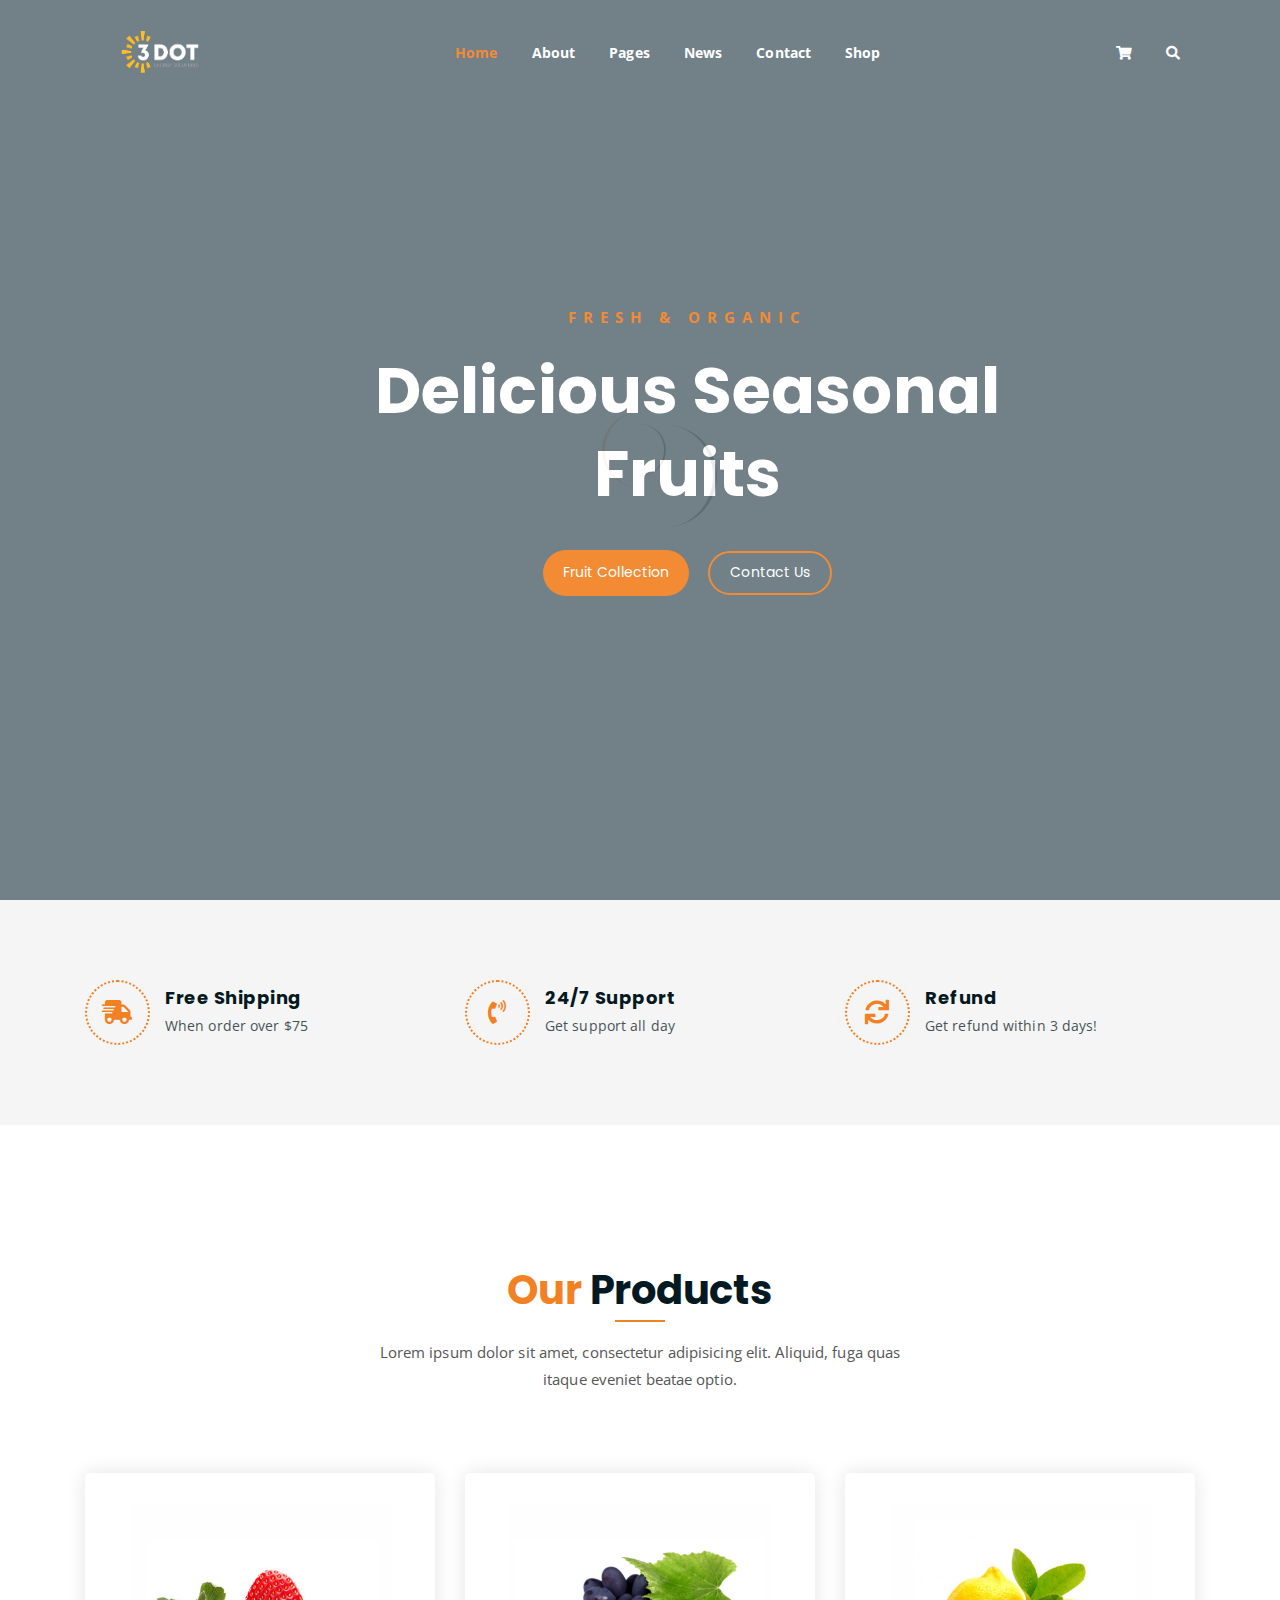
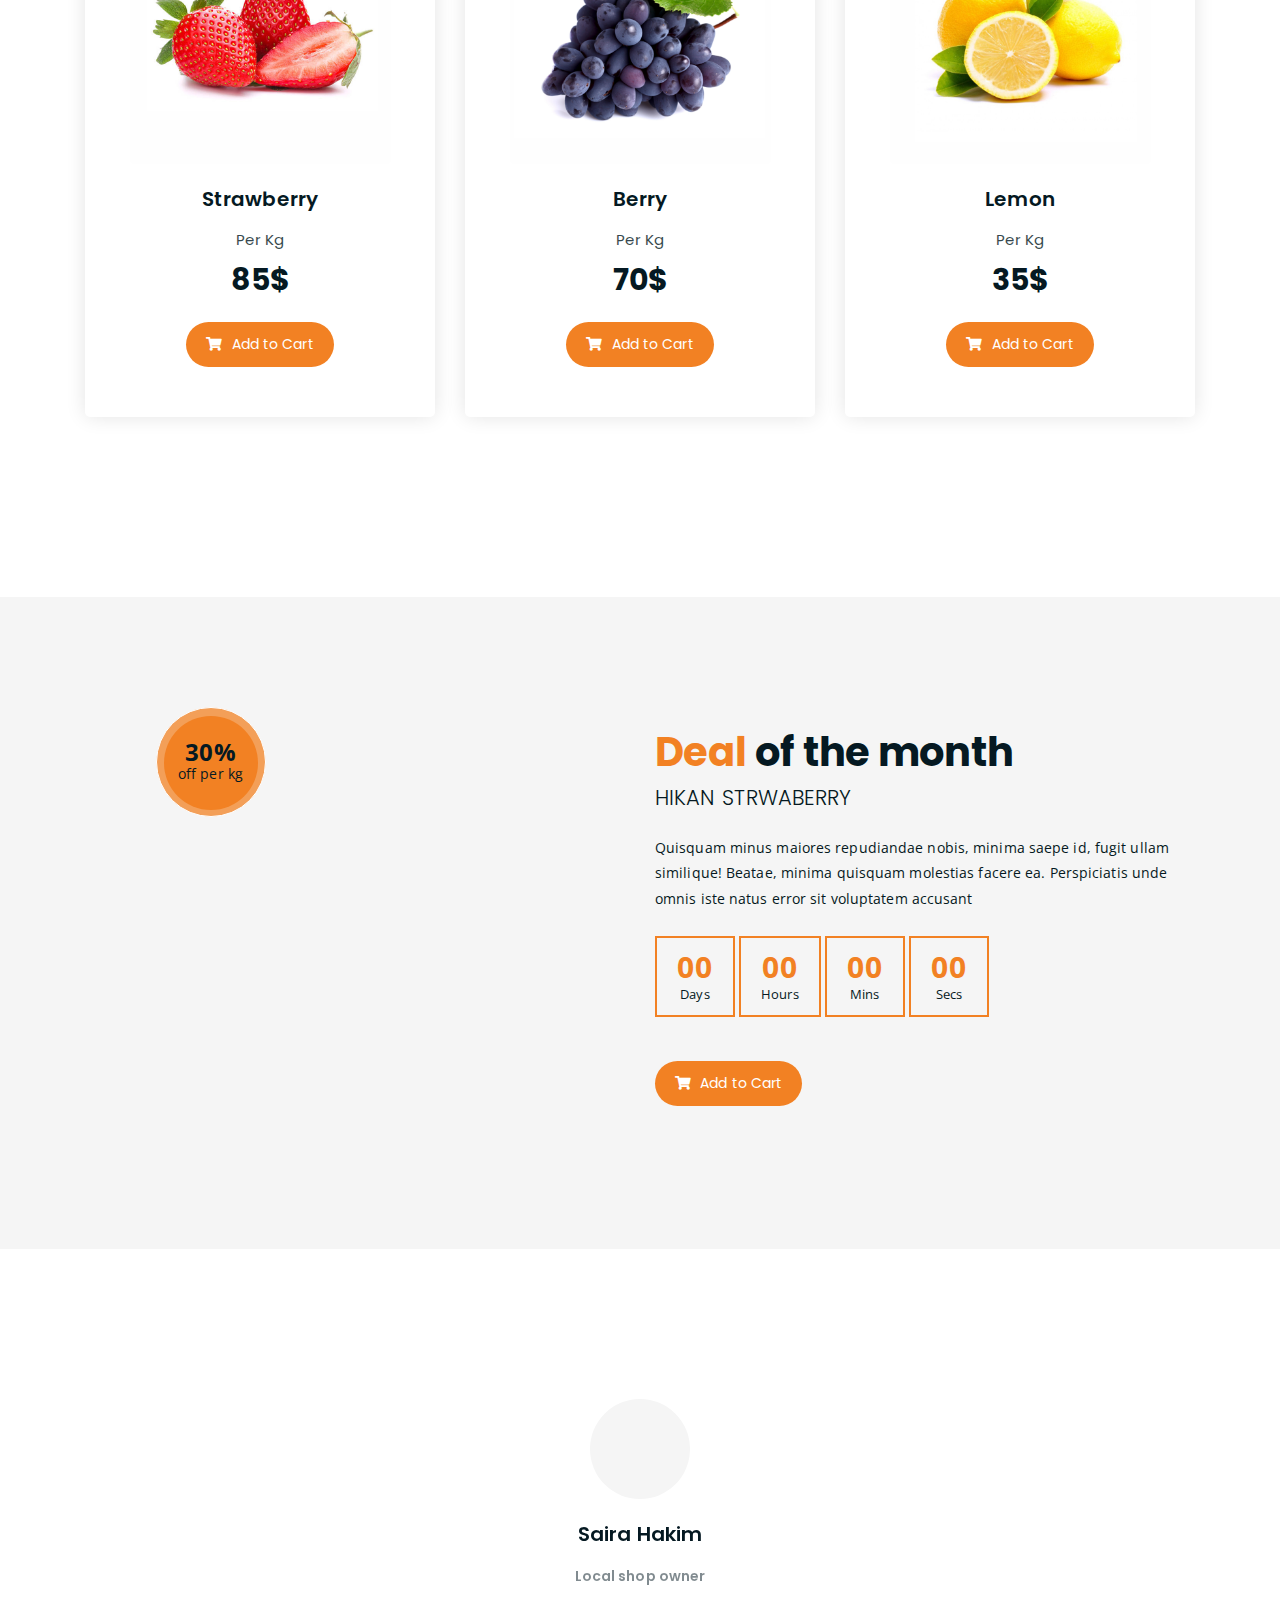
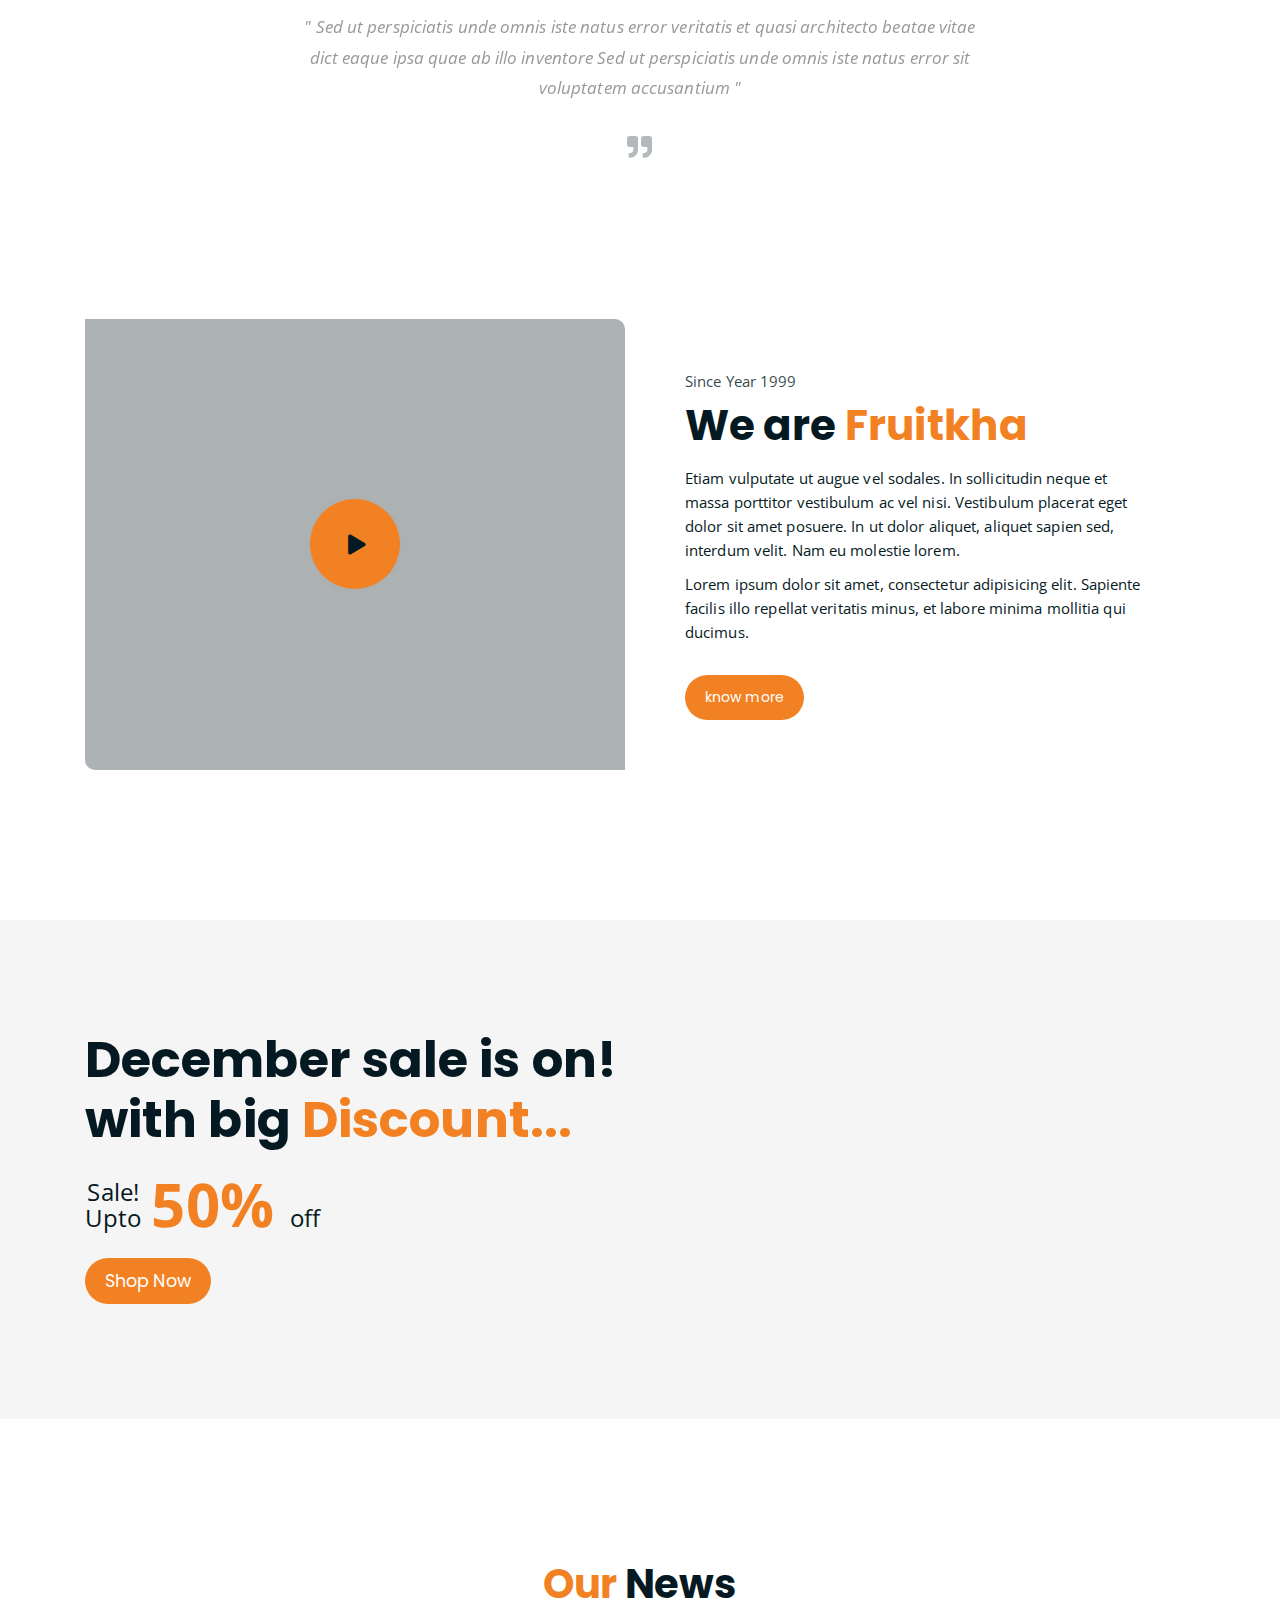
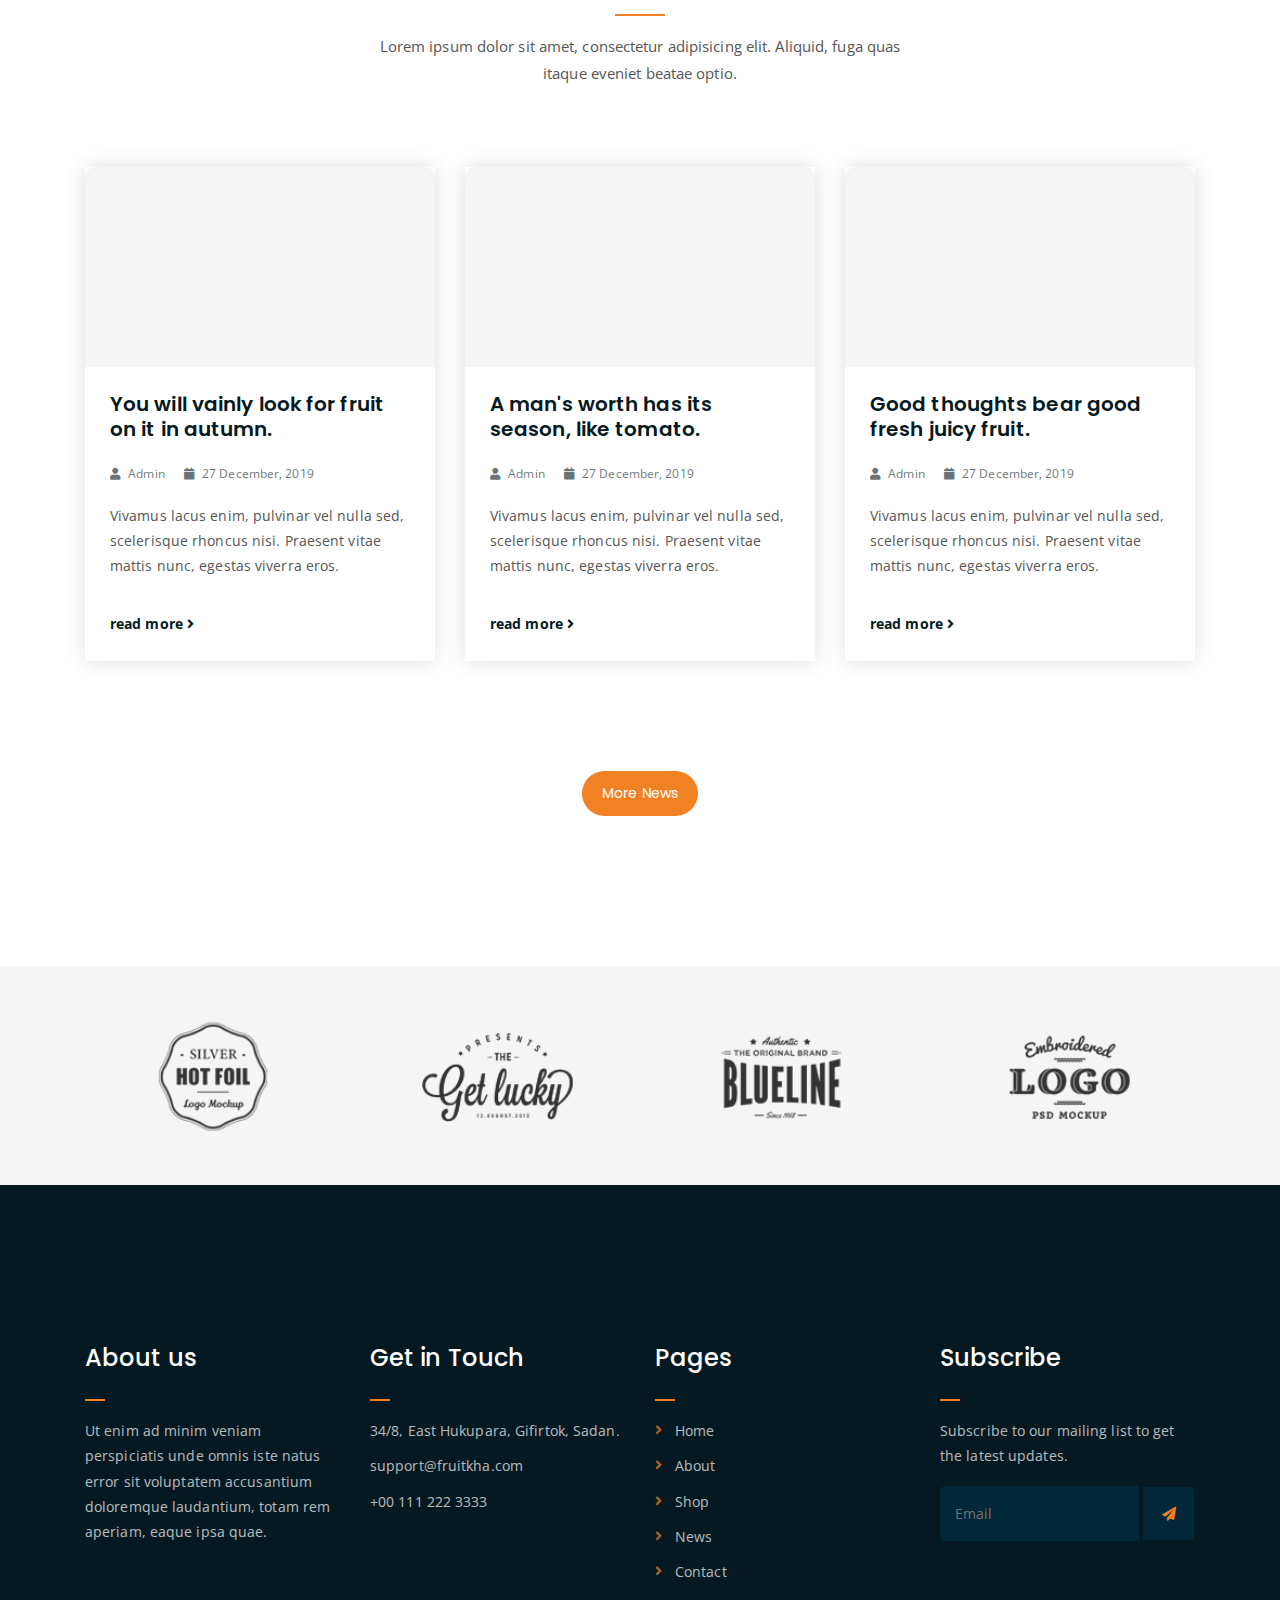
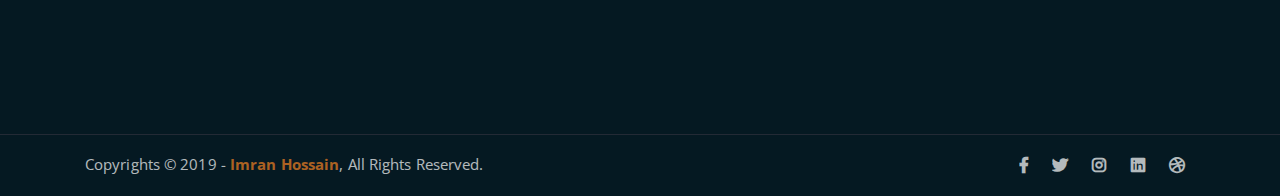
==== index.html @ 37e5f5cc "commit this" ====
<!DOCTYPE html>
<html lang="en">
<head>
	<meta charset="UTF-8">
	<meta http-equiv="X-UA-Compatible" content="IE=edge">
	<meta name="viewport" content="width=device-width, initial-scale=1">
	<meta name="description" content="Responsive Bootstrap4 Shop Template, Created by Imran Hossain from https://imransdesign.com/">

	<!-- title -->
	<title>Fruitkha</title>

	<!-- favicon -->
	<link rel="shortcut icon" type="image/png" href="assets/img/favicon.png">
	<!-- google font -->
	<link href="https://fonts.googleapis.com/css?family=Open+Sans:300,400,700" rel="stylesheet">
	<link href="https://fonts.googleapis.com/css?family=Poppins:400,700&display=swap" rel="stylesheet">
	<!-- fontawesome -->
	<link rel="stylesheet" href="assets/css/all.min.css">
	<!-- bootstrap -->
	<link rel="stylesheet" href="assets/bootstrap/css/bootstrap.min.css">
	<!-- owl carousel -->
	<link rel="stylesheet" href="assets/css/owl.carousel.css">
	<!-- magnific popup -->
	<link rel="stylesheet" href="assets/css/magnific-popup.css">
	<!-- animate css -->
	<link rel="stylesheet" href="assets/css/animate.css">
	<!-- mean menu css -->
	<link rel="stylesheet" href="assets/css/meanmenu.min.css">
	<!-- main style -->
	<link rel="stylesheet" href="assets/css/main.css">
	<!-- responsive -->
	<link rel="stylesheet" href="assets/css/responsive.css">

</head>
<body>
	
	<!--PreLoader-->
    <div class="loader">
        <div class="loader-inner">
            <div class="circle"></div>
        </div>
    </div>
    <!--PreLoader Ends-->
	
	<!-- header -->
	<div class="top-header-area" id="sticker">
		<div class="container">
			<div class="row">
				<div class="col-lg-12 col-sm-12 text-center">
					<div class="main-menu-wrap">
						<!-- logo -->
						<div class="site-logo">
							<a href="index.html">
								<img src="assets/img/logo.png" alt="">
							</a>
						</div>
						<!-- logo -->

						<!-- menu start -->
						<nav class="main-menu">
							<ul>
								<li class="current-list-item"><a href="#">Home</a>
									<ul class="sub-menu">
										<li><a href="index.html">Static Home</a></li>
										<li><a href="index_2.html">Slider Home</a></li>
									</ul>
								</li>
								<li><a href="about.html">About</a></li>
								<li><a href="#">Pages</a>
									<ul class="sub-menu">
										<li><a href="404.html">404 page</a></li>
										<li><a href="about.html">About</a></li>
										<li><a href="cart.html">Cart</a></li>
										<li><a href="checkout.html">Check Out</a></li>
										<li><a href="contact.html">Contact</a></li>
										<li><a href="news.html">News</a></li>
										<li><a href="shop.html">Shop</a></li>
									</ul>
								</li>
								<li><a href="news.html">News</a>
									<ul class="sub-menu">
										<li><a href="news.html">News</a></li>
										<li><a href="single-news.html">Single News</a></li>
									</ul>
								</li>
								<li><a href="contact.html">Contact</a></li>
								<li><a href="shop.html">Shop</a>
									<ul class="sub-menu">
										<li><a href="shop.html">Shop</a></li>
										<li><a href="checkout.html">Check Out</a></li>
										<li><a href="single-product.html">Single Product</a></li>
										<li><a href="cart.html">Cart</a></li>
									</ul>
								</li>
								<li>
									<div class="header-icons">
										<a class="shopping-cart" href="cart.html"><i class="fas fa-shopping-cart"></i></a>
										<a class="mobile-hide search-bar-icon" href="#"><i class="fas fa-search"></i></a>
									</div>
								</li>
							</ul>
						</nav>
						<a class="mobile-show search-bar-icon" href="#"><i class="fas fa-search"></i></a>
						<div class="mobile-menu"></div>
						<!-- menu end -->
					</div>
				</div>
			</div>
		</div>
	</div>
	<!-- end header -->
	
	<!-- search area -->
	<div class="search-area">
		<div class="container">
			<div class="row">
				<div class="col-lg-12">
					<span class="close-btn"><i class="fas fa-window-close"></i></span>
					<div class="search-bar">
						<div class="search-bar-tablecell">
							<h3>Search For:</h3>
							<input type="text" placeholder="Keywords">
							<button type="submit">Search <i class="fas fa-search"></i></button>
						</div>
					</div>
				</div>
			</div>
		</div>
	</div>
	<!-- end search area -->

	<!-- hero area -->
	<div class="hero-area hero-bg">
		<div class="container">
			<div class="row">
				<div class="col-lg-9 offset-lg-2 text-center">
					<div class="hero-text">
						<div class="hero-text-tablecell">
							<p class="subtitle">Fresh & Organic</p>
							<h1>Delicious Seasonal Fruits</h1>
							<div class="hero-btns">
								<a href="shop.html" class="boxed-btn">Fruit Collection</a>
								<a href="contact.html" class="bordered-btn">Contact Us</a>
							</div>
						</div>
					</div>
				</div>
			</div>
		</div>
	</div>
	<!-- end hero area -->

	<!-- features list section -->
	<div class="list-section pt-80 pb-80">
		<div class="container">

			<div class="row">
				<div class="col-lg-4 col-md-6 mb-4 mb-lg-0">
					<div class="list-box d-flex align-items-center">
						<div class="list-icon">
							<i class="fas fa-shipping-fast"></i>
						</div>
						<div class="content">
							<h3>Free Shipping</h3>
							<p>When order over $75</p>
						</div>
					</div>
				</div>
				<div class="col-lg-4 col-md-6 mb-4 mb-lg-0">
					<div class="list-box d-flex align-items-center">
						<div class="list-icon">
							<i class="fas fa-phone-volume"></i>
						</div>
						<div class="content">
							<h3>24/7 Support</h3>
							<p>Get support all day</p>
						</div>
					</div>
				</div>
				<div class="col-lg-4 col-md-6">
					<div class="list-box d-flex justify-content-start align-items-center">
						<div class="list-icon">
							<i class="fas fa-sync"></i>
						</div>
						<div class="content">
							<h3>Refund</h3>
							<p>Get refund within 3 days!</p>
						</div>
					</div>
				</div>
			</div>

		</div>
	</div>
	<!-- end features list section -->

	<!-- product section -->
	<div class="product-section mt-150 mb-150">
		<div class="container">
			<div class="row">
				<div class="col-lg-8 offset-lg-2 text-center">
					<div class="section-title">	
						<h3><span class="orange-text">Our</span> Products</h3>
						<p>Lorem ipsum dolor sit amet, consectetur adipisicing elit. Aliquid, fuga quas itaque eveniet beatae optio.</p>
					</div>
				</div>
			</div>

			<div class="row">
				<div class="col-lg-4 col-md-6 text-center">
					<div class="single-product-item">
						<div class="product-image">
							<a href="single-product.html"><img src="assets/img/products/product-img-1.jpg" alt=""></a>
						</div>
						<h3>Strawberry</h3>
						<p class="product-price"><span>Per Kg</span> 85$ </p>
						<a href="cart.html" class="cart-btn"><i class="fas fa-shopping-cart"></i> Add to Cart</a>
					</div>
				</div>
				<div class="col-lg-4 col-md-6 text-center">
					<div class="single-product-item">
						<div class="product-image">
							<a href="single-product.html"><img src="assets/img/products/product-img-2.jpg" alt=""></a>
						</div>
						<h3>Berry</h3>
						<p class="product-price"><span>Per Kg</span> 70$ </p>
						<a href="cart.html" class="cart-btn"><i class="fas fa-shopping-cart"></i> Add to Cart</a>
					</div>
				</div>
				<div class="col-lg-4 col-md-6 offset-md-3 offset-lg-0 text-center">
					<div class="single-product-item">
						<div class="product-image">
							<a href="single-product.html"><img src="assets/img/products/product-img-3.jpg" alt=""></a>
						</div>
						<h3>Lemon</h3>
						<p class="product-price"><span>Per Kg</span> 35$ </p>
						<a href="cart.html" class="cart-btn"><i class="fas fa-shopping-cart"></i> Add to Cart</a>
					</div>
				</div>
			</div>
		</div>
	</div>
	<!-- end product section -->

	<!-- cart banner section -->
	<section class="cart-banner pt-100 pb-100">
    	<div class="container">
        	<div class="row clearfix">
            	<!--Image Column-->
            	<div class="image-column col-lg-6">
                	<div class="image">
                    	<div class="price-box">
                        	<div class="inner-price">
                                <span class="price">
                                    <strong>30%</strong> <br> off per kg
                                </span>
                            </div>
                        </div>
                    	<img src="assets/img/a.jpg" alt="">
                    </div>
                </div>
                <!--Content Column-->
                <div class="content-column col-lg-6">
					<h3><span class="orange-text">Deal</span> of the month</h3>
                    <h4>Hikan Strwaberry</h4>
                    <div class="text">Quisquam minus maiores repudiandae nobis, minima saepe id, fugit ullam similique! Beatae, minima quisquam molestias facere ea. Perspiciatis unde omnis iste natus error sit voluptatem accusant</div>
                    <!--Countdown Timer-->
                    <div class="time-counter"><div class="time-countdown clearfix" data-countdown="2020/2/01"><div class="counter-column"><div class="inner"><span class="count">00</span>Days</div></div> <div class="counter-column"><div class="inner"><span class="count">00</span>Hours</div></div>  <div class="counter-column"><div class="inner"><span class="count">00</span>Mins</div></div>  <div class="counter-column"><div class="inner"><span class="count">00</span>Secs</div></div></div></div>
                	<a href="cart.html" class="cart-btn mt-3"><i class="fas fa-shopping-cart"></i> Add to Cart</a>
                </div>
            </div>
        </div>
    </section>
    <!-- end cart banner section -->

	<!-- testimonail-section -->
	<div class="testimonail-section mt-150 mb-150">
		<div class="container">
			<div class="row">
				<div class="col-lg-10 offset-lg-1 text-center">
					<div class="testimonial-sliders">
						<div class="single-testimonial-slider">
							<div class="client-avater">
								<img src="assets/img/avaters/avatar1.png" alt="">
							</div>
							<div class="client-meta">
								<h3>Saira Hakim <span>Local shop owner</span></h3>
								<p class="testimonial-body">
									" Sed ut perspiciatis unde omnis iste natus error veritatis et  quasi architecto beatae vitae dict eaque ipsa quae ab illo inventore Sed ut perspiciatis unde omnis iste natus error sit voluptatem accusantium "
								</p>
								<div class="last-icon">
									<i class="fas fa-quote-right"></i>
								</div>
							</div>
						</div>
						<div class="single-testimonial-slider">
							<div class="client-avater">
								<img src="assets/img/avaters/avatar2.png" alt="">
							</div>
							<div class="client-meta">
								<h3>David Niph <span>Local shop owner</span></h3>
								<p class="testimonial-body">
									" Sed ut perspiciatis unde omnis iste natus error veritatis et  quasi architecto beatae vitae dict eaque ipsa quae ab illo inventore Sed ut perspiciatis unde omnis iste natus error sit voluptatem accusantium "
								</p>
								<div class="last-icon">
									<i class="fas fa-quote-right"></i>
								</div>
							</div>
						</div>
						<div class="single-testimonial-slider">
							<div class="client-avater">
								<img src="assets/img/avaters/avatar3.png" alt="">
							</div>
							<div class="client-meta">
								<h3>Jacob Sikim <span>Local shop owner</span></h3>
								<p class="testimonial-body">
									" Sed ut perspiciatis unde omnis iste natus error veritatis et  quasi architecto beatae vitae dict eaque ipsa quae ab illo inventore Sed ut perspiciatis unde omnis iste natus error sit voluptatem accusantium "
								</p>
								<div class="last-icon">
									<i class="fas fa-quote-right"></i>
								</div>
							</div>
						</div>
					</div>
				</div>
			</div>
		</div>
	</div>
	<!-- end testimonail-section -->
	
	<!-- advertisement section -->
	<div class="abt-section mb-150">
		<div class="container">
			<div class="row">
				<div class="col-lg-6 col-md-12">
					<div class="abt-bg">
						<a href="https://www.youtube.com/watch?v=DBLlFWYcIGQ" class="video-play-btn popup-youtube"><i class="fas fa-play"></i></a>
					</div>
				</div>
				<div class="col-lg-6 col-md-12">
					<div class="abt-text">
						<p class="top-sub">Since Year 1999</p>
						<h2>We are <span class="orange-text">Fruitkha</span></h2>
						<p>Etiam vulputate ut augue vel sodales. In sollicitudin neque et massa porttitor vestibulum ac vel nisi. Vestibulum placerat eget dolor sit amet posuere. In ut dolor aliquet, aliquet sapien sed, interdum velit. Nam eu molestie lorem.</p>
						<p>Lorem ipsum dolor sit amet, consectetur adipisicing elit. Sapiente facilis illo repellat veritatis minus, et labore minima mollitia qui ducimus.</p>
						<a href="about.html" class="boxed-btn mt-4">know more</a>
					</div>
				</div>
			</div>
		</div>
	</div>
	<!-- end advertisement section -->
	
	<!-- shop banner -->
	<section class="shop-banner">
    	<div class="container">
        	<h3>December sale is on! <br> with big <span class="orange-text">Discount...</span></h3>
            <div class="sale-percent"><span>Sale! <br> Upto</span>50% <span>off</span></div>
            <a href="shop.html" class="cart-btn btn-lg">Shop Now</a>
        </div>
    </section>
	<!-- end shop banner -->

	<!-- latest news -->
	<div class="latest-news pt-150 pb-150">
		<div class="container">

			<div class="row">
				<div class="col-lg-8 offset-lg-2 text-center">
					<div class="section-title">	
						<h3><span class="orange-text">Our</span> News</h3>
						<p>Lorem ipsum dolor sit amet, consectetur adipisicing elit. Aliquid, fuga quas itaque eveniet beatae optio.</p>
					</div>
				</div>
			</div>

			<div class="row">
				<div class="col-lg-4 col-md-6">
					<div class="single-latest-news">
						<a href="single-news.html"><div class="latest-news-bg news-bg-1"></div></a>
						<div class="news-text-box">
							<h3><a href="single-news.html">You will vainly look for fruit on it in autumn.</a></h3>
							<p class="blog-meta">
								<span class="author"><i class="fas fa-user"></i> Admin</span>
								<span class="date"><i class="fas fa-calendar"></i> 27 December, 2019</span>
							</p>
							<p class="excerpt">Vivamus lacus enim, pulvinar vel nulla sed, scelerisque rhoncus nisi. Praesent vitae mattis nunc, egestas viverra eros.</p>
							<a href="single-news.html" class="read-more-btn">read more <i class="fas fa-angle-right"></i></a>
						</div>
					</div>
				</div>
				<div class="col-lg-4 col-md-6">
					<div class="single-latest-news">
						<a href="single-news.html"><div class="latest-news-bg news-bg-2"></div></a>
						<div class="news-text-box">
							<h3><a href="single-news.html">A man's worth has its season, like tomato.</a></h3>
							<p class="blog-meta">
								<span class="author"><i class="fas fa-user"></i> Admin</span>
								<span class="date"><i class="fas fa-calendar"></i> 27 December, 2019</span>
							</p>
							<p class="excerpt">Vivamus lacus enim, pulvinar vel nulla sed, scelerisque rhoncus nisi. Praesent vitae mattis nunc, egestas viverra eros.</p>
							<a href="single-news.html" class="read-more-btn">read more <i class="fas fa-angle-right"></i></a>
						</div>
					</div>
				</div>
				<div class="col-lg-4 col-md-6 offset-md-3 offset-lg-0">
					<div class="single-latest-news">
						<a href="single-news.html"><div class="latest-news-bg news-bg-3"></div></a>
						<div class="news-text-box">
							<h3><a href="single-news.html">Good thoughts bear good fresh juicy fruit.</a></h3>
							<p class="blog-meta">
								<span class="author"><i class="fas fa-user"></i> Admin</span>
								<span class="date"><i class="fas fa-calendar"></i> 27 December, 2019</span>
							</p>
							<p class="excerpt">Vivamus lacus enim, pulvinar vel nulla sed, scelerisque rhoncus nisi. Praesent vitae mattis nunc, egestas viverra eros.</p>
							<a href="single-news.html" class="read-more-btn">read more <i class="fas fa-angle-right"></i></a>
						</div>
					</div>
				</div>
			</div>
			<div class="row">
				<div class="col-lg-12 text-center">
					<a href="news.html" class="boxed-btn">More News</a>
				</div>
			</div>
		</div>
	</div>
	<!-- end latest news -->

	<!-- logo carousel -->
	<div class="logo-carousel-section">
		<div class="container">
			<div class="row">
				<div class="col-lg-12">
					<div class="logo-carousel-inner">
						<div class="single-logo-item">
							<img src="assets/img/company-logos/1.png" alt="">
						</div>
						<div class="single-logo-item">
							<img src="assets/img/company-logos/2.png" alt="">
						</div>
						<div class="single-logo-item">
							<img src="assets/img/company-logos/3.png" alt="">
						</div>
						<div class="single-logo-item">
							<img src="assets/img/company-logos/4.png" alt="">
						</div>
						<div class="single-logo-item">
							<img src="assets/img/company-logos/5.png" alt="">
						</div>
					</div>
				</div>
			</div>
		</div>
	</div>
	<!-- end logo carousel -->

	<!-- footer -->
	<div class="footer-area">
		<div class="container">
			<div class="row">
				<div class="col-lg-3 col-md-6">
					<div class="footer-box about-widget">
						<h2 class="widget-title">About us</h2>
						<p>Ut enim ad minim veniam perspiciatis unde omnis iste natus error sit voluptatem accusantium doloremque laudantium, totam rem aperiam, eaque ipsa quae.</p>
					</div>
				</div>
				<div class="col-lg-3 col-md-6">
					<div class="footer-box get-in-touch">
						<h2 class="widget-title">Get in Touch</h2>
						<ul>
							<li>34/8, East Hukupara, Gifirtok, Sadan.</li>
							<li>support@fruitkha.com</li>
							<li>+00 111 222 3333</li>
						</ul>
					</div>
				</div>
				<div class="col-lg-3 col-md-6">
					<div class="footer-box pages">
						<h2 class="widget-title">Pages</h2>
						<ul>
							<li><a href="index.html">Home</a></li>
							<li><a href="about.html">About</a></li>
							<li><a href="services.html">Shop</a></li>
							<li><a href="news.html">News</a></li>
							<li><a href="contact.html">Contact</a></li>
						</ul>
					</div>
				</div>
				<div class="col-lg-3 col-md-6">
					<div class="footer-box subscribe">
						<h2 class="widget-title">Subscribe</h2>
						<p>Subscribe to our mailing list to get the latest updates.</p>
						<form action="index.html">
							<input type="email" placeholder="Email">
							<button type="submit"><i class="fas fa-paper-plane"></i></button>
						</form>
					</div>
				</div>
			</div>
		</div>
	</div>
	<!-- end footer -->
	
	<!-- copyright -->
	<div class="copyright">
		<div class="container">
			<div class="row">
				<div class="col-lg-6 col-md-12">
					<p>Copyrights &copy; 2019 - <a href="https://imransdesign.com/">Imran Hossain</a>,  All Rights Reserved.</p>
				</div>
				<div class="col-lg-6 text-right col-md-12">
					<div class="social-icons">
						<ul>
							<li><a href="#" target="_blank"><i class="fab fa-facebook-f"></i></a></li>
							<li><a href="#" target="_blank"><i class="fab fa-twitter"></i></a></li>
							<li><a href="#" target="_blank"><i class="fab fa-instagram"></i></a></li>
							<li><a href="#" target="_blank"><i class="fab fa-linkedin"></i></a></li>
							<li><a href="#" target="_blank"><i class="fab fa-dribbble"></i></a></li>
						</ul>
					</div>
				</div>
			</div>
		</div>
	</div>
	<!-- end copyright -->
	
	<!-- jquery -->
	<script src="assets/js/jquery-1.11.3.min.js"></script>
	<!-- bootstrap -->
	<script src="assets/bootstrap/js/bootstrap.min.js"></script>
	<!-- count down -->
	<script src="assets/js/jquery.countdown.js"></script>
	<!-- isotope -->
	<script src="assets/js/jquery.isotope-3.0.6.min.js"></script>
	<!-- waypoints -->
	<script src="assets/js/waypoints.js"></script>
	<!-- owl carousel -->
	<script src="assets/js/owl.carousel.min.js"></script>
	<!-- magnific popup -->
	<script src="assets/js/jquery.magnific-popup.min.js"></script>
	<!-- mean menu -->
	<script src="assets/js/jquery.meanmenu.min.js"></script>
	<!-- sticker js -->
	<script src="assets/js/sticker.js"></script>
	<!-- main js -->
	<script src="assets/js/main.js"></script>

</body>
</html>
---- assets/css/all.min.css ----
.fa,.fab,.fal,.far,.fas{-moz-osx-font-smoothing:grayscale;-webkit-font-smoothing:antialiased;display:inline-block;font-style:normal;font-variant:normal;text-rendering:auto;line-height:1}.fa-lg{font-size:1.33333em;line-height:.75em;vertical-align:-.0667em}.fa-xs{font-size:.75em}.fa-sm{font-size:.875em}.fa-1x{font-size:1em}.fa-2x{font-size:2em}.fa-3x{font-size:3em}.fa-4x{font-size:4em}.fa-5x{font-size:5em}.fa-6x{font-size:6em}.fa-7x{font-size:7em}.fa-8x{font-size:8em}.fa-9x{font-size:9em}.fa-10x{font-size:10em}.fa-fw{text-align:center;width:1.25em}.fa-ul{list-style-type:none;margin-left:2.5em;padding-left:0}.fa-ul>li{position:relative}.fa-li{left:-2em;position:absolute;text-align:center;width:2em;line-height:inherit}.fa-border{border:.08em solid #eee;border-radius:.1em;padding:.2em .25em .15em}.fa-pull-left{float:left}.fa-pull-right{float:right}.fa.fa-pull-left,.fab.fa-pull-left,.fal.fa-pull-left,.far.fa-pull-left,.fas.fa-pull-left{margin-right:.3em}.fa.fa-pull-right,.fab.fa-pull-right,.fal.fa-pull-right,.far.fa-pull-right,.fas.fa-pull-right{margin-left:.3em}.fa-spin{animation:fa-spin 2s infinite linear}.fa-pulse{animation:fa-spin 1s infinite steps(8)}@keyframes fa-spin{0%{transform:rotate(0deg)}to{transform:rotate(1turn)}}.fa-rotate-90{-ms-filter:"progid:DXImageTransform.Microsoft.BasicImage(rotation=1)";transform:rotate(90deg)}.fa-rotate-180{-ms-filter:"progid:DXImageTransform.Microsoft.BasicImage(rotation=2)";transform:rotate(180deg)}.fa-rotate-270{-ms-filter:"progid:DXImageTransform.Microsoft.BasicImage(rotation=3)";transform:rotate(270deg)}.fa-flip-horizontal{-ms-filter:"progid:DXImageTransform.Microsoft.BasicImage(rotation=0, mirror=1)";transform:scaleX(-1)}.fa-flip-vertical{transform:scaleY(-1)}.fa-flip-horizontal.fa-flip-vertical,.fa-flip-vertical{-ms-filter:"progid:DXImageTransform.Microsoft.BasicImage(rotation=2, mirror=1)"}.fa-flip-horizontal.fa-flip-vertical{transform:scale(-1)}:root .fa-flip-horizontal,:root .fa-flip-vertical,:root .fa-rotate-90,:root .fa-rotate-180,:root .fa-rotate-270{filter:none}.fa-stack{display:inline-block;height:2em;line-height:2em;position:relative;vertical-align:middle;width:2.5em}.fa-stack-1x,.fa-stack-2x{left:0;position:absolute;text-align:center;width:100%}.fa-stack-1x{line-height:inherit}.fa-stack-2x{font-size:2em}.fa-inverse{color:#fff}.fa-500px:before{content:"\f26e"}.fa-accessible-icon:before{content:"\f368"}.fa-accusoft:before{content:"\f369"}.fa-acquisitions-incorporated:before{content:"\f6af"}.fa-ad:before{content:"\f641"}.fa-address-book:before{content:"\f2b9"}.fa-address-card:before{content:"\f2bb"}.fa-adjust:before{content:"\f042"}.fa-adn:before{content:"\f170"}.fa-adobe:before{content:"\f778"}.fa-adversal:before{content:"\f36a"}.fa-affiliatetheme:before{content:"\f36b"}.fa-air-freshener:before{content:"\f5d0"}.fa-algolia:before{content:"\f36c"}.fa-align-center:before{content:"\f037"}.fa-align-justify:before{content:"\f039"}.fa-align-left:before{content:"\f036"}.fa-align-right:before{content:"\f038"}.fa-alipay:before{content:"\f642"}.fa-allergies:before{content:"\f461"}.fa-amazon:before{content:"\f270"}.fa-amazon-pay:before{content:"\f42c"}.fa-ambulance:before{content:"\f0f9"}.fa-american-sign-language-interpreting:before{content:"\f2a3"}.fa-amilia:before{content:"\f36d"}.fa-anchor:before{content:"\f13d"}.fa-android:before{content:"\f17b"}.fa-angellist:before{content:"\f209"}.fa-angle-double-down:before{content:"\f103"}.fa-angle-double-left:before{content:"\f100"}.fa-angle-double-right:before{content:"\f101"}.fa-angle-double-up:before{content:"\f102"}.fa-angle-down:before{content:"\f107"}.fa-angle-left:before{content:"\f104"}.fa-angle-right:before{content:"\f105"}.fa-angle-up:before{content:"\f106"}.fa-angry:before{content:"\f556"}.fa-angrycreative:before{content:"\f36e"}.fa-angular:before{content:"\f420"}.fa-ankh:before{content:"\f644"}.fa-app-store:before{content:"\f36f"}.fa-app-store-ios:before{content:"\f370"}.fa-apper:before{content:"\f371"}.fa-apple:before{content:"\f179"}.fa-apple-alt:before{content:"\f5d1"}.fa-apple-pay:before{content:"\f415"}.fa-archive:before{content:"\f187"}.fa-archway:before{content:"\f557"}.fa-arrow-alt-circle-down:before{content:"\f358"}.fa-arrow-alt-circle-left:before{content:"\f359"}.fa-arrow-alt-circle-right:before{content:"\f35a"}.fa-arrow-alt-circle-up:before{content:"\f35b"}.fa-arrow-circle-down:before{content:"\f0ab"}.fa-arrow-circle-left:before{content:"\f0a8"}.fa-arrow-circle-right:before{content:"\f0a9"}.fa-arrow-circle-up:before{content:"\f0aa"}.fa-arrow-down:before{content:"\f063"}.fa-arrow-left:before{content:"\f060"}.fa-arrow-right:before{content:"\f061"}.fa-arrow-up:before{content:"\f062"}.fa-arrows-alt:before{content:"\f0b2"}.fa-arrows-alt-h:before{content:"\f337"}.fa-arrows-alt-v:before{content:"\f338"}.fa-artstation:before{content:"\f77a"}.fa-assistive-listening-systems:before{content:"\f2a2"}.fa-asterisk:before{content:"\f069"}.fa-asymmetrik:before{content:"\f372"}.fa-at:before{content:"\f1fa"}.fa-atlas:before{content:"\f558"}.fa-atlassian:before{content:"\f77b"}.fa-atom:before{content:"\f5d2"}.fa-audible:before{content:"\f373"}.fa-audio-description:before{content:"\f29e"}.fa-autoprefixer:before{content:"\f41c"}.fa-avianex:before{content:"\f374"}.fa-aviato:before{content:"\f421"}.fa-award:before{content:"\f559"}.fa-aws:before{content:"\f375"}.fa-baby:before{content:"\f77c"}.fa-baby-carriage:before{content:"\f77d"}.fa-backspace:before{content:"\f55a"}.fa-backward:before{content:"\f04a"}.fa-balance-scale:before{content:"\f24e"}.fa-ban:before{content:"\f05e"}.fa-band-aid:before{content:"\f462"}.fa-bandcamp:before{content:"\f2d5"}.fa-barcode:before{content:"\f02a"}.fa-bars:before{content:"\f0c9"}.fa-baseball-ball:before{content:"\f433"}.fa-basketball-ball:before{content:"\f434"}.fa-bath:before{content:"\f2cd"}.fa-battery-empty:before{content:"\f244"}.fa-battery-full:before{content:"\f240"}.fa-battery-half:before{content:"\f242"}.fa-battery-quarter:before{content:"\f243"}.fa-battery-three-quarters:before{content:"\f241"}.fa-bed:before{content:"\f236"}.fa-beer:before{content:"\f0fc"}.fa-behance:before{content:"\f1b4"}.fa-behance-square:before{content:"\f1b5"}.fa-bell:before{content:"\f0f3"}.fa-bell-slash:before{content:"\f1f6"}.fa-bezier-curve:before{content:"\f55b"}.fa-bible:before{content:"\f647"}.fa-bicycle:before{content:"\f206"}.fa-bimobject:before{content:"\f378"}.fa-binoculars:before{content:"\f1e5"}.fa-biohazard:before{content:"\f780"}.fa-birthday-cake:before{content:"\f1fd"}.fa-bitbucket:before{content:"\f171"}.fa-bitcoin:before{content:"\f379"}.fa-bity:before{content:"\f37a"}.fa-black-tie:before{content:"\f27e"}.fa-blackberry:before{content:"\f37b"}.fa-blender:before{content:"\f517"}.fa-blender-phone:before{content:"\f6b6"}.fa-blind:before{content:"\f29d"}.fa-blog:before{content:"\f781"}.fa-blogger:before{content:"\f37c"}.fa-blogger-b:before{content:"\f37d"}.fa-bluetooth:before{content:"\f293"}.fa-bluetooth-b:before{content:"\f294"}.fa-bold:before{content:"\f032"}.fa-bolt:before{content:"\f0e7"}.fa-bomb:before{content:"\f1e2"}.fa-bone:before{content:"\f5d7"}.fa-bong:before{content:"\f55c"}.fa-book:before{content:"\f02d"}.fa-book-dead:before{content:"\f6b7"}.fa-book-open:before{content:"\f518"}.fa-book-reader:before{content:"\f5da"}.fa-bookmark:before{content:"\f02e"}.fa-bowling-ball:before{content:"\f436"}.fa-box:before{content:"\f466"}.fa-box-open:before{content:"\f49e"}.fa-boxes:before{content:"\f468"}.fa-braille:before{content:"\f2a1"}.fa-brain:before{content:"\f5dc"}.fa-briefcase:before{content:"\f0b1"}.fa-briefcase-medical:before{content:"\f469"}.fa-broadcast-tower:before{content:"\f519"}.fa-broom:before{content:"\f51a"}.fa-brush:before{content:"\f55d"}.fa-btc:before{content:"\f15a"}.fa-bug:before{content:"\f188"}.fa-building:before{content:"\f1ad"}.fa-bullhorn:before{content:"\f0a1"}.fa-bullseye:before{content:"\f140"}.fa-burn:before{content:"\f46a"}.fa-buromobelexperte:before{content:"\f37f"}.fa-bus:before{content:"\f207"}.fa-bus-alt:before{content:"\f55e"}.fa-business-time:before{content:"\f64a"}.fa-buysellads:before{content:"\f20d"}.fa-calculator:before{content:"\f1ec"}.fa-calendar:before{content:"\f133"}.fa-calendar-alt:before{content:"\f073"}.fa-calendar-check:before{content:"\f274"}.fa-calendar-day:before{content:"\f783"}.fa-calendar-minus:before{content:"\f272"}.fa-calendar-plus:before{content:"\f271"}.fa-calendar-times:before{content:"\f273"}.fa-calendar-week:before{content:"\f784"}.fa-camera:before{content:"\f030"}.fa-camera-retro:before{content:"\f083"}.fa-campground:before{content:"\f6bb"}.fa-canadian-maple-leaf:before{content:"\f785"}.fa-candy-cane:before{content:"\f786"}.fa-cannabis:before{content:"\f55f"}.fa-capsules:before{content:"\f46b"}.fa-car:before{content:"\f1b9"}.fa-car-alt:before{content:"\f5de"}.fa-car-battery:before{content:"\f5df"}.fa-car-crash:before{content:"\f5e1"}.fa-car-side:before{content:"\f5e4"}.fa-caret-down:before{content:"\f0d7"}.fa-caret-left:before{content:"\f0d9"}.fa-caret-right:before{content:"\f0da"}.fa-caret-square-down:before{content:"\f150"}.fa-caret-square-left:before{content:"\f191"}.fa-caret-square-right:before{content:"\f152"}.fa-caret-square-up:before{content:"\f151"}.fa-caret-up:before{content:"\f0d8"}.fa-carrot:before{content:"\f787"}.fa-cart-arrow-down:before{content:"\f218"}.fa-cart-plus:before{content:"\f217"}.fa-cash-register:before{content:"\f788"}.fa-cat:before{content:"\f6be"}.fa-cc-amazon-pay:before{content:"\f42d"}.fa-cc-amex:before{content:"\f1f3"}.fa-cc-apple-pay:before{content:"\f416"}.fa-cc-diners-club:before{content:"\f24c"}.fa-cc-discover:before{content:"\f1f2"}.fa-cc-jcb:before{content:"\f24b"}.fa-cc-mastercard:before{content:"\f1f1"}.fa-cc-paypal:before{content:"\f1f4"}.fa-cc-stripe:before{content:"\f1f5"}.fa-cc-visa:before{content:"\f1f0"}.fa-centercode:before{content:"\f380"}.fa-centos:before{content:"\f789"}.fa-certificate:before{content:"\f0a3"}.fa-chair:before{content:"\f6c0"}.fa-chalkboard:before{content:"\f51b"}.fa-chalkboard-teacher:before{content:"\f51c"}.fa-charging-station:before{content:"\f5e7"}.fa-chart-area:before{content:"\f1fe"}.fa-chart-bar:before{content:"\f080"}.fa-chart-line:before{content:"\f201"}.fa-chart-pie:before{content:"\f200"}.fa-check:before{content:"\f00c"}.fa-check-circle:before{content:"\f058"}.fa-check-double:before{content:"\f560"}.fa-check-square:before{content:"\f14a"}.fa-chess:before{content:"\f439"}.fa-chess-bishop:before{content:"\f43a"}.fa-chess-board:before{content:"\f43c"}.fa-chess-king:before{content:"\f43f"}.fa-chess-knight:before{content:"\f441"}.fa-chess-pawn:before{content:"\f443"}.fa-chess-queen:before{content:"\f445"}.fa-chess-rook:before{content:"\f447"}.fa-chevron-circle-down:before{content:"\f13a"}.fa-chevron-circle-left:before{content:"\f137"}.fa-chevron-circle-right:before{content:"\f138"}.fa-chevron-circle-up:before{content:"\f139"}.fa-chevron-down:before{content:"\f078"}.fa-chevron-left:before{content:"\f053"}.fa-chevron-right:before{content:"\f054"}.fa-chevron-up:before{content:"\f077"}.fa-child:before{content:"\f1ae"}.fa-chrome:before{content:"\f268"}.fa-church:before{content:"\f51d"}.fa-circle:before{content:"\f111"}.fa-circle-notch:before{content:"\f1ce"}.fa-city:before{content:"\f64f"}.fa-clipboard:before{content:"\f328"}.fa-clipboard-check:before{content:"\f46c"}.fa-clipboard-list:before{content:"\f46d"}.fa-clock:before{content:"\f017"}.fa-clone:before{content:"\f24d"}.fa-closed-captioning:before{content:"\f20a"}.fa-cloud:before{content:"\f0c2"}.fa-cloud-download-alt:before{content:"\f381"}.fa-cloud-meatball:before{content:"\f73b"}.fa-cloud-moon:before{content:"\f6c3"}.fa-cloud-moon-rain:before{content:"\f73c"}.fa-cloud-rain:before{content:"\f73d"}.fa-cloud-showers-heavy:before{content:"\f740"}.fa-cloud-sun:before{content:"\f6c4"}.fa-cloud-sun-rain:before{content:"\f743"}.fa-cloud-upload-alt:before{content:"\f382"}.fa-cloudscale:before{content:"\f383"}.fa-cloudsmith:before{content:"\f384"}.fa-cloudversify:before{content:"\f385"}.fa-cocktail:before{content:"\f561"}.fa-code:before{content:"\f121"}.fa-code-branch:before{content:"\f126"}.fa-codepen:before{content:"\f1cb"}.fa-codiepie:before{content:"\f284"}.fa-coffee:before{content:"\f0f4"}.fa-cog:before{content:"\f013"}.fa-cogs:before{content:"\f085"}.fa-coins:before{content:"\f51e"}.fa-columns:before{content:"\f0db"}.fa-comment:before{content:"\f075"}.fa-comment-alt:before{content:"\f27a"}.fa-comment-dollar:before{content:"\f651"}.fa-comment-dots:before{content:"\f4ad"}.fa-comment-slash:before{content:"\f4b3"}.fa-comments:before{content:"\f086"}.fa-comments-dollar:before{content:"\f653"}.fa-compact-disc:before{content:"\f51f"}.fa-compass:before{content:"\f14e"}.fa-compress:before{content:"\f066"}.fa-compress-arrows-alt:before{content:"\f78c"}.fa-concierge-bell:before{content:"\f562"}.fa-confluence:before{content:"\f78d"}.fa-connectdevelop:before{content:"\f20e"}.fa-contao:before{content:"\f26d"}.fa-cookie:before{content:"\f563"}.fa-cookie-bite:before{content:"\f564"}.fa-copy:before{content:"\f0c5"}.fa-copyright:before{content:"\f1f9"}.fa-couch:before{content:"\f4b8"}.fa-cpanel:before{content:"\f388"}.fa-creative-commons:before{content:"\f25e"}.fa-creative-commons-by:before{content:"\f4e7"}.fa-creative-commons-nc:before{content:"\f4e8"}.fa-creative-commons-nc-eu:before{content:"\f4e9"}.fa-creative-commons-nc-jp:before{content:"\f4ea"}.fa-creative-commons-nd:before{content:"\f4eb"}.fa-creative-commons-pd:before{content:"\f4ec"}.fa-creative-commons-pd-alt:before{content:"\f4ed"}.fa-creative-commons-remix:before{content:"\f4ee"}.fa-creative-commons-sa:before{content:"\f4ef"}.fa-creative-commons-sampling:before{content:"\f4f0"}.fa-creative-commons-sampling-plus:before{content:"\f4f1"}.fa-creative-commons-share:before{content:"\f4f2"}.fa-creative-commons-zero:before{content:"\f4f3"}.fa-credit-card:before{content:"\f09d"}.fa-critical-role:before{content:"\f6c9"}.fa-crop:before{content:"\f125"}.fa-crop-alt:before{content:"\f565"}.fa-cross:before{content:"\f654"}.fa-crosshairs:before{content:"\f05b"}.fa-crow:before{content:"\f520"}.fa-crown:before{content:"\f521"}.fa-css3:before{content:"\f13c"}.fa-css3-alt:before{content:"\f38b"}.fa-cube:before{content:"\f1b2"}.fa-cubes:before{content:"\f1b3"}.fa-cut:before{content:"\f0c4"}.fa-cuttlefish:before{content:"\f38c"}.fa-d-and-d:before{content:"\f38d"}.fa-d-and-d-beyond:before{content:"\f6ca"}.fa-dashcube:before{content:"\f210"}.fa-database:before{content:"\f1c0"}.fa-deaf:before{content:"\f2a4"}.fa-delicious:before{content:"\f1a5"}.fa-democrat:before{content:"\f747"}.fa-deploydog:before{content:"\f38e"}.fa-deskpro:before{content:"\f38f"}.fa-desktop:before{content:"\f108"}.fa-dev:before{content:"\f6cc"}.fa-deviantart:before{content:"\f1bd"}.fa-dharmachakra:before{content:"\f655"}.fa-dhl:before{content:"\f790"}.fa-diagnoses:before{content:"\f470"}.fa-diaspora:before{content:"\f791"}.fa-dice:before{content:"\f522"}.fa-dice-d20:before{content:"\f6cf"}.fa-dice-d6:before{content:"\f6d1"}.fa-dice-five:before{content:"\f523"}.fa-dice-four:before{content:"\f524"}.fa-dice-one:before{content:"\f525"}.fa-dice-six:before{content:"\f526"}.fa-dice-three:before{content:"\f527"}.fa-dice-two:before{content:"\f528"}.fa-digg:before{content:"\f1a6"}.fa-digital-ocean:before{content:"\f391"}.fa-digital-tachograph:before{content:"\f566"}.fa-directions:before{content:"\f5eb"}.fa-discord:before{content:"\f392"}.fa-discourse:before{content:"\f393"}.fa-divide:before{content:"\f529"}.fa-dizzy:before{content:"\f567"}.fa-dna:before{content:"\f471"}.fa-dochub:before{content:"\f394"}.fa-docker:before{content:"\f395"}.fa-dog:before{content:"\f6d3"}.fa-dollar-sign:before{content:"\f155"}.fa-dolly:before{content:"\f472"}.fa-dolly-flatbed:before{content:"\f474"}.fa-donate:before{content:"\f4b9"}.fa-door-closed:before{content:"\f52a"}.fa-door-open:before{content:"\f52b"}.fa-dot-circle:before{content:"\f192"}.fa-dove:before{content:"\f4ba"}.fa-download:before{content:"\f019"}.fa-draft2digital:before{content:"\f396"}.fa-drafting-compass:before{content:"\f568"}.fa-dragon:before{content:"\f6d5"}.fa-draw-polygon:before{content:"\f5ee"}.fa-dribbble:before{content:"\f17d"}.fa-dribbble-square:before{content:"\f397"}.fa-dropbox:before{content:"\f16b"}.fa-drum:before{content:"\f569"}.fa-drum-steelpan:before{content:"\f56a"}.fa-drumstick-bite:before{content:"\f6d7"}.fa-drupal:before{content:"\f1a9"}.fa-dumbbell:before{content:"\f44b"}.fa-dumpster:before{content:"\f793"}.fa-dumpster-fire:before{content:"\f794"}.fa-dungeon:before{content:"\f6d9"}.fa-dyalog:before{content:"\f399"}.fa-earlybirds:before{content:"\f39a"}.fa-ebay:before{content:"\f4f4"}.fa-edge:before{content:"\f282"}.fa-edit:before{content:"\f044"}.fa-eject:before{content:"\f052"}.fa-elementor:before{content:"\f430"}.fa-ellipsis-h:before{content:"\f141"}.fa-ellipsis-v:before{content:"\f142"}.fa-ello:before{content:"\f5f1"}.fa-ember:before{content:"\f423"}.fa-empire:before{content:"\f1d1"}.fa-envelope:before{content:"\f0e0"}.fa-envelope-open:before{content:"\f2b6"}.fa-envelope-open-text:before{content:"\f658"}.fa-envelope-square:before{content:"\f199"}.fa-envira:before{content:"\f299"}.fa-equals:before{content:"\f52c"}.fa-eraser:before{content:"\f12d"}.fa-erlang:before{content:"\f39d"}.fa-ethereum:before{content:"\f42e"}.fa-ethernet:before{content:"\f796"}.fa-etsy:before{content:"\f2d7"}.fa-euro-sign:before{content:"\f153"}.fa-exchange-alt:before{content:"\f362"}.fa-exclamation:before{content:"\f12a"}.fa-exclamation-circle:before{content:"\f06a"}.fa-exclamation-triangle:before{content:"\f071"}.fa-expand:before{content:"\f065"}.fa-expand-arrows-alt:before{content:"\f31e"}.fa-expeditedssl:before{content:"\f23e"}.fa-external-link-alt:before{content:"\f35d"}.fa-external-link-square-alt:before{content:"\f360"}.fa-eye:before{content:"\f06e"}.fa-eye-dropper:before{content:"\f1fb"}.fa-eye-slash:before{content:"\f070"}.fa-facebook:before{content:"\f09a"}.fa-facebook-f:before{content:"\f39e"}.fa-facebook-messenger:before{content:"\f39f"}.fa-facebook-square:before{content:"\f082"}.fa-fantasy-flight-games:before{content:"\f6dc"}.fa-fast-backward:before{content:"\f049"}.fa-fast-forward:before{content:"\f050"}.fa-fax:before{content:"\f1ac"}.fa-feather:before{content:"\f52d"}.fa-feather-alt:before{content:"\f56b"}.fa-fedex:before{content:"\f797"}.fa-fedora:before{content:"\f798"}.fa-female:before{content:"\f182"}.fa-fighter-jet:before{content:"\f0fb"}.fa-figma:before{content:"\f799"}.fa-file:before{content:"\f15b"}.fa-file-alt:before{content:"\f15c"}.fa-file-archive:before{content:"\f1c6"}.fa-file-audio:before{content:"\f1c7"}.fa-file-code:before{content:"\f1c9"}.fa-file-contract:before{content:"\f56c"}.fa-file-csv:before{content:"\f6dd"}.fa-file-download:before{content:"\f56d"}.fa-file-excel:before{content:"\f1c3"}.fa-file-export:before{content:"\f56e"}.fa-file-image:before{content:"\f1c5"}.fa-file-import:before{content:"\f56f"}.fa-file-invoice:before{content:"\f570"}.fa-file-invoice-dollar:before{content:"\f571"}.fa-file-medical:before{content:"\f477"}.fa-file-medical-alt:before{content:"\f478"}.fa-file-pdf:before{content:"\f1c1"}.fa-file-powerpoint:before{content:"\f1c4"}.fa-file-prescription:before{content:"\f572"}.fa-file-signature:before{content:"\f573"}.fa-file-upload:before{content:"\f574"}.fa-file-video:before{content:"\f1c8"}.fa-file-word:before{content:"\f1c2"}.fa-fill:before{content:"\f575"}.fa-fill-drip:before{content:"\f576"}.fa-film:before{content:"\f008"}.fa-filter:before{content:"\f0b0"}.fa-fingerprint:before{content:"\f577"}.fa-fire:before{content:"\f06d"}.fa-fire-alt:before{content:"\f7e4"}.fa-fire-extinguisher:before{content:"\f134"}.fa-firefox:before{content:"\f269"}.fa-first-aid:before{content:"\f479"}.fa-first-order:before{content:"\f2b0"}.fa-first-order-alt:before{content:"\f50a"}.fa-firstdraft:before{content:"\f3a1"}.fa-fish:before{content:"\f578"}.fa-fist-raised:before{content:"\f6de"}.fa-flag:before{content:"\f024"}.fa-flag-checkered:before{content:"\f11e"}.fa-flag-usa:before{content:"\f74d"}.fa-flask:before{content:"\f0c3"}.fa-flickr:before{content:"\f16e"}.fa-flipboard:before{content:"\f44d"}.fa-flushed:before{content:"\f579"}.fa-fly:before{content:"\f417"}.fa-folder:before{content:"\f07b"}.fa-folder-minus:before{content:"\f65d"}.fa-folder-open:before{content:"\f07c"}.fa-folder-plus:before{content:"\f65e"}.fa-font:before{content:"\f031"}.fa-font-awesome:before{content:"\f2b4"}.fa-font-awesome-alt:before{content:"\f35c"}.fa-font-awesome-flag:before{content:"\f425"}.fa-font-awesome-logo-full:before{content:"\f4e6"}.fa-fonticons:before{content:"\f280"}.fa-fonticons-fi:before{content:"\f3a2"}.fa-football-ball:before{content:"\f44e"}.fa-fort-awesome:before{content:"\f286"}.fa-fort-awesome-alt:before{content:"\f3a3"}.fa-forumbee:before{content:"\f211"}.fa-forward:before{content:"\f04e"}.fa-foursquare:before{content:"\f180"}.fa-free-code-camp:before{content:"\f2c5"}.fa-freebsd:before{content:"\f3a4"}.fa-frog:before{content:"\f52e"}.fa-frown:before{content:"\f119"}.fa-frown-open:before{content:"\f57a"}.fa-fulcrum:before{content:"\f50b"}.fa-funnel-dollar:before{content:"\f662"}.fa-futbol:before{content:"\f1e3"}.fa-galactic-republic:before{content:"\f50c"}.fa-galactic-senate:before{content:"\f50d"}.fa-gamepad:before{content:"\f11b"}.fa-gas-pump:before{content:"\f52f"}.fa-gavel:before{content:"\f0e3"}.fa-gem:before{content:"\f3a5"}.fa-genderless:before{content:"\f22d"}.fa-get-pocket:before{content:"\f265"}.fa-gg:before{content:"\f260"}.fa-gg-circle:before{content:"\f261"}.fa-ghost:before{content:"\f6e2"}.fa-gift:before{content:"\f06b"}.fa-gifts:before{content:"\f79c"}.fa-git:before{content:"\f1d3"}.fa-git-square:before{content:"\f1d2"}.fa-github:before{content:"\f09b"}.fa-github-alt:before{content:"\f113"}.fa-github-square:before{content:"\f092"}.fa-gitkraken:before{content:"\f3a6"}.fa-gitlab:before{content:"\f296"}.fa-gitter:before{content:"\f426"}.fa-glass-cheers:before{content:"\f79f"}.fa-glass-martini:before{content:"\f000"}.fa-glass-martini-alt:before{content:"\f57b"}.fa-glass-whiskey:before{content:"\f7a0"}.fa-glasses:before{content:"\f530"}.fa-glide:before{content:"\f2a5"}.fa-glide-g:before{content:"\f2a6"}.fa-globe:before{content:"\f0ac"}.fa-globe-africa:before{content:"\f57c"}.fa-globe-americas:before{content:"\f57d"}.fa-globe-asia:before{content:"\f57e"}.fa-globe-europe:before{content:"\f7a2"}.fa-gofore:before{content:"\f3a7"}.fa-golf-ball:before{content:"\f450"}.fa-goodreads:before{content:"\f3a8"}.fa-goodreads-g:before{content:"\f3a9"}.fa-google:before{content:"\f1a0"}.fa-google-drive:before{content:"\f3aa"}.fa-google-play:before{content:"\f3ab"}.fa-google-plus:before{content:"\f2b3"}.fa-google-plus-g:before{content:"\f0d5"}.fa-google-plus-square:before{content:"\f0d4"}.fa-google-wallet:before{content:"\f1ee"}.fa-gopuram:before{content:"\f664"}.fa-graduation-cap:before{content:"\f19d"}.fa-gratipay:before{content:"\f184"}.fa-grav:before{content:"\f2d6"}.fa-greater-than:before{content:"\f531"}.fa-greater-than-equal:before{content:"\f532"}.fa-grimace:before{content:"\f57f"}.fa-grin:before{content:"\f580"}.fa-grin-alt:before{content:"\f581"}.fa-grin-beam:before{content:"\f582"}.fa-grin-beam-sweat:before{content:"\f583"}.fa-grin-hearts:before{content:"\f584"}.fa-grin-squint:before{content:"\f585"}.fa-grin-squint-tears:before{content:"\f586"}.fa-grin-stars:before{content:"\f587"}.fa-grin-tears:before{content:"\f588"}.fa-grin-tongue:before{content:"\f589"}.fa-grin-tongue-squint:before{content:"\f58a"}.fa-grin-tongue-wink:before{content:"\f58b"}.fa-grin-wink:before{content:"\f58c"}.fa-grip-horizontal:before{content:"\f58d"}.fa-grip-lines:before{content:"\f7a4"}.fa-grip-lines-vertical:before{content:"\f7a5"}.fa-grip-vertical:before{content:"\f58e"}.fa-gripfire:before{content:"\f3ac"}.fa-grunt:before{content:"\f3ad"}.fa-guitar:before{content:"\f7a6"}.fa-gulp:before{content:"\f3ae"}.fa-h-square:before{content:"\f0fd"}.fa-hacker-news:before{content:"\f1d4"}.fa-hacker-news-square:before{content:"\f3af"}.fa-hackerrank:before{content:"\f5f7"}.fa-hammer:before{content:"\f6e3"}.fa-hamsa:before{content:"\f665"}.fa-hand-holding:before{content:"\f4bd"}.fa-hand-holding-heart:before{content:"\f4be"}.fa-hand-holding-usd:before{content:"\f4c0"}.fa-hand-lizard:before{content:"\f258"}.fa-hand-paper:before{content:"\f256"}.fa-hand-peace:before{content:"\f25b"}.fa-hand-point-down:before{content:"\f0a7"}.fa-hand-point-left:before{content:"\f0a5"}.fa-hand-point-right:before{content:"\f0a4"}.fa-hand-point-up:before{content:"\f0a6"}.fa-hand-pointer:before{content:"\f25a"}.fa-hand-rock:before{content:"\f255"}.fa-hand-scissors:before{content:"\f257"}.fa-hand-spock:before{content:"\f259"}.fa-hands:before{content:"\f4c2"}.fa-hands-helping:before{content:"\f4c4"}.fa-handshake:before{content:"\f2b5"}.fa-hanukiah:before{content:"\f6e6"}.fa-hashtag:before{content:"\f292"}.fa-hat-wizard:before{content:"\f6e8"}.fa-haykal:before{content:"\f666"}.fa-hdd:before{content:"\f0a0"}.fa-heading:before{content:"\f1dc"}.fa-headphones:before{content:"\f025"}.fa-headphones-alt:before{content:"\f58f"}.fa-headset:before{content:"\f590"}.fa-heart:before{content:"\f004"}.fa-heart-broken:before{content:"\f7a9"}.fa-heartbeat:before{content:"\f21e"}.fa-helicopter:before{content:"\f533"}.fa-highlighter:before{content:"\f591"}.fa-hiking:before{content:"\f6ec"}.fa-hippo:before{content:"\f6ed"}.fa-hips:before{content:"\f452"}.fa-hire-a-helper:before{content:"\f3b0"}.fa-history:before{content:"\f1da"}.fa-hockey-puck:before{content:"\f453"}.fa-holly-berry:before{content:"\f7aa"}.fa-home:before{content:"\f015"}.fa-hooli:before{content:"\f427"}.fa-hornbill:before{content:"\f592"}.fa-horse:before{content:"\f6f0"}.fa-horse-head:before{content:"\f7ab"}.fa-hospital:before{content:"\f0f8"}.fa-hospital-alt:before{content:"\f47d"}.fa-hospital-symbol:before{content:"\f47e"}.fa-hot-tub:before{content:"\f593"}.fa-hotel:before{content:"\f594"}.fa-hotjar:before{content:"\f3b1"}.fa-hourglass:before{content:"\f254"}.fa-hourglass-end:before{content:"\f253"}.fa-hourglass-half:before{content:"\f252"}.fa-hourglass-start:before{content:"\f251"}.fa-house-damage:before{content:"\f6f1"}.fa-houzz:before{content:"\f27c"}.fa-hryvnia:before{content:"\f6f2"}.fa-html5:before{content:"\f13b"}.fa-hubspot:before{content:"\f3b2"}.fa-i-cursor:before{content:"\f246"}.fa-icicles:before{content:"\f7ad"}.fa-id-badge:before{content:"\f2c1"}.fa-id-card:before{content:"\f2c2"}.fa-id-card-alt:before{content:"\f47f"}.fa-igloo:before{content:"\f7ae"}.fa-image:before{content:"\f03e"}.fa-images:before{content:"\f302"}.fa-imdb:before{content:"\f2d8"}.fa-inbox:before{content:"\f01c"}.fa-indent:before{content:"\f03c"}.fa-industry:before{content:"\f275"}.fa-infinity:before{content:"\f534"}.fa-info:before{content:"\f129"}.fa-info-circle:before{content:"\f05a"}.fa-instagram:before{content:"\f16d"}.fa-intercom:before{content:"\f7af"}.fa-internet-explorer:before{content:"\f26b"}.fa-invision:before{content:"\f7b0"}.fa-ioxhost:before{content:"\f208"}.fa-italic:before{content:"\f033"}.fa-itunes:before{content:"\f3b4"}.fa-itunes-note:before{content:"\f3b5"}.fa-java:before{content:"\f4e4"}.fa-jedi:before{content:"\f669"}.fa-jedi-order:before{content:"\f50e"}.fa-jenkins:before{content:"\f3b6"}.fa-jira:before{content:"\f7b1"}.fa-joget:before{content:"\f3b7"}.fa-joint:before{content:"\f595"}.fa-joomla:before{content:"\f1aa"}.fa-journal-whills:before{content:"\f66a"}.fa-js:before{content:"\f3b8"}.fa-js-square:before{content:"\f3b9"}.fa-jsfiddle:before{content:"\f1cc"}.fa-kaaba:before{content:"\f66b"}.fa-kaggle:before{content:"\f5fa"}.fa-key:before{content:"\f084"}.fa-keybase:before{content:"\f4f5"}.fa-keyboard:before{content:"\f11c"}.fa-keycdn:before{content:"\f3ba"}.fa-khanda:before{content:"\f66d"}.fa-kickstarter:before{content:"\f3bb"}.fa-kickstarter-k:before{content:"\f3bc"}.fa-kiss:before{content:"\f596"}.fa-kiss-beam:before{content:"\f597"}.fa-kiss-wink-heart:before{content:"\f598"}.fa-kiwi-bird:before{content:"\f535"}.fa-korvue:before{content:"\f42f"}.fa-landmark:before{content:"\f66f"}.fa-language:before{content:"\f1ab"}.fa-laptop:before{content:"\f109"}.fa-laptop-code:before{content:"\f5fc"}.fa-laravel:before{content:"\f3bd"}.fa-lastfm:before{content:"\f202"}.fa-lastfm-square:before{content:"\f203"}.fa-laugh:before{content:"\f599"}.fa-laugh-beam:before{content:"\f59a"}.fa-laugh-squint:before{content:"\f59b"}.fa-laugh-wink:before{content:"\f59c"}.fa-layer-group:before{content:"\f5fd"}.fa-leaf:before{content:"\f06c"}.fa-leanpub:before{content:"\f212"}.fa-lemon:before{content:"\f094"}.fa-less:before{content:"\f41d"}.fa-less-than:before{content:"\f536"}.fa-less-than-equal:before{content:"\f537"}.fa-level-down-alt:before{content:"\f3be"}.fa-level-up-alt:before{content:"\f3bf"}.fa-life-ring:before{content:"\f1cd"}.fa-lightbulb:before{content:"\f0eb"}.fa-line:before{content:"\f3c0"}.fa-link:before{content:"\f0c1"}.fa-linkedin:before{content:"\f08c"}.fa-linkedin-in:before{content:"\f0e1"}.fa-linode:before{content:"\f2b8"}.fa-linux:before{content:"\f17c"}.fa-lira-sign:before{content:"\f195"}.fa-list:before{content:"\f03a"}.fa-list-alt:before{content:"\f022"}.fa-list-ol:before{content:"\f0cb"}.fa-list-ul:before{content:"\f0ca"}.fa-location-arrow:before{content:"\f124"}.fa-lock:before{content:"\f023"}.fa-lock-open:before{content:"\f3c1"}.fa-long-arrow-alt-down:before{content:"\f309"}.fa-long-arrow-alt-left:before{content:"\f30a"}.fa-long-arrow-alt-right:before{content:"\f30b"}.fa-long-arrow-alt-up:before{content:"\f30c"}.fa-low-vision:before{content:"\f2a8"}.fa-luggage-cart:before{content:"\f59d"}.fa-lyft:before{content:"\f3c3"}.fa-magento:before{content:"\f3c4"}.fa-magic:before{content:"\f0d0"}.fa-magnet:before{content:"\f076"}.fa-mail-bulk:before{content:"\f674"}.fa-mailchimp:before{content:"\f59e"}.fa-male:before{content:"\f183"}.fa-mandalorian:before{content:"\f50f"}.fa-map:before{content:"\f279"}.fa-map-marked:before{content:"\f59f"}.fa-map-marked-alt:before{content:"\f5a0"}.fa-map-marker:before{content:"\f041"}.fa-map-marker-alt:before{content:"\f3c5"}.fa-map-pin:before{content:"\f276"}.fa-map-signs:before{content:"\f277"}.fa-markdown:before{content:"\f60f"}.fa-marker:before{content:"\f5a1"}.fa-mars:before{content:"\f222"}.fa-mars-double:before{content:"\f227"}.fa-mars-stroke:before{content:"\f229"}.fa-mars-stroke-h:before{content:"\f22b"}.fa-mars-stroke-v:before{content:"\f22a"}.fa-mask:before{content:"\f6fa"}.fa-mastodon:before{content:"\f4f6"}.fa-maxcdn:before{content:"\f136"}.fa-medal:before{content:"\f5a2"}.fa-medapps:before{content:"\f3c6"}.fa-medium:before{content:"\f23a"}.fa-medium-m:before{content:"\f3c7"}.fa-medkit:before{content:"\f0fa"}.fa-medrt:before{content:"\f3c8"}.fa-meetup:before{content:"\f2e0"}.fa-megaport:before{content:"\f5a3"}.fa-meh:before{content:"\f11a"}.fa-meh-blank:before{content:"\f5a4"}.fa-meh-rolling-eyes:before{content:"\f5a5"}.fa-memory:before{content:"\f538"}.fa-mendeley:before{content:"\f7b3"}.fa-menorah:before{content:"\f676"}.fa-mercury:before{content:"\f223"}.fa-meteor:before{content:"\f753"}.fa-microchip:before{content:"\f2db"}.fa-microphone:before{content:"\f130"}.fa-microphone-alt:before{content:"\f3c9"}.fa-microphone-alt-slash:before{content:"\f539"}.fa-microphone-slash:before{content:"\f131"}.fa-microscope:before{content:"\f610"}.fa-microsoft:before{content:"\f3ca"}.fa-minus:before{content:"\f068"}.fa-minus-circle:before{content:"\f056"}.fa-minus-square:before{content:"\f146"}.fa-mitten:before{content:"\f7b5"}.fa-mix:before{content:"\f3cb"}.fa-mixcloud:before{content:"\f289"}.fa-mizuni:before{content:"\f3cc"}.fa-mobile:before{content:"\f10b"}.fa-mobile-alt:before{content:"\f3cd"}.fa-modx:before{content:"\f285"}.fa-monero:before{content:"\f3d0"}.fa-money-bill:before{content:"\f0d6"}.fa-money-bill-alt:before{content:"\f3d1"}.fa-money-bill-wave:before{content:"\f53a"}.fa-money-bill-wave-alt:before{content:"\f53b"}.fa-money-check:before{content:"\f53c"}.fa-money-check-alt:before{content:"\f53d"}.fa-monument:before{content:"\f5a6"}.fa-moon:before{content:"\f186"}.fa-mortar-pestle:before{content:"\f5a7"}.fa-mosque:before{content:"\f678"}.fa-motorcycle:before{content:"\f21c"}.fa-mountain:before{content:"\f6fc"}.fa-mouse-pointer:before{content:"\f245"}.fa-mug-hot:before{content:"\f7b6"}.fa-music:before{content:"\f001"}.fa-napster:before{content:"\f3d2"}.fa-neos:before{content:"\f612"}.fa-network-wired:before{content:"\f6ff"}.fa-neuter:before{content:"\f22c"}.fa-newspaper:before{content:"\f1ea"}.fa-nimblr:before{content:"\f5a8"}.fa-nintendo-switch:before{content:"\f418"}.fa-node:before{content:"\f419"}.fa-node-js:before{content:"\f3d3"}.fa-not-equal:before{content:"\f53e"}.fa-notes-medical:before{content:"\f481"}.fa-npm:before{content:"\f3d4"}.fa-ns8:before{content:"\f3d5"}.fa-nutritionix:before{content:"\f3d6"}.fa-object-group:before{content:"\f247"}.fa-object-ungroup:before{content:"\f248"}.fa-odnoklassniki:before{content:"\f263"}.fa-odnoklassniki-square:before{content:"\f264"}.fa-oil-can:before{content:"\f613"}.fa-old-republic:before{content:"\f510"}.fa-om:before{content:"\f679"}.fa-opencart:before{content:"\f23d"}.fa-openid:before{content:"\f19b"}.fa-opera:before{content:"\f26a"}.fa-optin-monster:before{content:"\f23c"}.fa-osi:before{content:"\f41a"}.fa-otter:before{content:"\f700"}.fa-outdent:before{content:"\f03b"}.fa-page4:before{content:"\f3d7"}.fa-pagelines:before{content:"\f18c"}.fa-paint-brush:before{content:"\f1fc"}.fa-paint-roller:before{content:"\f5aa"}.fa-palette:before{content:"\f53f"}.fa-palfed:before{content:"\f3d8"}.fa-pallet:before{content:"\f482"}.fa-paper-plane:before{content:"\f1d8"}.fa-paperclip:before{content:"\f0c6"}.fa-parachute-box:before{content:"\f4cd"}.fa-paragraph:before{content:"\f1dd"}.fa-parking:before{content:"\f540"}.fa-passport:before{content:"\f5ab"}.fa-pastafarianism:before{content:"\f67b"}.fa-paste:before{content:"\f0ea"}.fa-patreon:before{content:"\f3d9"}.fa-pause:before{content:"\f04c"}.fa-pause-circle:before{content:"\f28b"}.fa-paw:before{content:"\f1b0"}.fa-paypal:before{content:"\f1ed"}.fa-peace:before{content:"\f67c"}.fa-pen:before{content:"\f304"}.fa-pen-alt:before{content:"\f305"}.fa-pen-fancy:before{content:"\f5ac"}.fa-pen-nib:before{content:"\f5ad"}.fa-pen-square:before{content:"\f14b"}.fa-pencil-alt:before{content:"\f303"}.fa-pencil-ruler:before{content:"\f5ae"}.fa-penny-arcade:before{content:"\f704"}.fa-people-carry:before{content:"\f4ce"}.fa-percent:before{content:"\f295"}.fa-percentage:before{content:"\f541"}.fa-periscope:before{content:"\f3da"}.fa-person-booth:before{content:"\f756"}.fa-phabricator:before{content:"\f3db"}.fa-phoenix-framework:before{content:"\f3dc"}.fa-phoenix-squadron:before{content:"\f511"}.fa-phone:before{content:"\f095"}.fa-phone-slash:before{content:"\f3dd"}.fa-phone-square:before{content:"\f098"}.fa-phone-volume:before{content:"\f2a0"}.fa-php:before{content:"\f457"}.fa-pied-piper:before{content:"\f2ae"}.fa-pied-piper-alt:before{content:"\f1a8"}.fa-pied-piper-hat:before{content:"\f4e5"}.fa-pied-piper-pp:before{content:"\f1a7"}.fa-piggy-bank:before{content:"\f4d3"}.fa-pills:before{content:"\f484"}.fa-pinterest:before{content:"\f0d2"}.fa-pinterest-p:before{content:"\f231"}.fa-pinterest-square:before{content:"\f0d3"}.fa-place-of-worship:before{content:"\f67f"}.fa-plane:before{content:"\f072"}.fa-plane-arrival:before{content:"\f5af"}.fa-plane-departure:before{content:"\f5b0"}.fa-play:before{content:"\f04b"}.fa-play-circle:before{content:"\f144"}.fa-playstation:before{content:"\f3df"}.fa-plug:before{content:"\f1e6"}.fa-plus:before{content:"\f067"}.fa-plus-circle:before{content:"\f055"}.fa-plus-square:before{content:"\f0fe"}.fa-podcast:before{content:"\f2ce"}.fa-poll:before{content:"\f681"}.fa-poll-h:before{content:"\f682"}.fa-poo:before{content:"\f2fe"}.fa-poo-storm:before{content:"\f75a"}.fa-poop:before{content:"\f619"}.fa-portrait:before{content:"\f3e0"}.fa-pound-sign:before{content:"\f154"}.fa-power-off:before{content:"\f011"}.fa-pray:before{content:"\f683"}.fa-praying-hands:before{content:"\f684"}.fa-prescription:before{content:"\f5b1"}.fa-prescription-bottle:before{content:"\f485"}.fa-prescription-bottle-alt:before{content:"\f486"}.fa-print:before{content:"\f02f"}.fa-procedures:before{content:"\f487"}.fa-product-hunt:before{content:"\f288"}.fa-project-diagram:before{content:"\f542"}.fa-pushed:before{content:"\f3e1"}.fa-puzzle-piece:before{content:"\f12e"}.fa-python:before{content:"\f3e2"}.fa-qq:before{content:"\f1d6"}.fa-qrcode:before{content:"\f029"}.fa-question:before{content:"\f128"}.fa-question-circle:before{content:"\f059"}.fa-quidditch:before{content:"\f458"}.fa-quinscape:before{content:"\f459"}.fa-quora:before{content:"\f2c4"}.fa-quote-left:before{content:"\f10d"}.fa-quote-right:before{content:"\f10e"}.fa-quran:before{content:"\f687"}.fa-r-project:before{content:"\f4f7"}.fa-radiation:before{content:"\f7b9"}.fa-radiation-alt:before{content:"\f7ba"}.fa-rainbow:before{content:"\f75b"}.fa-random:before{content:"\f074"}.fa-raspberry-pi:before{content:"\f7bb"}.fa-ravelry:before{content:"\f2d9"}.fa-react:before{content:"\f41b"}.fa-reacteurope:before{content:"\f75d"}.fa-readme:before{content:"\f4d5"}.fa-rebel:before{content:"\f1d0"}.fa-receipt:before{content:"\f543"}.fa-recycle:before{content:"\f1b8"}.fa-red-river:before{content:"\f3e3"}.fa-reddit:before{content:"\f1a1"}.fa-reddit-alien:before{content:"\f281"}.fa-reddit-square:before{content:"\f1a2"}.fa-redhat:before{content:"\f7bc"}.fa-redo:before{content:"\f01e"}.fa-redo-alt:before{content:"\f2f9"}.fa-registered:before{content:"\f25d"}.fa-renren:before{content:"\f18b"}.fa-reply:before{content:"\f3e5"}.fa-reply-all:before{content:"\f122"}.fa-replyd:before{content:"\f3e6"}.fa-republican:before{content:"\f75e"}.fa-researchgate:before{content:"\f4f8"}.fa-resolving:before{content:"\f3e7"}.fa-restroom:before{content:"\f7bd"}.fa-retweet:before{content:"\f079"}.fa-rev:before{content:"\f5b2"}.fa-ribbon:before{content:"\f4d6"}.fa-ring:before{content:"\f70b"}.fa-road:before{content:"\f018"}.fa-robot:before{content:"\f544"}.fa-rocket:before{content:"\f135"}.fa-rocketchat:before{content:"\f3e8"}.fa-rockrms:before{content:"\f3e9"}.fa-route:before{content:"\f4d7"}.fa-rss:before{content:"\f09e"}.fa-rss-square:before{content:"\f143"}.fa-ruble-sign:before{content:"\f158"}.fa-ruler:before{content:"\f545"}.fa-ruler-combined:before{content:"\f546"}.fa-ruler-horizontal:before{content:"\f547"}.fa-ruler-vertical:before{content:"\f548"}.fa-running:before{content:"\f70c"}.fa-rupee-sign:before{content:"\f156"}.fa-sad-cry:before{content:"\f5b3"}.fa-sad-tear:before{content:"\f5b4"}.fa-safari:before{content:"\f267"}.fa-sass:before{content:"\f41e"}.fa-satellite:before{content:"\f7bf"}.fa-satellite-dish:before{content:"\f7c0"}.fa-save:before{content:"\f0c7"}.fa-schlix:before{content:"\f3ea"}.fa-school:before{content:"\f549"}.fa-screwdriver:before{content:"\f54a"}.fa-scribd:before{content:"\f28a"}.fa-scroll:before{content:"\f70e"}.fa-sd-card:before{content:"\f7c2"}.fa-search:before{content:"\f002"}.fa-search-dollar:before{content:"\f688"}.fa-search-location:before{content:"\f689"}.fa-search-minus:before{content:"\f010"}.fa-search-plus:before{content:"\f00e"}.fa-searchengin:before{content:"\f3eb"}.fa-seedling:before{content:"\f4d8"}.fa-sellcast:before{content:"\f2da"}.fa-sellsy:before{content:"\f213"}.fa-server:before{content:"\f233"}.fa-servicestack:before{content:"\f3ec"}.fa-shapes:before{content:"\f61f"}.fa-share:before{content:"\f064"}.fa-share-alt:before{content:"\f1e0"}.fa-share-alt-square:before{content:"\f1e1"}.fa-share-square:before{content:"\f14d"}.fa-shekel-sign:before{content:"\f20b"}.fa-shield-alt:before{content:"\f3ed"}.fa-ship:before{content:"\f21a"}.fa-shipping-fast:before{content:"\f48b"}.fa-shirtsinbulk:before{content:"\f214"}.fa-shoe-prints:before{content:"\f54b"}.fa-shopping-bag:before{content:"\f290"}.fa-shopping-basket:before{content:"\f291"}.fa-shopping-cart:before{content:"\f07a"}.fa-shopware:before{content:"\f5b5"}.fa-shower:before{content:"\f2cc"}.fa-shuttle-van:before{content:"\f5b6"}.fa-sign:before{content:"\f4d9"}.fa-sign-in-alt:before{content:"\f2f6"}.fa-sign-language:before{content:"\f2a7"}.fa-sign-out-alt:before{content:"\f2f5"}.fa-signal:before{content:"\f012"}.fa-signature:before{content:"\f5b7"}.fa-sim-card:before{content:"\f7c4"}.fa-simplybuilt:before{content:"\f215"}.fa-sistrix:before{content:"\f3ee"}.fa-sitemap:before{content:"\f0e8"}.fa-sith:before{content:"\f512"}.fa-skating:before{content:"\f7c5"}.fa-sketch:before{content:"\f7c6"}.fa-skiing:before{content:"\f7c9"}.fa-skiing-nordic:before{content:"\f7ca"}.fa-skull:before{content:"\f54c"}.fa-skull-crossbones:before{content:"\f714"}.fa-skyatlas:before{content:"\f216"}.fa-skype:before{content:"\f17e"}.fa-slack:before{content:"\f198"}.fa-slack-hash:before{content:"\f3ef"}.fa-slash:before{content:"\f715"}.fa-sleigh:before{content:"\f7cc"}.fa-sliders-h:before{content:"\f1de"}.fa-slideshare:before{content:"\f1e7"}.fa-smile:before{content:"\f118"}.fa-smile-beam:before{content:"\f5b8"}.fa-smile-wink:before{content:"\f4da"}.fa-smog:before{content:"\f75f"}.fa-smoking:before{content:"\f48d"}.fa-smoking-ban:before{content:"\f54d"}.fa-sms:before{content:"\f7cd"}.fa-snapchat:before{content:"\f2ab"}.fa-snapchat-ghost:before{content:"\f2ac"}.fa-snapchat-square:before{content:"\f2ad"}.fa-snowboarding:before{content:"\f7ce"}.fa-snowflake:before{content:"\f2dc"}.fa-snowman:before{content:"\f7d0"}.fa-snowplow:before{content:"\f7d2"}.fa-socks:before{content:"\f696"}.fa-solar-panel:before{content:"\f5ba"}.fa-sort:before{content:"\f0dc"}.fa-sort-alpha-down:before{content:"\f15d"}.fa-sort-alpha-up:before{content:"\f15e"}.fa-sort-amount-down:before{content:"\f160"}.fa-sort-amount-up:before{content:"\f161"}.fa-sort-down:before{content:"\f0dd"}.fa-sort-numeric-down:before{content:"\f162"}.fa-sort-numeric-up:before{content:"\f163"}.fa-sort-up:before{content:"\f0de"}.fa-soundcloud:before{content:"\f1be"}.fa-sourcetree:before{content:"\f7d3"}.fa-spa:before{content:"\f5bb"}.fa-space-shuttle:before{content:"\f197"}.fa-speakap:before{content:"\f3f3"}.fa-spider:before{content:"\f717"}.fa-spinner:before{content:"\f110"}.fa-splotch:before{content:"\f5bc"}.fa-spotify:before{content:"\f1bc"}.fa-spray-can:before{content:"\f5bd"}.fa-square:before{content:"\f0c8"}.fa-square-full:before{content:"\f45c"}.fa-square-root-alt:before{content:"\f698"}.fa-squarespace:before{content:"\f5be"}.fa-stack-exchange:before{content:"\f18d"}.fa-stack-overflow:before{content:"\f16c"}.fa-stamp:before{content:"\f5bf"}.fa-star:before{content:"\f005"}.fa-star-and-crescent:before{content:"\f699"}.fa-star-half:before{content:"\f089"}.fa-star-half-alt:before{content:"\f5c0"}.fa-star-of-david:before{content:"\f69a"}.fa-star-of-life:before{content:"\f621"}.fa-staylinked:before{content:"\f3f5"}.fa-steam:before{content:"\f1b6"}.fa-steam-square:before{content:"\f1b7"}.fa-steam-symbol:before{content:"\f3f6"}.fa-step-backward:before{content:"\f048"}.fa-step-forward:before{content:"\f051"}.fa-stethoscope:before{content:"\f0f1"}.fa-sticker-mule:before{content:"\f3f7"}.fa-sticky-note:before{content:"\f249"}.fa-stop:before{content:"\f04d"}.fa-stop-circle:before{content:"\f28d"}.fa-stopwatch:before{content:"\f2f2"}.fa-store:before{content:"\f54e"}.fa-store-alt:before{content:"\f54f"}.fa-strava:before{content:"\f428"}.fa-stream:before{content:"\f550"}.fa-street-view:before{content:"\f21d"}.fa-strikethrough:before{content:"\f0cc"}.fa-stripe:before{content:"\f429"}.fa-stripe-s:before{content:"\f42a"}.fa-stroopwafel:before{content:"\f551"}.fa-studiovinari:before{content:"\f3f8"}.fa-stumbleupon:before{content:"\f1a4"}.fa-stumbleupon-circle:before{content:"\f1a3"}.fa-subscript:before{content:"\f12c"}.fa-subway:before{content:"\f239"}.fa-suitcase:before{content:"\f0f2"}.fa-suitcase-rolling:before{content:"\f5c1"}.fa-sun:before{content:"\f185"}.fa-superpowers:before{content:"\f2dd"}.fa-superscript:before{content:"\f12b"}.fa-supple:before{content:"\f3f9"}.fa-surprise:before{content:"\f5c2"}.fa-suse:before{content:"\f7d6"}.fa-swatchbook:before{content:"\f5c3"}.fa-swimmer:before{content:"\f5c4"}.fa-swimming-pool:before{content:"\f5c5"}.fa-synagogue:before{content:"\f69b"}.fa-sync:before{content:"\f021"}.fa-sync-alt:before{content:"\f2f1"}.fa-syringe:before{content:"\f48e"}.fa-table:before{content:"\f0ce"}.fa-table-tennis:before{content:"\f45d"}.fa-tablet:before{content:"\f10a"}.fa-tablet-alt:before{content:"\f3fa"}.fa-tablets:before{content:"\f490"}.fa-tachometer-alt:before{content:"\f3fd"}.fa-tag:before{content:"\f02b"}.fa-tags:before{content:"\f02c"}.fa-tape:before{content:"\f4db"}.fa-tasks:before{content:"\f0ae"}.fa-taxi:before{content:"\f1ba"}.fa-teamspeak:before{content:"\f4f9"}.fa-teeth:before{content:"\f62e"}.fa-teeth-open:before{content:"\f62f"}.fa-telegram:before{content:"\f2c6"}.fa-telegram-plane:before{content:"\f3fe"}.fa-temperature-high:before{content:"\f769"}.fa-temperature-low:before{content:"\f76b"}.fa-tencent-weibo:before{content:"\f1d5"}.fa-tenge:before{content:"\f7d7"}.fa-terminal:before{content:"\f120"}.fa-text-height:before{content:"\f034"}.fa-text-width:before{content:"\f035"}.fa-th:before{content:"\f00a"}.fa-th-large:before{content:"\f009"}.fa-th-list:before{content:"\f00b"}.fa-the-red-yeti:before{content:"\f69d"}.fa-theater-masks:before{content:"\f630"}.fa-themeco:before{content:"\f5c6"}.fa-themeisle:before{content:"\f2b2"}.fa-thermometer:before{content:"\f491"}.fa-thermometer-empty:before{content:"\f2cb"}.fa-thermometer-full:before{content:"\f2c7"}.fa-thermometer-half:before{content:"\f2c9"}.fa-thermometer-quarter:before{content:"\f2ca"}.fa-thermometer-three-quarters:before{content:"\f2c8"}.fa-think-peaks:before{content:"\f731"}.fa-thumbs-down:before{content:"\f165"}.fa-thumbs-up:before{content:"\f164"}.fa-thumbtack:before{content:"\f08d"}.fa-ticket-alt:before{content:"\f3ff"}.fa-times:before{content:"\f00d"}.fa-times-circle:before{content:"\f057"}.fa-tint:before{content:"\f043"}.fa-tint-slash:before{content:"\f5c7"}.fa-tired:before{content:"\f5c8"}.fa-toggle-off:before{content:"\f204"}.fa-toggle-on:before{content:"\f205"}.fa-toilet:before{content:"\f7d8"}.fa-toilet-paper:before{content:"\f71e"}.fa-toolbox:before{content:"\f552"}.fa-tools:before{content:"\f7d9"}.fa-tooth:before{content:"\f5c9"}.fa-torah:before{content:"\f6a0"}.fa-torii-gate:before{content:"\f6a1"}.fa-tractor:before{content:"\f722"}.fa-trade-federation:before{content:"\f513"}.fa-trademark:before{content:"\f25c"}.fa-traffic-light:before{content:"\f637"}.fa-train:before{content:"\f238"}.fa-tram:before{content:"\f7da"}.fa-transgender:before{content:"\f224"}.fa-transgender-alt:before{content:"\f225"}.fa-trash:before{content:"\f1f8"}.fa-trash-alt:before{content:"\f2ed"}.fa-tree:before{content:"\f1bb"}.fa-trello:before{content:"\f181"}.fa-tripadvisor:before{content:"\f262"}.fa-trophy:before{content:"\f091"}.fa-truck:before{content:"\f0d1"}.fa-truck-loading:before{content:"\f4de"}.fa-truck-monster:before{content:"\f63b"}.fa-truck-moving:before{content:"\f4df"}.fa-truck-pickup:before{content:"\f63c"}.fa-tshirt:before{content:"\f553"}.fa-tty:before{content:"\f1e4"}.fa-tumblr:before{content:"\f173"}.fa-tumblr-square:before{content:"\f174"}.fa-tv:before{content:"\f26c"}.fa-twitch:before{content:"\f1e8"}.fa-twitter:before{content:"\f099"}.fa-twitter-square:before{content:"\f081"}.fa-typo3:before{content:"\f42b"}.fa-uber:before{content:"\f402"}.fa-ubuntu:before{content:"\f7df"}.fa-uikit:before{content:"\f403"}.fa-umbrella:before{content:"\f0e9"}.fa-umbrella-beach:before{content:"\f5ca"}.fa-underline:before{content:"\f0cd"}.fa-undo:before{content:"\f0e2"}.fa-undo-alt:before{content:"\f2ea"}.fa-uniregistry:before{content:"\f404"}.fa-universal-access:before{content:"\f29a"}.fa-university:before{content:"\f19c"}.fa-unlink:before{content:"\f127"}.fa-unlock:before{content:"\f09c"}.fa-unlock-alt:before{content:"\f13e"}.fa-untappd:before{content:"\f405"}.fa-upload:before{content:"\f093"}.fa-ups:before{content:"\f7e0"}.fa-usb:before{content:"\f287"}.fa-user:before{content:"\f007"}.fa-user-alt:before{content:"\f406"}.fa-user-alt-slash:before{content:"\f4fa"}.fa-user-astronaut:before{content:"\f4fb"}.fa-user-check:before{content:"\f4fc"}.fa-user-circle:before{content:"\f2bd"}.fa-user-clock:before{content:"\f4fd"}.fa-user-cog:before{content:"\f4fe"}.fa-user-edit:before{content:"\f4ff"}.fa-user-friends:before{content:"\f500"}.fa-user-graduate:before{content:"\f501"}.fa-user-injured:before{content:"\f728"}.fa-user-lock:before{content:"\f502"}.fa-user-md:before{content:"\f0f0"}.fa-user-minus:before{content:"\f503"}.fa-user-ninja:before{content:"\f504"}.fa-user-plus:before{content:"\f234"}.fa-user-secret:before{content:"\f21b"}.fa-user-shield:before{content:"\f505"}.fa-user-slash:before{content:"\f506"}.fa-user-tag:before{content:"\f507"}.fa-user-tie:before{content:"\f508"}.fa-user-times:before{content:"\f235"}.fa-users:before{content:"\f0c0"}.fa-users-cog:before{content:"\f509"}.fa-usps:before{content:"\f7e1"}.fa-ussunnah:before{content:"\f407"}.fa-utensil-spoon:before{content:"\f2e5"}.fa-utensils:before{content:"\f2e7"}.fa-vaadin:before{content:"\f408"}.fa-vector-square:before{content:"\f5cb"}.fa-venus:before{content:"\f221"}.fa-venus-double:before{content:"\f226"}.fa-venus-mars:before{content:"\f228"}.fa-viacoin:before{content:"\f237"}.fa-viadeo:before{content:"\f2a9"}.fa-viadeo-square:before{content:"\f2aa"}.fa-vial:before{content:"\f492"}.fa-vials:before{content:"\f493"}.fa-viber:before{content:"\f409"}.fa-video:before{content:"\f03d"}.fa-video-slash:before{content:"\f4e2"}.fa-vihara:before{content:"\f6a7"}.fa-vimeo:before{content:"\f40a"}.fa-vimeo-square:before{content:"\f194"}.fa-vimeo-v:before{content:"\f27d"}.fa-vine:before{content:"\f1ca"}.fa-vk:before{content:"\f189"}.fa-vnv:before{content:"\f40b"}.fa-volleyball-ball:before{content:"\f45f"}.fa-volume-down:before{content:"\f027"}.fa-volume-mute:before{content:"\f6a9"}.fa-volume-off:before{content:"\f026"}.fa-volume-up:before{content:"\f028"}.fa-vote-yea:before{content:"\f772"}.fa-vr-cardboard:before{content:"\f729"}.fa-vuejs:before{content:"\f41f"}.fa-walking:before{content:"\f554"}.fa-wallet:before{content:"\f555"}.fa-warehouse:before{content:"\f494"}.fa-water:before{content:"\f773"}.fa-weebly:before{content:"\f5cc"}.fa-weibo:before{content:"\f18a"}.fa-weight:before{content:"\f496"}.fa-weight-hanging:before{content:"\f5cd"}.fa-weixin:before{content:"\f1d7"}.fa-whatsapp:before{content:"\f232"}.fa-whatsapp-square:before{content:"\f40c"}.fa-wheelchair:before{content:"\f193"}.fa-whmcs:before{content:"\f40d"}.fa-wifi:before{content:"\f1eb"}.fa-wikipedia-w:before{content:"\f266"}.fa-wind:before{content:"\f72e"}.fa-window-close:before{content:"\f410"}.fa-window-maximize:before{content:"\f2d0"}.fa-window-minimize:before{content:"\f2d1"}.fa-window-restore:before{content:"\f2d2"}.fa-windows:before{content:"\f17a"}.fa-wine-bottle:before{content:"\f72f"}.fa-wine-glass:before{content:"\f4e3"}.fa-wine-glass-alt:before{content:"\f5ce"}.fa-wix:before{content:"\f5cf"}.fa-wizards-of-the-coast:before{content:"\f730"}.fa-wolf-pack-battalion:before{content:"\f514"}.fa-won-sign:before{content:"\f159"}.fa-wordpress:before{content:"\f19a"}.fa-wordpress-simple:before{content:"\f411"}.fa-wpbeginner:before{content:"\f297"}.fa-wpexplorer:before{content:"\f2de"}.fa-wpforms:before{content:"\f298"}.fa-wpressr:before{content:"\f3e4"}.fa-wrench:before{content:"\f0ad"}.fa-x-ray:before{content:"\f497"}.fa-xbox:before{content:"\f412"}.fa-xing:before{content:"\f168"}.fa-xing-square:before{content:"\f169"}.fa-y-combinator:before{content:"\f23b"}.fa-yahoo:before{content:"\f19e"}.fa-yandex:before{content:"\f413"}.fa-yandex-international:before{content:"\f414"}.fa-yarn:before{content:"\f7e3"}.fa-yelp:before{content:"\f1e9"}.fa-yen-sign:before{content:"\f157"}.fa-yin-yang:before{content:"\f6ad"}.fa-yoast:before{content:"\f2b1"}.fa-youtube:before{content:"\f167"}.fa-youtube-square:before{content:"\f431"}.fa-zhihu:before{content:"\f63f"}.sr-only{border:0;clip:rect(0,0,0,0);height:1px;margin:-1px;overflow:hidden;padding:0;position:absolute;width:1px}.sr-only-focusable:active,.sr-only-focusable:focus{clip:auto;height:auto;margin:0;overflow:visible;position:static;width:auto}@font-face{font-family:"Font Awesome 5 Brands";font-style:normal;font-weight:normal;src:url(../webfonts/fa-brands-400.eot);src:url(../webfonts/fa-brands-400.eot?#iefix) format("embedded-opentype"),url(../webfonts/fa-brands-400.woff2) format("woff2"),url(../webfonts/fa-brands-400.woff) format("woff"),url(../webfonts/fa-brands-400.ttf) format("truetype"),url(../webfonts/fa-brands-400.svg#fontawesome) format("svg")}.fab{font-family:"Font Awesome 5 Brands"}@font-face{font-family:"Font Awesome 5 Free";font-style:normal;font-weight:400;src:url(../webfonts/fa-regular-400.eot);src:url(../webfonts/fa-regular-400.eot?#iefix) format("embedded-opentype"),url(../webfonts/fa-regular-400.woff2) format("woff2"),url(../webfonts/fa-regular-400.woff) format("woff"),url(../webfonts/fa-regular-400.ttf) format("truetype"),url(../webfonts/fa-regular-400.svg#fontawesome) format("svg")}.far{font-weight:400}@font-face{font-family:"Font Awesome 5 Free";font-style:normal;font-weight:900;src:url(../webfonts/fa-solid-900.eot);src:url(../webfonts/fa-solid-900.eot?#iefix) format("embedded-opentype"),url(../webfonts/fa-solid-900.woff2) format("woff2"),url(../webfonts/fa-solid-900.woff) format("woff"),url(../webfonts/fa-solid-900.ttf) format("truetype"),url(../webfonts/fa-solid-900.svg#fontawesome) format("svg")}.fa,.far,.fas{font-family:"Font Awesome 5 Free"}.fa,.fas{font-weight:900}
---- assets/css/main.css ----
/*Template Name: Fruitkha - Responsive Bootstrap4 Shop TemplateTemplate URI: Description: Bootstrap template for fruits or any other kind of shopAuthor: Imran HossainAuthor URI: https://imransdesign.com/Version: 1.0*/
/* -----------------------------------------------------------------------------

# Base - Genral & Typography

----------------------------------------------------------------------------- */
html {
  font-size: 14px;
  font-weight: 400;
  line-height: 28px;
  height: 100%;
}

body {
  font-family: "Open Sans", sans-serif;
  font-weight: 400;
  font-size: 1rem;
  letter-spacing: 0.1px;
  line-height: 1.8;
  color: #051922;
  overflow-x: hidden;
}

body img {
  max-width: 100%;
}

a {
  cursor: pointer;
  text-decoration: none;
  -webkit-transition: all 0.2s ease-in-out;
  -o-transition: all 0.2s ease-in-out;
  transition: all 0.2s ease-in-out;
}

a:hover {
  color: #F28123;
  text-decoration: none;
}

h1, .h1,
h2, .h2,
h3, .h3,
h4, .h4,
h5, .h5,
h6, .h6 {
  font-family: "Poppins", sans-serif;
  font-weight: 700;
  margin: 0 0 1.25rem 0;
  color: #051922;
}

h1:last-child, .h1:last-child,
h2:last-child, .h2:last-child,
h3:last-child, .h3:last-child,
h4:last-child, .h4:last-child,
h5:last-child, .h5:last-child,
h6:last-child, .h6:last-child {
  margin: 0;
}

h1, .h1 {
  font-size: 4rem;
  font-weight: 700;
  line-height: 4rem;
}

@media only screen and (max-width: 767.96px) {
  h1, .h1 {
    font-size: 3rem;
    line-height: 3.25rem;
  }
}

@media only screen and (max-width: 575.96px) {
  h1, .h1 {
    font-size: 2.5rem;
    line-height: 2.75rem;
  }
}

h2, .h2 {
  font-size: 3rem;
  font-weight: 700;
  line-height: 3.25rem;
}

@media only screen and (max-width: 767.96px) {
  h2, .h2 {
    font-size: 2.5rem;
    line-height: 2.75rem;
  }
}

@media only screen and (max-width: 575.96px) {
  h2, .h2 {
    font-size: 2rem;
    line-height: 2.25rem;
  }
}

h3, .h3 {
  font-size: 2rem;
  font-weight: 700;
  line-height: 2.25rem;
}

@media only screen and (max-width: 575.96px) {
  h3, .h3 {
    font-size: 1.75rem;
    line-height: 2rem;
  }
}

h4, .h4 {
  font-size: 1.5rem;
  font-weight: 700;
  line-height: 1.75rem;
}

@media only screen and (max-width: 575.96px) {
  h4, .h4 {
    font-size: 1.25rem;
    line-height: 1.5rem;
  }
}

h5, .h5 {
  font-size: 1.25rem;
  font-weight: 700;
  line-height: 1.5rem;
}

h6, .h6 {
  font-size: 1rem;
  font-weight: 700;
  line-height: 1.5rem;
}

p {
  font-family: "Open Sans", sans-serif;
  font-weight: 400;
  font-size: 1rem;
  letter-spacing: 0.1px;
  line-height: 1.8;
  color: #051922;
  margin: 0 0 1.25rem 0;
}

p:last-child {
  margin: 0;
}

/* -----------------------------------------------------------------------------

# All Common Styles

----------------------------------------------------------------------------- */
.loader {
  bottom: 0;
  height: 100%;
  left: 0;
  position: fixed;
  right: 0;
  top: 0;
  width: 100%;
  z-index: 1111;
  background: #fff;
  overflow-x: hidden;
}

.loader-inner {
  position: absolute;
  left: 50%;
  top: 50%;
  -webkit-transform: translate(-50%, -50%);
  -ms-transform: translate(-50%, -50%);
  -o-transform: translate(-50%, -50%);
  transform: translate(-50%, -50%);
  height: 50px;
  width: 50px;
}

.circle {
  width: 8vmax;
  height: 8vmax;
  border-right: 4px solid #000;
  border-radius: 50%;
  -webkit-animation: spinRight 800ms linear infinite;
  animation: spinRight 800ms linear infinite;
}

.circle:before {
  content: '';
  width: 6vmax;
  height: 6vmax;
  display: block;
  position: absolute;
  top: calc(50% - 3vmax);
  left: calc(50% - 3vmax);
  border-left: 3px solid #F28123;
  border-radius: 100%;
  -webkit-animation: spinLeft 800ms linear infinite;
  animation: spinLeft 800ms linear infinite;
}

.circle:after {
  content: '';
  width: 6vmax;
  height: 6vmax;
  display: block;
  position: absolute;
  top: calc(50% - 3vmax);
  left: calc(50% - 3vmax);
  border-left: 3px solid #F28123;
  border-radius: 100%;
  -webkit-animation: spinLeft 800ms linear infinite;
  animation: spinLeft 800ms linear infinite;
  width: 4vmax;
  height: 4vmax;
  top: calc(50% - 2vmax);
  left: calc(50% - 2vmax);
  border: 0;
  border-right: 2px solid #000;
  -webkit-animation: none;
  animation: none;
}

@-webkit-keyframes spinLeft {
  from {
    -webkit-transform: rotate(0deg);
    transform: rotate(0deg);
  }
  to {
    -webkit-transform: rotate(720deg);
    transform: rotate(720deg);
  }
}

@keyframes spinLeft {
  from {
    -webkit-transform: rotate(0deg);
    transform: rotate(0deg);
  }
  to {
    -webkit-transform: rotate(720deg);
    transform: rotate(720deg);
  }
}

@-webkit-keyframes spinRight {
  from {
    -webkit-transform: rotate(360deg);
    transform: rotate(360deg);
  }
  to {
    -webkit-transform: rotate(0deg);
    transform: rotate(0deg);
  }
}

@keyframes spinRight {
  from {
    -webkit-transform: rotate(360deg);
    transform: rotate(360deg);
  }
  to {
    -webkit-transform: rotate(0deg);
    transform: rotate(0deg);
  }
}

.mt-80 {
  margin-top: 80px;
}

@media only screen and (max-width: 767.96px) {
  .mt-80 {
    margin-top: 50px;
  }
}

.mb-80 {
  margin-bottom: 80px;
}

@media only screen and (max-width: 767.96px) {
  .mb-80 {
    margin-bottom: 50px;
  }
}

.mt-100 {
  margin-top: 100px;
}

@media only screen and (max-width: 767.96px) {
  .mt-100 {
    margin-top: 80px;
  }
}

.mb-100 {
  margin-bottom: 100px;
}

@media only screen and (max-width: 767.96px) {
  .mb-100 {
    margin-bottom: 80px;
  }
}

.mt-150 {
  margin-top: 150px;
}

@media only screen and (max-width: 767.96px) {
  .mt-150 {
    margin-top: 100px;
  }
}

.mb-150 {
  margin-bottom: 150px;
}

@media only screen and (max-width: 767.96px) {
  .mb-150 {
    margin-bottom: 100px;
  }
}

.pt-80 {
  padding-top: 80px;
}

@media only screen and (max-width: 767.96px) {
  .pt-80 {
    padding-top: 50px;
  }
}

.pb-80 {
  padding-bottom: 80px;
}

@media only screen and (max-width: 767.96px) {
  .pb-80 {
    padding-bottom: 50px;
  }
}

.pt-100 {
  padding-top: 100px;
}

@media only screen and (max-width: 767.96px) {
  .pt-100 {
    padding-top: 80px;
  }
}

.pb-100 {
  padding-bottom: 100px;
}

@media only screen and (max-width: 767.96px) {
  .pb-100 {
    padding-bottom: 80px;
  }
}

.pt-150 {
  padding-top: 150px;
}

@media only screen and (max-width: 767.96px) {
  .pt-150 {
    padding-top: 100px;
  }
}

.pb-150 {
  padding-bottom: 150px;
}

@media only screen and (max-width: 767.96px) {
  .pb-150 {
    padding-bottom: 100px;
  }
}

.gray-bg {
  background-color: #f5f5f5;
}

.orange-text {
  color: #F28123;
}

.blue-bg {
  background-color: #162133;
}

a.boxed-btn {
  font-family: 'Poppins', sans-serif;
  display: inline-block;
  background-color: #F28123;
  color: #fff;
  padding: 10px 20px;
}

a.bordered-btn {
  font-family: 'Poppins', sans-serif;
  display: inline-block;
  color: #fff;
  border: 2px solid #F28123;
  padding: 7px 20px;
}

a.read-more-btn {
  display: inline-block;
  margin-top: 15px;
  color: #051922;
  -webkit-transition: 0.3s;
  -o-transition: 0.3s;
  transition: 0.3s;
  font-weight: 700;
}

a.read-more-btn:hover {
  color: #F28123;
}

a.boxed-btn, a.bordered-btn, a.cart-btn {
  border-radius: 50px;
}

.section-title h3 {
  font-size: 40px;
  position: relative;
  padding-bottom: 15px;
}

.section-title h3:after {
  position: absolute;
  content: '';
  left: 0px;
  right: 0px;
  bottom: 0px;
  width: 50px;
  height: 2px;
  background-color: #F28123;
  margin: 0 auto;
}

.section-title p {
  font-size: 15px;
  width: 530px;
  margin: 0 auto;
  color: #555;
  margin-top: 10px;
  line-height: 1.8;
}

.section-title {
  margin-bottom: 80px;
}

.breadcrumb-bg {
  background-image: url(../img/breadcrumb-bg.jpg);
}

.breadcrumb-text p {
  color: #F28123;
  font-weight: 700;
  text-transform: uppercase;
  letter-spacing: 7px;
}

.breadcrumb-text h1 {
  font-size: 50px;
  font-weight: 900;
  color: #fff;
  margin: 0;
  margin-top: 20px;
}

.breadcrumb-section {
  padding: 150px 0;
  background-size: cover;
  background-position: center center;
  position: relative;
  z-index: 1;
  background-attachment: fixed;
  padding-top: 200px;
}

.breadcrumb-section:after {
  position: absolute;
  left: 0;
  top: 0;
  width: 100%;
  height: 100%;
  content: "";
  background-color: #07212e;
  z-index: -1;
  opacity: 0.8;
}

/* -----------------------------------------------------------------------------

# Header Styles

----------------------------------------------------------------------------- */
ul.navbar-nav li.nav-item a.nav-link, ul.navbar-nav li.nav-item.active a.nav-link {
  color: #051922;
}

.top-header-area {
  position: absolute;
  z-index: 999;
  width: 100%;
  padding: 25px 0;
}

.top-header-area.white ul.navbar-nav li.nav-item a.nav-link, .top-header-area.white ul.navbar-nav li.nav-item.active a.nav-link {
  color: #fff;
}

ul.navbar-nav li.nav-item a.nav-link, ul.navbar-nav li.nav-item.active a.nav-link {
  color: #fff;
  font-weight: 700;
  margin-right: 14px;
}

a.navbar-brand img {
  max-width: 150px;
}

nav.main-menu ul {
  margin: 0;
  padding: 0;
  list-style: none;
}

nav.main-menu ul li {
  display: inline-block;
}

nav.main-menu ul li a {
  color: #fff;
  font-weight: 700;
  display: block;
  padding: 15px;
}

nav.main-menu ul > li {
  position: relative;
}

nav.main-menu ul ul.sub-menu {
  position: absolute;
  background-color: #fff;
  width: 220px;
  padding: 15px 15px;
  margin: 0;
  left: 0;
  top: 50px;
  border-radius: 3px;
  -webkit-transition: 0.3s;
  -o-transition: 0.3s;
  transition: 0.3s;
  opacity: 0;
  visibility: hidden;
  -webkit-box-shadow: 0 0 20px #555555;
  box-shadow: 0 0 20px #555555;
}

nav.main-menu ul ul.sub-menu li {
  display: block;
  text-align: left;
}

nav.main-menu ul ul.sub-menu li a {
  color: #555;
  font-weight: 600;
  padding: 7px 10px;
  font-size: 13px;
}

nav.main-menu ul > li:hover ul {
  opacity: 1;
  visibility: visible;
}

nav.main-menu ul li:last-child a {
  display: inline-block;
}

nav.main-menu > ul li:last-child {
  float: right;
}

.site-logo {
  float: left;
  max-width: 150px;
}

ul.sub-menu li:last-child {
  float: none !important;
}

.mean-container .mean-bar {
  background-color: transparent;
  position: absolute;
  right: 0;
  top: 15px;
}

.mean-bar a.meanmenu-reveal {
  background-color: #F28123;
}

.main-menu-wrap {
  position: relative;
}

.mean-container a.meanmenu-reveal {
  color: #051922;
}

.mean-container a.meanmenu-reveal span {
  background-color: #051922;
}

.mean-container .mean-nav ul li a {
  padding: 0.5em 5%;
}

.mean-container .mean-nav ul li li a {
  padding: 0.5em 10%;
}

.mean-container .mean-nav ul li a.mean-expand {
  font-size: 16px;
  height: 10px;
  line-height: 10px;
  width: 15px;
}

.mean-container a.meanmenu-reveal {
  padding: 8px 8px 6px;
}

nav.mean-nav > ul > li:first-child > a {
  border-top: none;
}

.header-icons a {
  color: #fff;
  display: inline-block;
  padding: 10px;
}

.site-logo {
  padding: 6px 0;
}

.top-header-area.sepherate-header ul li > a, .top-header-area.sepherate-header .header-icons a {
  color: #051922;
}

nav.main-menu ul ul.sub-menu li {
  display: block;
}

nav.main-menu ul ul.sub-menu li a {
  color: #555;
  padding: 8px;
  font-size: 13px;
  font-weight: 600;
}

nav.main-menu ul li.current-list-item > a {
  color: #F28123;
}

nav.main-menu li:hover > a {
  color: #F28123;
}

nav.main-menu li a {
  -webkit-transition: 0.3s;
  -o-transition: 0.3s;
  transition: 0.3s;
}

.top-header-area .header-icons a {
  -webkit-transition: 0.3s;
  -o-transition: 0.3s;
  transition: 0.3s;
}

.top-header-area .header-icons a:hover {
  color: #F28123;
}

.sticky-wrapper {
  position: absolute;
  left: 0;
  top: 0;
  width: 100%;
  z-index: 999 !important;
}

.sticky-wrapper.is-sticky .top-header-area {
  background-color: #051922;
  padding: 15px 0;
}

.top-header-area {
  -webkit-transition: 0.3s;
  -o-transition: 0.3s;
  transition: 0.3s;
}

ul.navbar-nav {
  margin: 0 auto;
}

.search-area {
  position: fixed;
  left: 0;
  top: 0;
  z-index: 5555;
  background-color: #051922;
  width: 100%;
  height: 100%;
  text-align: center;
}

span.close-btn {
  position: absolute;
  right: 0%;
  color: #fff;
  top: 5%;
  cursor: pointer;
}

.search-area {
  height: 100%;
}

.search-area div {
  height: 100%;
}

.search-bar {
  height: 100%;
  display: table;
  width: 100%;
}

a.mobile-show {
  display: none;
}

.search-area .search-bar div.search-bar-tablecell {
  display: table-cell;
  vertical-align: middle;
  height: auto;
}

.search-bar-tablecell input {
  border: none;
  padding: 15px;
  width: 60%;
  background-color: transparent;
  border-bottom: 1px solid #F28123;
  display: block;
  margin: 0 auto;
  text-align: center;
  font-size: 50px;
  font-weight: 700;
  margin-bottom: 40px;
  color: #fff;
}

.search-bar-tablecell button[type=submit] {
  border: none;
  background-color: #F28123;
  padding: 15px 30px;
  cursor: pointer;
  display: inline-block;
  border-radius: 50px;
  font-weight: 700;
}

.search-bar-tablecell input::-webkit-input-placeholder {
  color: #fff;
}

.search-bar-tablecell input:-ms-input-placeholder {
  color: #fff;
}

.search-bar-tablecell input::-ms-input-placeholder {
  color: #fff;
}

.search-bar-tablecell input::placeholder {
  color: #fff;
}

.search-bar-tablecell button[type=submit] i {
  margin-left: 5px;
}

.search-area {
  visibility: hidden;
  opacity: 0;
  -webkit-transition: 0.3s;
  -o-transition: 0.3s;
  transition: 0.3s;
}

.search-area.search-active {
  visibility: visible;
  opacity: 1;
  z-index: 999;
}

.search-bar-tablecell h3 {
  color: #fff;
  margin-bottom: 30px;
  font-weight: 600;
  text-transform: uppercase;
  letter-spacing: 7px;
}

/* -----------------------------------------------------------------------------

# Footer Styles

----------------------------------------------------------------------------- */
.single-logo-item img {
  max-width: 180px;
  margin: 0 auto;
}

.logo-carousel-section {
  background-color: #f5f5f5;
  padding: 50px 0;
}

.footer-area {
  background-color: #051922;
  color: #fff;
  padding: 150px 0;
}

h2.widget-title {
  font-size: 24px;
  font-weight: 500;
  position: relative;
  padding-bottom: 20px;
  color: #fff;
}

h2.widget-title:after {
  position: absolute;
  left: 0;
  bottom: 0;
  width: 20px;
  height: 2px;
  background-color: #F28123;
  content: "";
}

.footer-box p {
  color: #fff;
  opacity: 0.7;
  line-height: 1.8;
}

.footer-box ul {
  margin: 0;
  padding: 0;
  list-style: none;
}

.footer-box ul li {
  opacity: 0.7;
  margin-bottom: 10px;
  line-height: 1.8;
}

.footer-box ul li:last-child {
  margin-bottom: 0;
}

.footer-box.subscribe form input[type=email] {
  border: none;
  background-color: #012738;
  width: 78%;
  padding: 15px;
  border-top-left-radius: 5px;
  border-bottom-left-radius: 5px;
  color: #fff;
}

.footer-box.subscribe form button {
  width: 20%;
  border: none;
  background-color: #012738;
  color: #F28123;
  padding: 14px 0;
  border-top-right-radius: 3px;
  border-bottom-right-radius: 3px;
  cursor: pointer;
}

.footer-box.subscribe form button:focus {
  outline: none;
}

.copyright {
  background-color: #051922;
  border-top: 1px solid #232a35;
}

.copyright p {
  margin: 0;
  color: #fff;
  opacity: 0.7;
  padding: 16px 0;
  font-size: 15px;
}

.copyright a {
  color: #F28123;
  font-weight: 700;
}

.copyright a:hover {
  color: #f59d53;
}

.social-icons ul {
  margin: 0;
  padding: 0;
  list-style: none;
}

.social-icons ul li {
  display: inline-block;
}

.social-icons ul li a {
  font-size: 16px;
  color: #fff;
  opacity: 0.7;
  padding: 16px 10px;
  display: block;
}

.footer-box ul li a {
  color: #fff;
}

.footer-box.pages ul li {
  position: relative;
  padding-left: 20px;
}

.footer-box.pages ul li:before {
  position: absolute;
  left: 0;
  top: 0;
  content: "\f105";
  font-family: "Font Awesome 5 Free";
  font-weight: 900;
  color: #F28123;
}

/* -----------------------------------------------------------------------------

# Hover Styles

----------------------------------------------------------------------------- */
a.navbar-brand {
  -webkit-transition: 0.3s;
  -o-transition: 0.3s;
  transition: 0.3s;
}

a.navbar-brand:hover {
  opacity: 0.7;
}

a.boxed-btn {
  -webkit-transition: 0.3s;
  -o-transition: 0.3s;
  transition: 0.3s;
}

a.boxed-btn:hover {
  background-color: #051922;
  color: #F28123;
}

a.bordered-btn {
  -webkit-transition: 0.3s;
  -o-transition: 0.3s;
  transition: 0.3s;
}

a.bordered-btn:hover {
  background-color: #F28123;
  color: #fff;
}

ul.sub-menu a {
  -webkit-transition: 0.3s;
  -o-transition: 0.3s;
  transition: 0.3s;
}

ul.sub-menu li:hover a {
  color: #F28123;
}

.single-tof-box {
  -webkit-transition: 0.3s;
  -o-transition: 0.3s;
  transition: 0.3s;
}

.single-tof-box:hover {
  -webkit-box-shadow: 0 0 80px #353535;
  box-shadow: 0 0 80px #353535;
}

a.video-play-btn {
  -webkit-transition: 0.3s;
  -o-transition: 0.3s;
  transition: 0.3s;
}

a.video-play-btn:hover {
  background-color: #333;
  color: #F28123;
}

.latest-news-bg {
  -webkit-transition: 0.3s;
  -o-transition: 0.3s;
  transition: 0.3s;
}

.single-latest-news:hover .latest-news-bg {
  opacity: 0.8;
}

a.tof-btn {
  -webkit-transition: 0.3s;
  -o-transition: 0.3s;
  transition: 0.3s;
}

a.tof-btn i {
  -webkit-transition: 0.3s;
  -o-transition: 0.3s;
  transition: 0.3s;
}

a.tof-btn:hover {
  color: #F28123;
}

a.tof-btn:hover i {
  margin-left: 10px;
}

.single-latest-news {
  -webkit-box-shadow: 0 0 20px #dddddd;
  box-shadow: 0 0 20px #dddddd;
  -webkit-transition: 0.3s;
  -o-transition: 0.3s;
  transition: 0.3s;
}

.single-latest-news:hover {
  -webkit-box-shadow: 0 0 0;
  box-shadow: 0 0 0;
  -webkit-box-shadow: none;
  box-shadow: none;
}

.single-logo-item {
  -webkit-transition: 0.3s;
  -o-transition: 0.3s;
  transition: 0.3s;
}

.single-logo-item:hover {
  opacity: 0.7;
}

.footer-box.pages ul li a {
  -webkit-transition: 0.3s;
  -o-transition: 0.3s;
  transition: 0.3s;
}

.footer-box.pages ul li:hover a {
  color: #F28123;
}

.footer-box.subscribe form button {
  -webkit-transition: 0.3s;
  -o-transition: 0.3s;
  transition: 0.3s;
}

.footer-box.subscribe form button:hover {
  background-color: #F28123;
  color: #051922;
}

.social-icons ul li:hover a {
  color: #F28123;
}

.social-icons ul li a {
  -webkit-transition: 0.3s;
  -o-transition: 0.3s;
  transition: 0.3s;
}

ul.social-link-team li a {
  -webkit-transition: 0.3s;
  -o-transition: 0.3s;
  transition: 0.3s;
}

ul.social-link-team li a:hover {
  background-color: #051922;
  color: #F28123;
}

.counter-box {
  -webkit-transition: 0.3s;
  -o-transition: 0.3s;
  transition: 0.3s;
}

.counter-box:hover {
  -webkit-box-shadow: 0 0 80px #6f6f6f;
  box-shadow: 0 0 80px #6f6f6f;
}

input[type="submit"] {
  -webkit-transition: 0.3s;
  -o-transition: 0.3s;
  transition: 0.3s;
  border-radius: 50px !important;
}

input[type="submit"]:hover {
  background-color: #051922;
  color: #F28123;
}

div.owl-controls, .owl-controls div {
  -webkit-transition: 0.3s;
  -o-transition: 0.3s;
  transition: 0.3s;
}

div.owl-controls div.owl-nav div:hover {
  opacity: 0.7;
}

.pagination-wrap ul li a {
  -webkit-transition: 0.3s;
  -o-transition: 0.3s;
  transition: 0.3s;
}

.pagination-wrap ul li:hover a {
  background-color: #F28123;
}

.icons a i {
  -webkit-transition: 0.3s;
  -o-transition: 0.3s;
  transition: 0.3s;
}

.icons a:hover i {
  color: #F28123;
}

.tof-text a.tof-btn {
  margin-top: 15px;
  display: inline-block;
}

.single-pricing-table {
  -webkit-transition: 0.3s;
  -o-transition: 0.3s;
  transition: 0.3s;
}

.single-pricing-table:hover {
  -webkit-box-shadow: 0 0 20px #ddd;
  box-shadow: 0 0 20px #ddd;
}

.product-image img {
  -webkit-transition: 0.3s;
  -o-transition: 0.3s;
  transition: 0.3s;
}

.product-image img:hover {
  -webkit-box-shadow: none;
  box-shadow: none;
}

a.cart-btn {
  -webkit-transition: 0.3s;
  -o-transition: 0.3s;
  transition: 0.3s;
}

a.cart-btn:hover {
  background-color: #051922;
  color: #F28123;
}

.recent-posts ul li {
  -webkit-transition: 0.3s;
  -o-transition: 0.3s;
  transition: 0.3s;
}

.recent-posts ul li:hover {
  opacity: 0.7;
}

ul.sub-menu li a {
  -webkit-transition: 0.3s;
  -o-transition: 0.3s;
  transition: 0.3s;
}

ul.sub-menu li:hover a {
  color: #F28123 !important;
}

.sidebar-section ul li a {
  -webkit-transition: 0.3s;
  -o-transition: 0.3s;
  transition: 0.3s;
}

.sidebar-section ul li a:hover {
  opacity: 0.7;
}

.comment-text-body h4 a {
  -webkit-transition: 0.3s;
  -o-transition: 0.3s;
  transition: 0.3s;
}

.comment-text-body h4 a:hover {
  color: #F28123;
}

ul.product-share li a {
  -webkit-transition: 0.3s;
  -o-transition: 0.3s;
  transition: 0.3s;
}

ul.product-share li:hover a {
  color: #F28123;
}

.service-menu ul li a {
  -webkit-transition: 0.3s;
  -o-transition: 0.3s;
  transition: 0.3s;
}

.service-menu ul li a.active {
  font-weight: 600;
  color: #ffe200;
}

.service-menu ul li a:hover {
  color: #ffe200;
}

.single-product-item {
  -webkit-transition: 0.3s;
  -o-transition: 0.3s;
  transition: 0.3s;
}

.single-product-item:hover {
  -webkit-box-shadow: none;
  box-shadow: none;
}

.search-bar-tablecell button[type=submit] {
  -webkit-transition: 0.3s;
  -o-transition: 0.3s;
  transition: 0.3s;
}

.search-bar-tablecell button[type=submit]:hover {
  background-color: #fff;
  color: #000;
}

span.close-btn {
  -webkit-transition: 0.3s;
  -o-transition: 0.3s;
  transition: 0.3s;
}

span.close-btn:hover {
  color: #fff;
}

a.mobile-show.search-bar-icon {
  -webkit-transition: 0.3s;
  -o-transition: 0.3s;
  transition: 0.3s;
}

a.mobile-show.search-bar-icon:hover {
  color: #F28123;
}

/* -----------------------------------------------------------------------------

# Hero Styles

----------------------------------------------------------------------------- */
.hero-bg {
  background-image: url(../img/hero-bg.jpg);
  background-size: cover;
  background-position: center;
  background-attachment: fixed;
}

.hero-text {
  display: table;
  height: 100%;
}

.hero-text-tablecell {
  display: table-cell;
}

.hero-area {
  height: 100%;
  position: relative;
  z-index: 1;
}

html, body {
  height: 100%;
}

.hero-area:after {
  position: absolute;
  left: 0;
  top: 0;
  width: 100%;
  height: 100%;
  content: "";
  background-color: #07212e;
  z-index: -1;
  opacity: 0.6;
}

.hero-text p.subtitle {
  color: #F28123;
  font-weight: 700;
  text-transform: uppercase;
  letter-spacing: 7px;
  font-size: 15px;
}

.hero-text h1 {
  font-size: 64px;
  font-weight: 700;
  line-height: 1.3;
  color: #fff;
}

.hero-area div {
  height: 100%;
}

.hero-area div.hero-text {
  height: 100%;
  width: 100%;
}

.hero-area div.hero-text-tablecell {
  height: auto;
  vertical-align: middle;
}

.hero-area div.hero-text-tablecell div {
  height: auto;
  vertical-align: middle;
}

.hero-btns {
  margin-top: 35px;
}

.hero-btns a.bordered-btn {
  margin-left: 15px;
}

.hero-area div.hero-form {
  background-color: #fff;
  text-align: center;
  width: 380px;
  margin: 0 auto;
  margin-right: 0;
  border-radius: 5px;
  -webkit-box-shadow: 0 0 15px #2d2d2d;
  box-shadow: 0 0 15px #2d2d2d;
  position: absolute;
  right: 30px;
  bottom: -15%;
  height: 600px;
}

input[type="submit"] {
  background-color: #F28123;
  color: #051922;
  font-weight: 700;
  text-transform: uppercase;
  font-size: 15px;
  border: none !important;
  cursor: pointer;
  padding: 15px 25px;
  border-radius: 3px;
}

.homepage-bg-1 {
  background-image: url(../img/hero-bg.jpg);
}

.homepage-bg-2 {
  background-image: url(../img/hero-bg-2.jpg);
}

.homepage-bg-3 {
  background-image: url(../img/hero-bg-3.jpg);
}

.homepage-slider {
  height: 100%;
}

.homepage-slider div {
  height: 100%;
}

.homepage-slider div.hero-text {
  display: table;
  width: 100%;
}

.homepage-slider div.hero-text-tablecell {
  height: auto;
  vertical-align: middle;
  display: table-cell;
}

.homepage-slider div.hero-text-tablecell div {
  height: auto;
}

.single-homepage-slider {
  background-size: cover;
  background-position: center;
  background-color: #020C0E;
  position: relative;
  z-index: 1;
}

.single-homepage-slider:after {
  position: absolute;
  left: 0;
  top: 0;
  width: 100%;
  height: 100%;
  background-color: #051922;
  content: "";
  z-index: -1;
  opacity: 0.7;
}

div.owl-controls, .owl-controls div {
  height: auto;
  top: 50%;
  color: #F28123;
  font-size: 48px;
}

.homepage-slider {
  position: relative;
}

.owl-prev {
  position: absolute;
  left: 60px;
  margin-top: -30px;
}

.owl-next {
  position: absolute;
  right: 60px;
  margin-top: -30px;
}

/* -----------------------------------------------------------------------------

# List Styles

----------------------------------------------------------------------------- */
.list-section {
  background-color: #f5f5f5;
}

.list-box {
  overflow: hidden;
  letter-spacing: 0.5px;
}

.list-box .content h3 {
  display: block;
  line-height: 22px;
  font-size: 18px;
  margin-bottom: 4px;
}

.list-box .content p {
  margin-bottom: 0px;
  opacity: 0.75;
}

.list-box .list-icon i {
  display: block;
  font-size: 24px;
  margin-right: 15px;
  color: #F28123;
  width: 65px;
  height: 65px;
  text-align: center;
  line-height: 60px;
  border: 2px #F28123 dotted;
  border-radius: 999px;
}

/* -----------------------------------------------------------------------------

# News Styles

----------------------------------------------------------------------------- */
.news-bg-1 {
  background-image: url(../img/latest-news/news-bg-1.jpg);
}

.news-bg-2 {
  background-image: url(../img/latest-news/news-bg-2.jpg);
}

.news-bg-3 {
  background-image: url(../img/latest-news/news-bg-3.jpg);
}

.news-bg-4 {
  background-image: url(../img/latest-news/news-bg-4.jpg);
}

.news-bg-5 {
  background-image: url(../img/latest-news/news-bg-5.jpg);
}

.news-bg-6 {
  background-image: url(../img/latest-news/news-bg-6.jpg);
}

.latest-news-bg {
  height: 200px;
  background-size: cover;
  background-position: center;
  border-radius: 10px;
  background-color: #ddd;
  border-bottom-right-radius: 0;
  border-bottom-left-radius: 0;
}

.single-latest-news h3 {
  font-size: 20px;
  line-height: 1.25em;
  font-weight: 600;
}

.single-latest-news h3 a {
  color: #051922;
}

p.blog-meta span {
  margin-right: 15px;
  opacity: 0.6;
  color: #051922;
  font-size: 0.85em;
}

p.blog-meta span:last-child {
  margin-right: 0;
}

p.blog-meta span i {
  margin-right: 5px;
}

p.excerpt {
  line-height: 1.8;
  color: #555;
}

.latest-news a.boxed-btn {
  margin-top: 80px;
}

.news-text-box {
  padding: 25px;
  border-bottom-left-radius: 5px;
  border-bottom-right-radius: 5px;
}

.single-latest-news {
  margin-bottom: 30px;
}

.single-artcile-bg {
  background-image: url(../img/latest-news/news-bg-3.jpg);
  height: 450px;
}

.pagination-wrap {
  margin-top: 40px;
}

.pagination-wrap ul {
  margin: 0;
  padding: 0;
  list-style: none;
}

.pagination-wrap ul li {
  display: inline-block;
}

.pagination-wrap ul li a {
  color: #6f6f6f;
  font-size: 15px;
  background-color: #f3f3f3;
  display: inline-block;
  padding: 8px 14px;
  border-radius: 5px;
  margin: 3px;
  font-weight: 600;
  border-radius: 50px;
}

.pagination-wrap ul li a.active {
  background-color: #F28123;
}

.single-artcile-bg {
  background-size: cover;
  background-position: center;
  background-color: #ddd;
  border-radius: 5px;
  margin-bottom: 20px;
}

.single-article-text h2 {
  font-size: 24px;
  font-weight: 600;
  line-height: 1.4;
  margin-bottom: 10px;
}

.single-article-text p {
  font-size: 15px;
  line-height: 1.6;
  color: #051922;
}

.comments-list-wrap {
  margin: 100px 0;
}

.comments-list-wrap h3 {
  font-size: 25px;
  font-weight: 600;
  margin-bottom: 50px;
}

.comment-template h4 {
  font-size: 25px;
  font-weight: 600;
  margin-bottom: 50px;
}

.single-comment-body {
  position: relative;
}

.comment-user-avater {
  position: absolute;
  left: 0;
  top: 0;
}

.comment-user-avater img {
  width: 60px;
  max-width: 60px;
  border-radius: 50%;
}

.comment-text-body {
  padding-left: 80px;
  margin-bottom: 40px;
}

.comment-text-body h4 {
  font-size: 18px;
  font-weight: 600;
}

span.comment-date {
  opacity: 0.5;
  font-size: 80%;
  font-weight: 700;
  margin-left: 5px;
}

.comment-text-body h4 a {
  color: #051922;
  font-size: 80%;
  margin-left: 10px;
  border-bottom: 1px solid #aaa;
}

.single-comment-body.child {
  margin-left: 75px;
}

.comment-text-body p {
  color: #888;
  line-height: 2;
  margin: 0;
}

.comment-template h4 {
  margin-bottom: 10px;
}

.comment-template > p {
  opacity: 0.7;
  margin-bottom: 30px;
}

.comment-template form p input[type=text] {
  border: 1px solid #ddd;
  width: 49%;
  padding: 15px;
  border-radius: 5px;
  font-size: 15px;
  color: #051922;
}

.comment-template form p input[type=email] {
  border: 1px solid #ddd;
  width: 49%;
  padding: 15px;
  border-radius: 5px;
  font-size: 15px;
  color: #051922;
  margin-left: 10px;
}

.comment-template form p textarea {
  border: 1px solid #ddd;
  padding: 15px;
  font-size: 15px;
  color: #051922;
  border-radius: 5px;
  height: 250px;
  resize: none;
  width: 100%;
}

.sidebar-section {
  margin-left: 30px;
}

.sidebar-section h4 {
  font-size: 20px;
  font-weight: 600;
  margin-bottom: 15px;
}

.sidebar-section ul {
  margin: 0;
  padding: 0;
  list-style: none;
}

.sidebar-section ul li {
  line-height: 1.5;
}

.sidebar-section ul li a {
  color: #555;
  font-size: 15px;
}

.sidebar-section > div {
  margin-bottom: 60px;
}

.sidebar-section > div:last-child {
  margin-bottom: 0;
}

.recent-posts ul li, .archive-posts ul li {
  position: relative;
  padding-left: 17px;
  margin-bottom: 10px;
}

.recent-posts ul li:before, .archive-posts ul li:before {
  position: absolute;
  left: 0;
  top: 2px;
  content: "\f105";
  font-family: "Font Awesome 5 Free";
  font-weight: 900;
}

.tag-section ul li {
  display: inline-block;
}

.tag-section ul li a {
  background-color: #ddd;
  padding: 3px 10px;
  display: block;
  border-radius: 5px;
  margin-bottom: 10px;
  margin-right: 5px;
}

/* -----------------------------------------------------------------------------

# Cart Banner Styles

----------------------------------------------------------------------------- */
.cart-banner {
  background-color: #f5f5f5;
}

.cart-banner .image-column {
  position: relative;
  margin-top: 40px;
}

.cart-banner .image-column .price-box {
  position: absolute;
  left: 15%;
  top: -30px;
  width: 110px;
  height: 110px;
  border-radius: 50%;
  border: 1px solid #fff;
  background-color: rgba(242, 129, 35, 0.75);
}

.cart-banner .image-column .price-box .inner-price {
  position: relative;
  width: 94px;
  height: 94px;
  margin: 0 auto;
  margin-top: 8px;
  text-align: center;
  border-radius: 50%;
  background-color: #F28123;
}

.cart-banner .image-column .price-box .inner-price .price {
  color: #051922;
  padding-top: 27px;
  position: relative;
  display: inline-block;
  line-height: 18px;
  font-weight: 400;
}

.cart-banner .image-column .price-box .inner-price .price strong {
  color: #051922;
  font-size: 24px;
}

.cart-banner .content-column {
  position: relative;
  padding-top: 40px;
}

.cart-banner .content-column h3 {
  font-size: 40px;
}

.cart-banner .content-column h4 {
  position: relative;
  font-weight: 300;
  text-transform: uppercase;
}

.cart-banner .content-column .text {
  position: relative;
  font-weight: 400;
  line-height: 1.8em;
  margin-top: 25px;
  margin-bottom: 25px;
}

.time-counter {
  position: relative;
  margin-bottom: 25px;
}

.time-counter .time-countdown {
  position: relative;
}

.time-countdown .counter-column {
  position: relative;
  display: inline-block;
  margin: 0px 0px 5px;
  font-size: 13px;
  line-height: 1em;
  padding: 8px 20px 14px;
  text-transform: capitalize;
  text-align: center;
  border: 2px solid #F28123;
}

.time-countdown .counter-column .count {
  position: relative;
  display: block;
  font-size: 30px;
  line-height: 1.4em;
  padding: 0px 0px;
  color: #F28123;
  font-weight: 700;
  letter-spacing: 1px;
}

/* -----------------------------------------------------------------------------

# Testimonial Styles

----------------------------------------------------------------------------- */
.client-avater {
  margin-bottom: 20px;
}

.client-meta h3 {
  font-size: 20px;
  font-weight: 600;
}

.client-meta h3 span {
  display: block;
  font-size: 70%;
  margin-top: 10px;
  color: #051922;
  font-weight: 600;
  opacity: 0.5;
}

p.testimonial-body {
  font-size: 17px;
  font-style: italic;
  width: 700px;
  margin: 0 auto;
  line-height: 1.8;
  color: #999999;
  margin-top: 20px;
}

.last-icon {
  margin-top: 20px;
  font-size: 25px;
  opacity: 0.3;
}

.client-avater img {
  max-width: 100px;
  border-radius: 50%;
  margin: 0 auto;
}

/* -----------------------------------------------------------------------------

# About Styles

----------------------------------------------------------------------------- */
a.video-play-btn {
  position: absolute;
  background-color: #F28123;
  color: #051922;
  width: 90px;
  height: 90px;
  text-align: center;
  line-height: 92px;
  border-radius: 50%;
  font-size: 20px;
  padding-left: 5px;
  display: block;
  z-index: 2;
  top: 50%;
  margin-top: -45px;
  -webkit-box-shadow: 0 0 20px #adadad;
  box-shadow: 0 0 20px #adadad;
  left: 50%;
  margin-left: -45px;
}

.abt-bg {
  background-image: url(../img/abt.jpg);
  height: 100%;
  width: 100%;
  background-size: cover;
  background-position: center;
  border-top-right-radius: 10px;
  border-bottom-left-radius: 10px;
  position: relative;
  z-index: 1;
  overflow: hidden;
}

.abt-bg:after {
  position: absolute;
  left: 0;
  top: 0;
  width: 100%;
  height: 100%;
  content: "";
  background-color: #051922;
  opacity: 0.3;
}

.abt-section .abt-text {
  padding: 50px;
  padding-left: 30px;
}

.abt-text p {
  font-size: 15px;
  line-height: 1.6;
  margin-bottom: 10px;
}

.abt-text p.top-sub {
  opacity: 0.8;
  margin-bottom: 10px;
}

.abt-text p:last-child {
  margin-bottom: 0;
}

/* -----------------------------------------------------------------------------

# Shop Banner Styles

----------------------------------------------------------------------------- */
.shop-banner {
  position: relative;
  background-color: #f5f5f5;
  background-image: url(../img/1.jpg);
  background-size: cover;
  padding: 110px 0px 115px;
}

.shop-banner h3 {
  position: relative;
  font-size: 50px;
  line-height: 1.2em;
  margin-bottom: 0px;
}

.shop-banner .sale-percent {
  position: relative;
  font-size: 60px;
  font-weight: 700;
  color: #F28123;
}

.shop-banner .sale-percent span {
  position: relative;
  font-size: 24px;
  line-height: 1.1em;
  color: #051922;
  font-weight: 400;
  text-align: center;
  margin-right: 10px;
  display: inline-block;
}

/* -----------------------------------------------------------------------------

# About Page Styles

----------------------------------------------------------------------------- */
.feature-bg {
  position: relative;
  margin: 150px 0;
}

.feature-bg:after {
  background-image: url(../img/feature-bg.jpg);
  position: absolute;
  right: 0;
  top: 0;
  width: 40%;
  height: 100%;
  content: "";
  background-size: cover;
  background-position: center;
  border-top-left-radius: 5px;
  -webkit-box-shadow: 0 0 20px #cacaca;
  box-shadow: 0 0 20px #cacaca;
  border-bottom-left-radius: 5px;
}

.team-bg-1 {
  background-image: url(../img/team/team-1.jpg);
}

.team-bg-2 {
  background-image: url(../img/team/team-2.jpg);
}

.team-bg-3 {
  background-image: url(../img/team/team-3.jpg);
}

.team-bg-4 {
  background-image: url(../img/team/team-4.jpg);
}

.team-bg {
  height: 400px;
  background-size: cover;
  background-position: center;
  border-radius: 5px;
  background-color: #ddd;
}

.single-team-item {
  position: relative;
}

.single-team-item h4 {
  font-size: 20px;
  font-weight: 600;
  text-align: center;
  margin-top: 15px;
  margin-bottom: 10px;
}

.single-team-item h4 span {
  font-size: 70%;
  display: block;
  margin-top: 10px;
  opacity: 0.7;
}

ul.social-link-team {
  position: absolute;
  bottom: 80px;
  left: 0;
  right: 0;
  margin: 0;
  padding: 0;
  list-style: none;
  text-align: center;
}

ul.social-link-team li {
  display: inline-block;
}

ul.social-link-team li a {
  color: #fff;
  background-color: #F28123;
  width: 32px;
  height: 32px;
  line-height: 32px;
  text-align: center;
  border-radius: 50%;
  display: block;
  margin: 5px;
}

/* -----------------------------------------------------------------------------

# Contact Page Styles

----------------------------------------------------------------------------- */
.form-title {
  margin-bottom: 25px;
}

.form-title h2 {
  font-size: 25px;
}

.form-title p {
  font-size: 15px;
  line-height: 1.8;
}

.contact-form form p input[type=text], .contact-form form p input[type=tel], .contact-form form p input[type=email] {
  width: 49%;
  padding: 15px;
  border: 1px solid #ddd;
  border-radius: 3px;
}

.contact-form form p textarea {
  border: 1px solid #ddd;
  padding: 15px;
  height: 200px;
  border-radius: 3px;
  width: 100%;
  resize: none;
}

.contact-form-wrap {
  background-color: #FBFBFB;
  padding: 45px 30px;
  border-radius: 5px;
}

.contact-form-box {
  padding-left: 40px;
  margin-bottom: 30px;
}

.contact-form-box h4 {
  font-size: 20px;
  font-weight: 600;
  position: relative;
  margin-bottom: 10px;
}

.contact-form-box h4 i {
  position: absolute;
  left: -13%;
  color: #F28123;
  top: 2px;
}

.contact-form-box p {
  line-height: 1.8;
  opacity: 0.8;
}

.contact-form-wrap .contact-form-box:last-child {
  margin: 0;
}

.find-location p {
  color: #fff;
  font-size: 40px;
  margin: 0;
  font-weight: 600;
  padding: 95px 0;
}

.find-location p i {
  margin-right: 10px;
  color: #F28123;
}

#form_status span {
  color: #fff;
  font-size: 14px;
  font-weight: normal;
  background: #E74C3C;
  width: 100%;
  text-align: center;
  display: inline-block;
  padding: 10px 0px;
  border-radius: 3px;
  margin-bottom: 18px;
}

#form_status span.loading {
  color: #333;
  background: #eee;
  border-radius: 3px;
  padding: 18px 0px;
}

#form_status span.notice {
  color: yellow;
}

#form_status .success {
  color: #fff;
  text-align: center;
  background: #2ecc71;
  border-radius: 3px;
  padding: 30px 0px;
}

#form_status .success i {
  color: #fff;
  font-size: 45px;
  margin-bottom: 14px;
}

#form_status .success h3 {
  color: #fff;
  margin-bottom: 10px;
}

/* -----------------------------------------------------------------------------

# Shop Page Styles

----------------------------------------------------------------------------- */
.product-filters {
  margin-bottom: 80px;
}

.product-filters ul {
  margin: 0;
  padding: 0;
  list-style: none;
  text-align: center;
}

.product-filters ul li {
  display: inline-block;
  font-weight: 700;
  font-size: 18px;
  margin: 15px;
  border: 2px solid #051922;
  color: #323232;
  cursor: pointer;
  padding: 8px 20px;
  border-radius: 25px;
}

.product-filters ul li.active {
  border: 2px solid #F28123;
  background-color: #F28123;
  color: #fff;
}

.single-product-item {
  margin-bottom: 30px;
}

.product-image {
  padding: 30px;
  padding-bottom: 0;
}

.product-image img {
  width: 90%;
  border-radius: 5px;
  margin-bottom: 20px;
}

.single-product-item h3 {
  font-size: 20px;
  font-weight: 600;
  margin-bottom: 10px;
}

p.product-price {
  font-family: 'Poppins', sans-serif;
  font-size: 30px;
  font-weight: 700;
  margin-bottom: 15px;
}

p.product-price span {
  display: block;
  opacity: 0.8;
  font-size: 15px;
  font-weight: 400;
}

a.cart-btn {
  font-family: 'Poppins', sans-serif;
  display: inline-block;
  background-color: #F28123;
  color: #fff;
  padding: 10px 20px;
}

a.cart-btn i {
  margin-right: 5px;
}

.single-product-img img {
  border-radius: 5px;
  -webkit-box-shadow: 0 0 20px #ddd;
  box-shadow: 0 0 20px #ddd;
}

.single-product-content h3 {
  font-size: 22px;
  font-weight: 600;
}

p.single-product-pricing span {
  font-size: 18px;
  display: block;
  opacity: 0.8;
  margin-bottom: 10px;
  font-weight: 400;
}

.single-product-content p {
  font-size: 15px;
  color: #555;
  line-height: 1.8;
}

.single-product-content p.single-product-pricing {
  font-size: 32px;
  font-weight: 700;
  margin-bottom: 10px;
  color: #051922;
  line-height: inherit;
}

input[type="number"] {
  border: 1px solid #ddd;
  border-radius: 5px;
  padding: 10px;
  width: 100px;
  margin-bottom: 15px;
}

.single-product-form a.cart-btn {
  margin-bottom: 15px;
}

.single-product-content h4 {
  font-size: 20px;
  font-weight: 600;
  margin-top: 35px;
}

ul.product-share {
  margin: 0;
  padding: 0;
  list-style: none;
}

ul.product-share li {
  display: inline-block;
}

ul.product-share li a {
  display: block;
  color: #051922;
  margin-right: 10px;
}

.single-product-content {
  margin-left: 30px;
}

table.cart-table {
  border: 1px solid #f9f9f9;
  width: 100%;
}

thead {
  border-bottom: 1px solid #eee;
}

tr.table-head-row th {
  border-right: 1px solid #efefef;
  padding: 15px;
  font-weight: 500;
  text-align: center;
}

tr.table-head-row th:last-child {
  border-right: none;
}

.cart-table-wrap tbody tr td {
  text-align: center;
}

td.product-image img {
  max-width: 50px;
  -webkit-box-shadow: none;
  box-shadow: none;
  margin-bottom: 0;
}

.cart-table-wrap tbody tr td {
  border: 1px solid #efefef;
  padding: 20px 0;
  color: #051922;
}

thead.cart-table-head tr {
  background-color: #efefef;
}

td.product-quantity input {
  margin-bottom: 0;
}

td.product-remove a {
  color: #051922;
}

.total-section table.total-table {
  border: 1px solid #efefef;
  width: 100%;
}

tr.table-total-row {
  background-color: #efefef;
}

tr.table-total-row th {
  font-weight: 500;
  font-size: 15px;
  padding: 15px;
}

table.total-table tbody tr.total-data td {
  border: 1px solid #efefef;
  padding: 19px 15px;
}

tr.total-data td strong {
  margin-right: 32px;
}

.cart-buttons {
  margin-top: 30px;
}

.cart-buttons a:first-child {
  margin-right: 20px;
}

.coupon-section {
  margin-top: 50px;
}

.coupon-section h3 {
  font-size: 20px;
  font-weight: 500;
}

.coupon-form-wrap form p input[type=text] {
  border: 1px solid #ddd;
  color: #051922;
  padding: 15px;
  width: 100%;
  border-radius: 5px;
  font-size: 15px;
}

.card.single-accordion {
  margin-bottom: 15px;
  border-bottom: 1px solid #EFEFEF !important;
}

.card.single-accordion .card-header {
  background-color: #fff;
  border: none;
  padding: 0;
}

.card.single-accordion:last-child {
  margin-bottom: 0;
}

.card.single-accordion .card-header h5 button {
  color: #051922;
  font-size: 15px;
  display: block;
  width: 100%;
  text-align: left;
  padding: 20px;
  text-decoration: none;
  border: none;
  background-color: #EFEFEF;
  position: relative;
  padding-left: 50px;
  font-weight: 600;
}

.card.single-accordion {
  border: 1px solid #F9F9F9;
}

.billing-address-form {
  padding: 20px;
}

.billing-address-form form p input {
  border: 1px solid #ddd;
  padding: 15px;
  width: 100%;
  border-radius: 3px;
}

.billing-address-form form p textarea {
  width: 100%;
  border-radius: 3px;
  border: 1px solid #ddd;
  padding: 15px;
  height: 120px;
  resize: none;
}

.shipping-address-form p, .card-details p {
  margin: 0;
}

.card.single-accordion .card-header h5 button:before {
  position: absolute;
  left: 20px;
  top: 50%;
  content: "\f058";
  font-family: "Font Awesome 5 Free";
  font-weight: 900;
  line-height: 22px;
  margin-top: -11px;
  color: #F28123;
}

.billing-address-form form p:last-child {
  margin-bottom: 0;
}

table.order-details {
  border: 1px solid #efefef;
}

table.order-details thead tr th {
  background-color: #efefef;
  padding: 18px;
  font-size: 15px;
  font-weight: 500;
}

table.order-details tbody td {
  border: 1px solid #efefef;
  padding: 15px;
}

.order-details-wrap > a {
  margin-top: 30px;
}

.card.single-accordion {
  border: 1px solid #eeeeee;
}

.single-product-item {
  -webkit-box-shadow: 0 0 20px #e4e4e4;
  box-shadow: 0 0 20px #e4e4e4;
  padding-bottom: 50px;
  border-radius: 5px;
}

/* -----------------------------------------------------------------------------

# 404 Page Styles

----------------------------------------------------------------------------- */
.error-text i {
  font-size: 90px;
  margin-bottom: 30px;
}

.error-text h1 {
  font-size: 40px;
  font-weight: 500;
  margin-bottom: 10px;
}

.error-text p {
  font-size: 15px;
  margin-bottom: 30px;
}

.full-height-section {
  height: 100%;
  display: table;
  width: 100%;
}

.full-height-tablecell {
  display: table-cell;
  vertical-align: middle;
  width: 100%;
}
---- assets/css/responsive.css ----
/* Medium Layout: 1280px. */
@media only screen and (min-width: 992px) {
}

@media only screen and (min-width: 992px) and (max-width: 1200px) { 
	.hero-text h1 {
	    font-size: 45px;
	}

	a.video-play-btn {
		right: 51%;
	}
	.hero-area div.hero-form {
		bottom: -20%;
	}

	.cart-buttons a:first-child {
	    margin-right: 0;
	    margin-bottom: 15px;
	}
	.contact-form form p input[type=email] {
	    margin-left: 8px;
	}
	.contact-form-box h4 i {
	    left: -20%;
	}
	.comment-template form p input[type=email] {
	    margin-left: 8px;
	}
	ul.main-menu li a {
	    padding: 15px 13px;
	}
	span.close-btn {
	    right: 0;
	}
	ul.sub-menu li a {
	    padding: 7px 10px;
	}

}
/* Tablet Layout: 768px. */
@media only screen and (min-width: 768px) and (max-width: 991px) { 
	.hero-text h1 {
	    font-size: 40px;
	}
	.footer-box {
	    margin-bottom: 40px;
	}
	.copyright p {
	    text-align: center;
	}
	.copyright .social-icons {
	    text-align: center;
	}
	.feature-bg:after {
		display: none;
	}
	.single-team-item {
	    margin-bottom: 30px;
	}
	table.cart-table {
	    margin-bottom: 50px;
	}
	.order-details-wrap {
	    margin-top: 50px;
	}
	.contact-form form p input[type=text], 
	.contact-form form p input[type=tel], 
	.contact-form form p input[type=email] {
	    width: 100%;
	}

	.contact-form form p input[type=email] {
	    margin-left: 0;
	    margin-top: 15px;
	}
	.contact-form form p input[type=tel] {
		margin-bottom: 15px;
	}

	.hero-area div.hero-form {
		width: 325px;
		top: 30%;
	}

	.comment-template form p input[type=text], 
	.comment-template form p input[type=email] {
	    width: 100%;
	}

	.comment-template form p input[type=email] {
	    margin-top: 15px;
	    margin-left: 0;
	}
	.sidebar-section {
	    margin-left: 0;
	    margin-top: 50px;
	}
	.single-product-img {
	    margin-bottom: 30px;
	}
	.single-product-img img {
	    width: 100%;
	}
	.single-project-img img {
	    width: 100%;
	}
	.site-logo a img {
	    max-width: 150px;
	}
	.site-logo {
	    text-align: center;
	    position: absolute;
	    z-index: 999;
	}
	.mean-container .mean-bar {
		z-index: 2;
	}
	.responsive-menu-wrap {
	    display: block;
	}
	.header-icons {
	    text-align: center;
	}
	.top-header-area {
	    padding: 15px 0;
	}

	.responsive-menu-wrap {
	    position: absolute;
	    top: 0;
	}

	.featured-section {
	    padding: 0;
	}

	.responsive-menu-wrap {
	    left: 50%;
	    margin-top: 10px;
	    margin-left: -57.5px;
	}
	.hero-text-tablecell {
	    padding: 0px 70px;
	}
	.hero-form .hero-text h1 {
	    font-size: 30px;
	}

	.hero-form .hero-text p.subtitle {
	    font-size: 13px;
	}

	.hero-form .hero-btns a.bordered-btn {
	    margin-left: 0;
	    margin-top: 20px;
	}

	.sticky-wrapper.is-sticky .top-header-area {
	    position: absolute!important;
	    background-color: transparent;
	}
	.featured-box {
	    padding: 30px;
	}

	.featured-section {
	    padding: 100px 0;
	}
	nav.main-menu {
	    display: none;
	}
	table.order-details {
	    width: 100%;
	}
	.contact-form-box h4 i {
	    left: -7%;
	}
	.single-product-content h3 {
	    font-size: 20px;
	    font-weight: 500;
	    line-height: 1.6;
	}

	.single-product-content {
	    margin-left: 15px;
	}
	a.mobile-hide.search-bar-icon {
	    display: none!important;
	}
	.mobile-show {
		display: block!important;
	}
	a.mobile-show.search-bar-icon {
	    position: absolute;
	    right: 60px;
	    top: 22px;
	    z-index: 999;
	    color: #fff;
	}

}

/* Mobile Layout: 320px. */
@media only screen and (max-width: 767px) {

	.site-logo img {
	    max-width: 150px;
	}

	.responsive-menu-wrap {
	    top: -35px;
	}

	span.close-btn {
		right: 35px;
	}
	.header-icons {
	    text-align: center;
	}
	.hero-text h1 {
	    font-size: 28px;
	}

	.hero-text p.subtitle {
	    font-size: 13px;
	}
	.section-title p {
	    max-width: 400px;
	}

	.section-title h3 {
	    font-size: 25px;
	}

	p.testimonial-body {
	    font-size: 15px;
	}
	.responsive-menu {
	    left: auto;
	    right: 0;
	}

	.featured-section {
	    padding: 0;
	}

	a.video-play-btn {
	    right: auto;
	    left: 50%;
	    margin-left: -45px;
	}

	.shop-banner h3 {
		font-size: 34px;
	}

	.footer-box {
	    margin-bottom: 50px;
	}

	.copyright p {
	    text-align: center;
	}

	.social-icons {
	    text-align: center;
	}

	.footer-area {
		padding: 80px 0;
	}

	.hero-text {
	    text-align: center;
	}

	.responsive-menu-wrap {
	    position: relative;
	}

	.breadcrumb-text h1 {
	    font-size: 30px;
	}

	.feature-bg:after {
	    display: none;
	}
	
	.text-block {
	    margin-bottom: 50px;
	}

	.single-team-item {
	    margin-bottom: 50px;
	}

	.team-bg {
	    height: 450px;
	}

	.total-section {
	    margin-top: 30px;
	}

	.order-details-wrap {
	    margin-top: 50px;
	}

	.contact-form form p input[type=text], 
	.contact-form form p input[type=tel], 
	.contact-form form p input[type=email] {
	    width: 100%;
	}
	.contact-form form p input[type=tel] {
		margin-bottom: 15px;
	}

	.contact-form form p input[type=email] {
	    margin-left: 0;
	    margin-top: 15px;
	}

	.find-location p {
	    font-size: 20px;
	}

	.comment-template form p input[type=email] {
	    margin-left: 0;
	    margin-top: 15px;
	}

	.comment-template form p input[type=text], 
	.comment-template form p input[type=email] {
	    width: 100%;
	}

	.sidebar-section {
	    margin-left: 0;
	    margin-top: 50px;
	}

	.single-product-content {
	    margin-left: 0;
	    margin-top: 15px;
	}

	.single-product-content h3 {
	    font-size: 20px;
	    line-height: 1.5;
	}

	.product-image {
	    padding: 60px;
	    padding-bottom: 0;
	}

	.header-icons {
	    text-align: right;
	    margin-top: 15px;
	}

	.feature-bg {
	    margin: 100px 0;
	}

	.margin-top-150p {
	    margin-top: 650px;
	}

	.display-hidden {
	    display: none;
	}

	.hero-area div.hero-form {
		right: 0;
	}

	.hero-btns a.boxed-btn {
	    display: block;
	    margin: 0 auto;
	}

	.hero-btns {
	    text-align: center;
	}

	.hero-btns a.bordered-btn {
	    margin-left: 0;
	    margin-top: 15px;
	    display: block;
	}
	.hero-area div.hero-form {
		width: auto;
	}
	.section-title p {
		max-width: 285px;
	}

	p.testimonial-body {
		max-width: 285px;
	}
	.hero-area div.hero-form {
		top: 0;
	}
	.single-media-wrap h4 {
	    font-size: 15px;
	}

	.sticky-wrapper.is-sticky .top-header-area {
	    position: absolute!important;
	    background-color: transparent;
	    padding: 25px 0;
	}
	.featured-box {
	    padding: 0 45px;
	    margin-bottom: 10px;
	}

	.featured-section {
	    padding: 100px 0;
	}
	.search-bar-tablecell input {
	    font-size: 20px;
	}
	.header-icons {
		margin-top: 0;
	}
	.site-logo {
    position: absolute;
	    z-index: 99;
	}

	.mean-container .mean-bar {
	    z-index: 2;
	}
	.section-title {
	    margin-bottom: 50px;
	}
	.service-text h3 {
	    font-size: 18px;
	}
	.featured-box h2 {
	    font-size: 23px;
	}

	.featured-box h3 {
	    font-size: 18px;
	}

	.cta-text h3 {
	    line-height: 1.6;
	}

	.news-text-box h3 {
	    font-size: 20px;
	    line-height: 1.5;
	}

	.copyright p {
	    padding-bottom: 0;
	}
	.single-service-box {
	    padding: 30px;
	}

	.service-icon-table {
	    height: 80px;
	}

	.service-icon-tablecell i {
	    font-size: 30px;
	}

	.main-menu {
	    display: none;
	}
	.error-text h1 {
	    font-size: 25px;
	}
	h2.widget-title {
	    font-size: 20px;
	}
	.cart-table-wrap {
	    width: 100%;
	    overflow-x: scroll;
	}
	table.cart-table {
		width: 690px;
	}
	.cart-buttons a:first-child {
	    margin-bottom: 15px;
	}
	.form-title h2 {
	    font-size: 20px;
	}

	.contact-form-box h4 i {
	    left: -20%;
	}
	.featured-text p {
	    line-height: 1.8;
	}
	.single-artcile-bg {
	    height: 300px;
	}

	.single-article-text h2 {
	    font-size: 20px;
	}

	.comments-list-wrap h3, .comment-template h4 {
	    font-size: 20px;
	}

	.comment-user-avater img {
	    max-width: 45px;
	}

	.comment-text-body {
	    padding-left: 60px;
	}

	.comment-text-body h4 a {
	    display: block;
	    border: none;
	    margin-left: 0;
	    margin-top: 10px;
	}

	.comment-text-body h4 {
	    font-size: 18px;
	}

	.comment-text-body p {
	    line-height: 1.8;
	}

	.single-comment-body.child {
	    margin-left: 0;
	}
	.single-product-content h3 {
	    font-size: 20px;
	    line-height: 1.5;
	}
	a.mobile-hide.search-bar-icon {
	    display: none!important;
	}
	.mobile-show {
		display: block!important;
	}
	a.mobile-show.search-bar-icon {
	    position: absolute;
	    right: 60px;
	    top: 22px;
	    z-index: 999;
	    color: #fff;
	}
}
/* Wide Mobile Layout: 480px. */
@media only screen and (min-width: 480px) and (max-width: 767px) { 
	.hero-area div.hero-form {
	    margin: 0 auto;
	    right: auto;
	    width: 380px;
	    left: 50%;
	    margin-left: -190px;
	}

	.hero-btns {
	    text-align: center;
	}

	.hero-btns a.bordered-btn {
	    margin-left: 0;
	    margin-top: 15px;
	    display: block;
	}
}
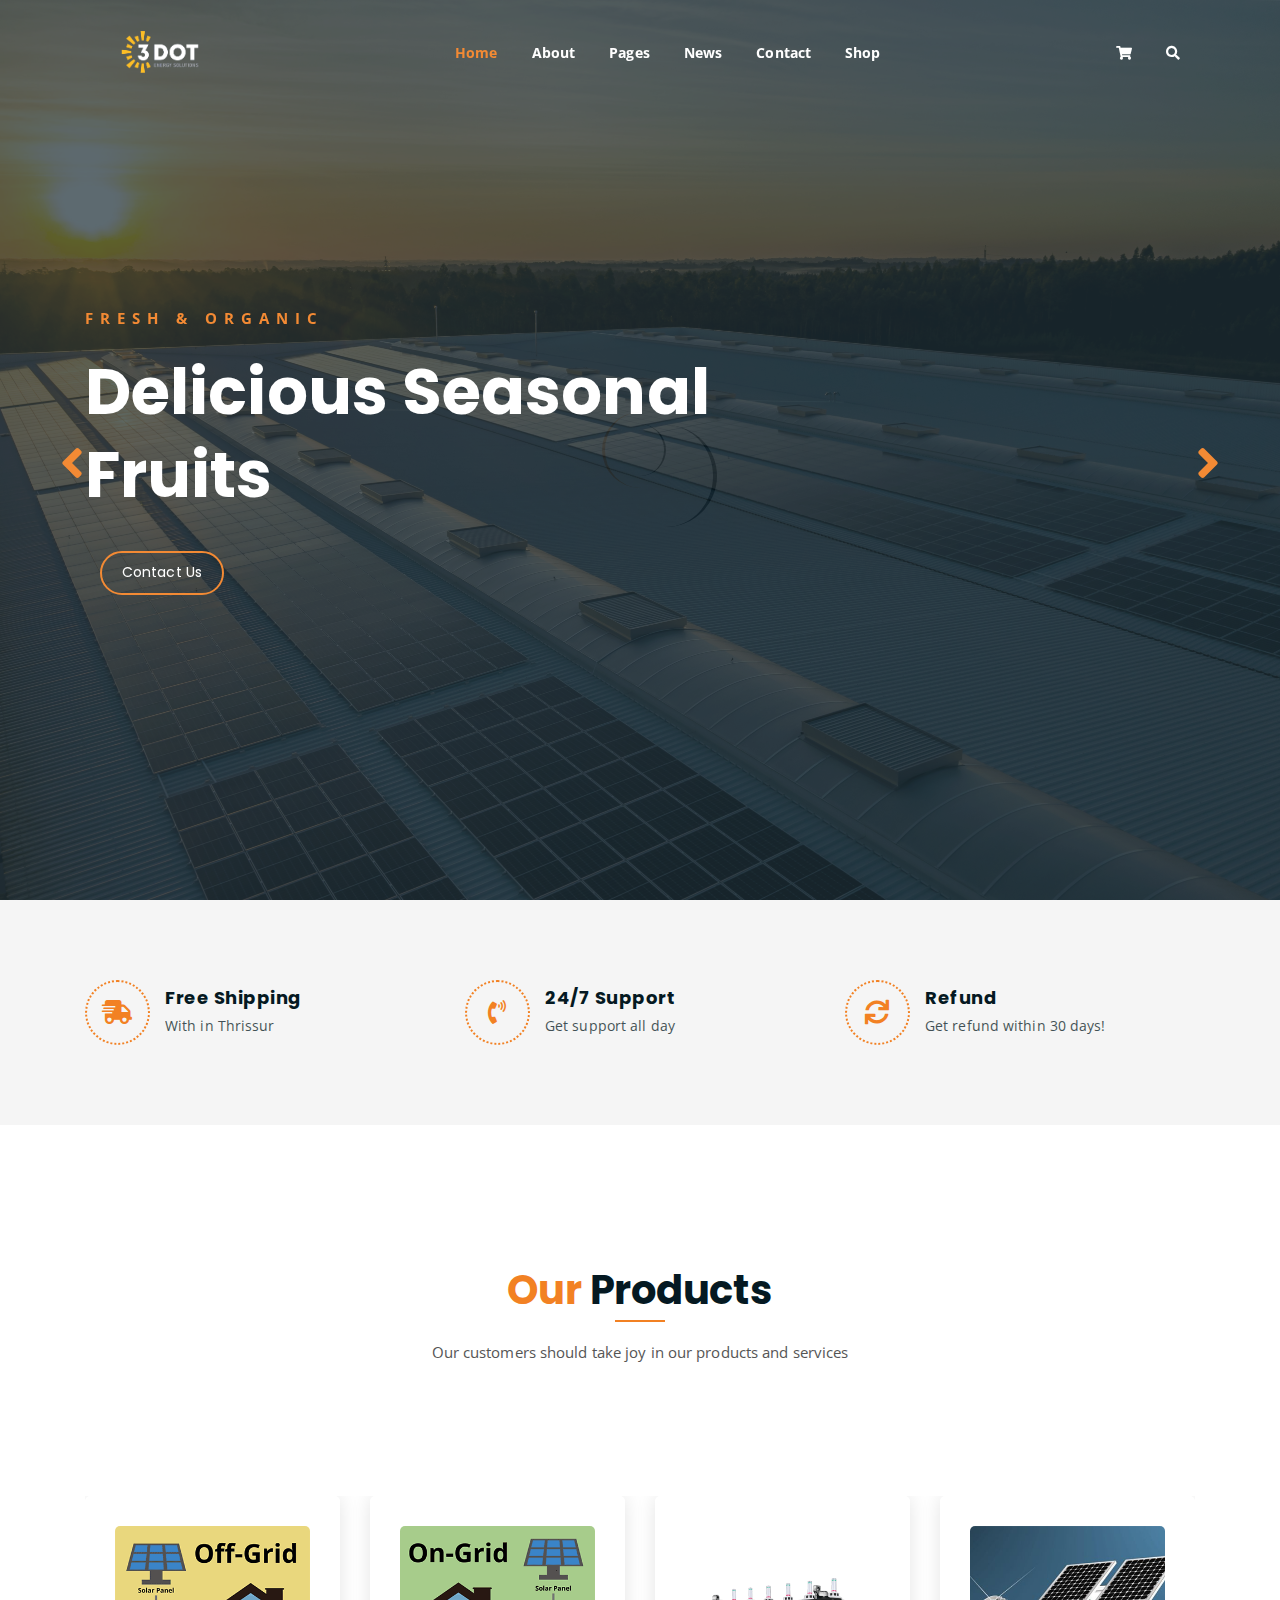
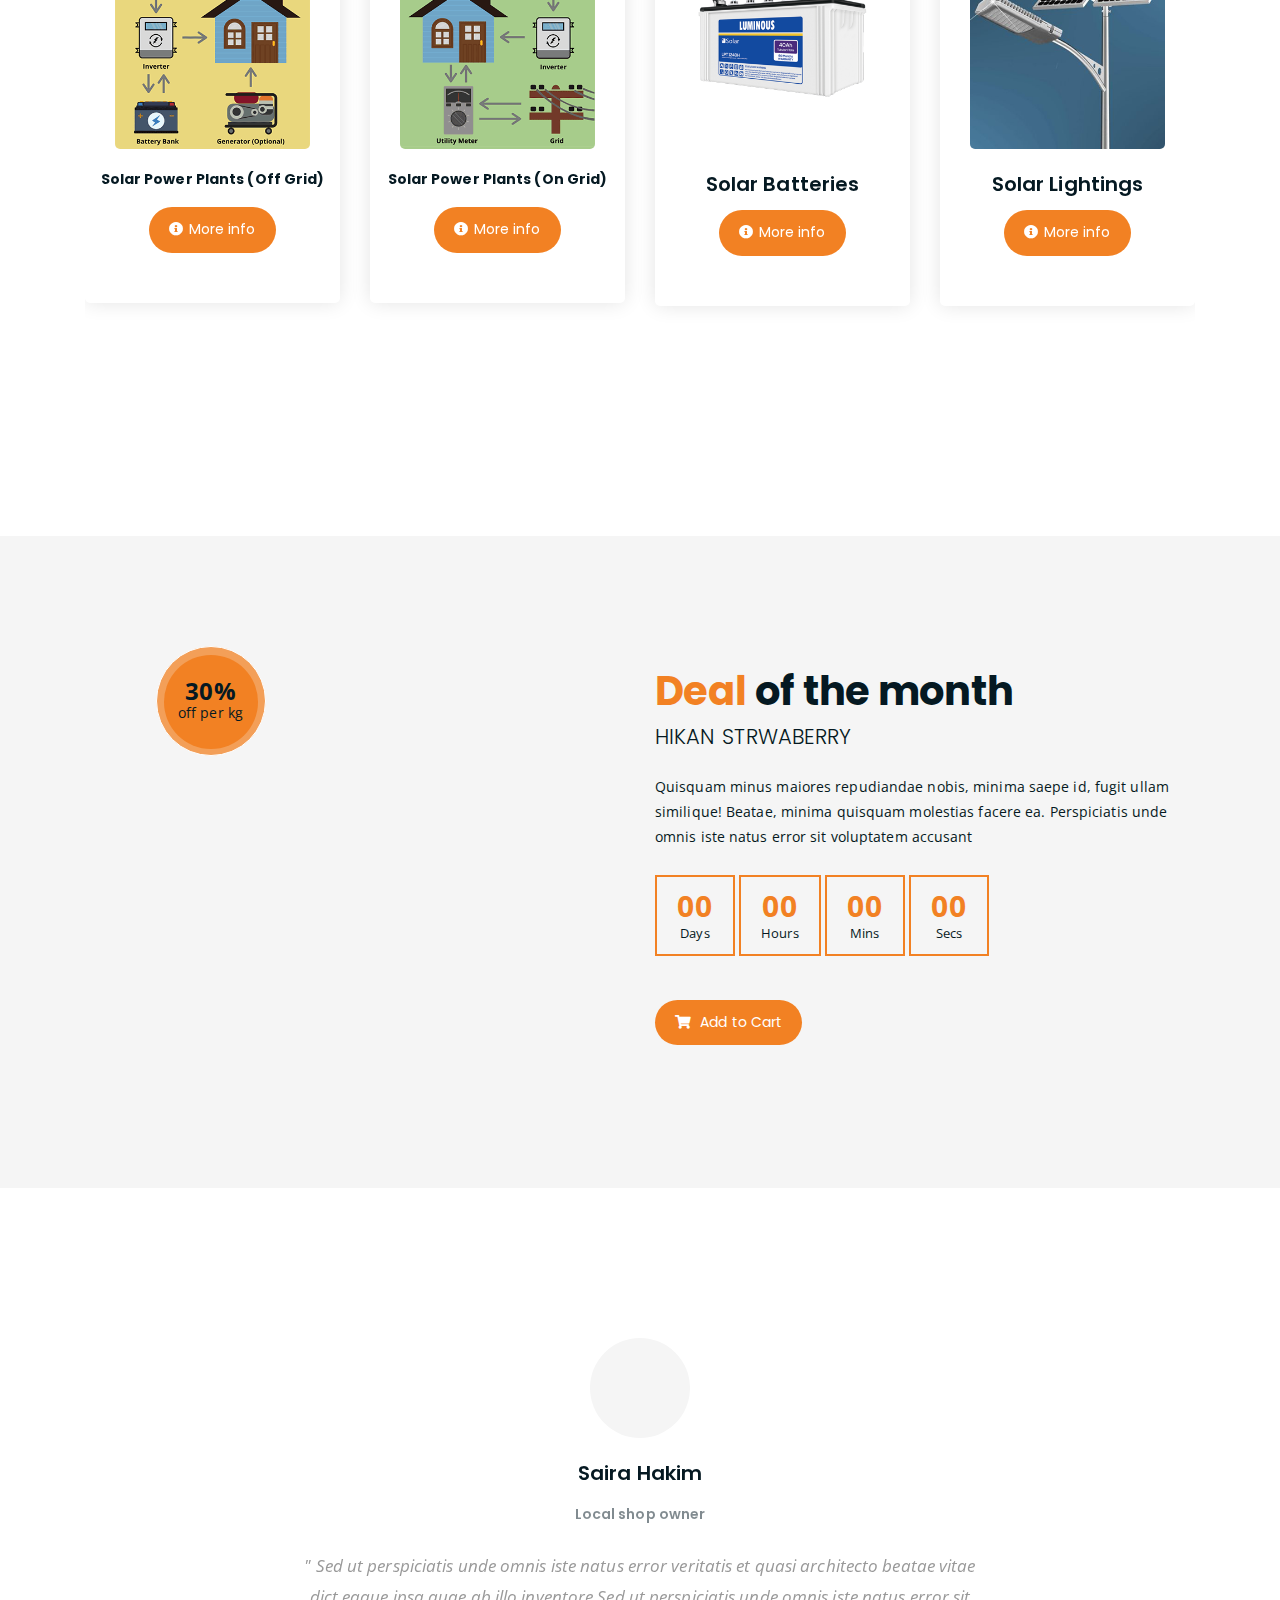
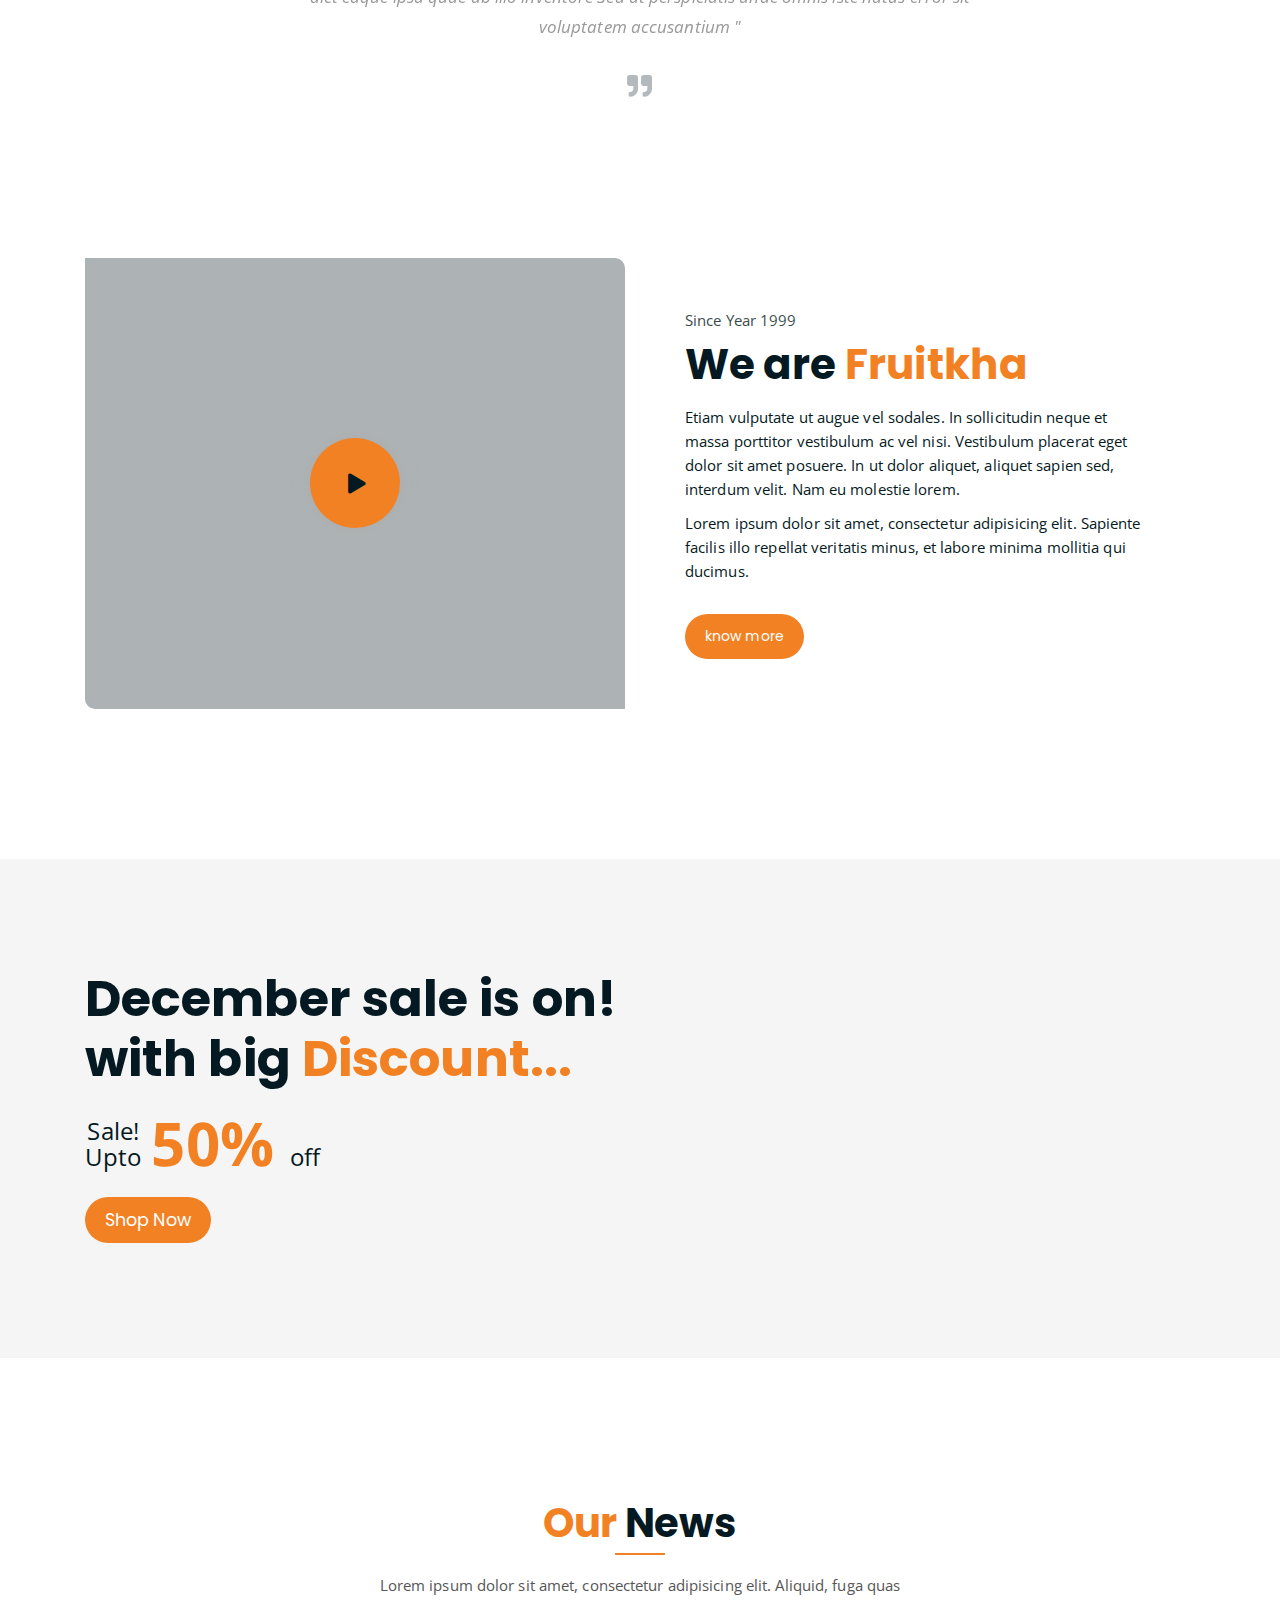
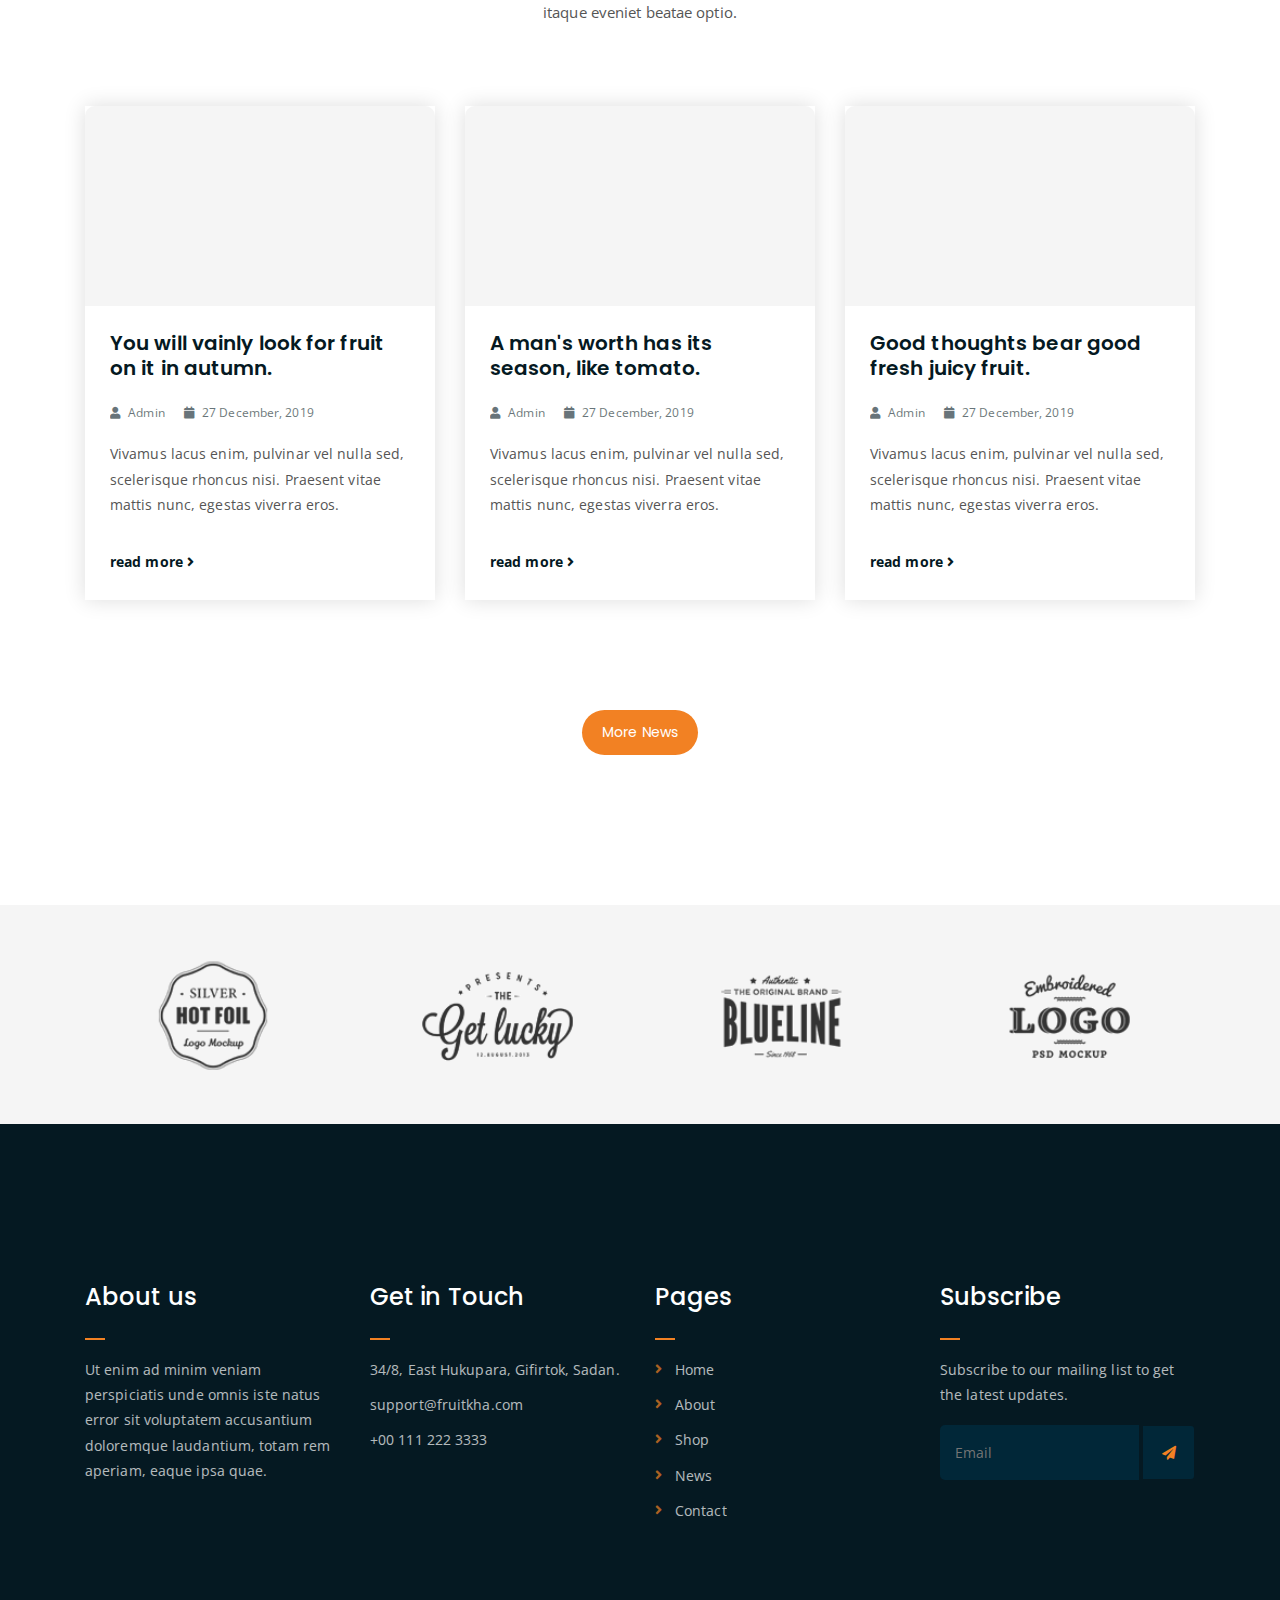
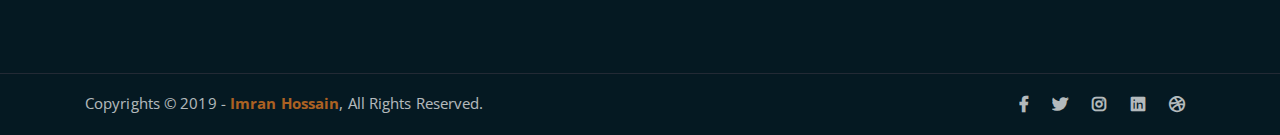
==== commit d9ee03f1: "commit" ====
--- a/index.html
+++ b/index.html
@@ -4,10 +4,10 @@
 	<meta charset="UTF-8">
 	<meta http-equiv="X-UA-Compatible" content="IE=edge">
 	<meta name="viewport" content="width=device-width, initial-scale=1">
-	<meta name="description" content="Responsive Bootstrap4 Shop Template, Created by Imran Hossain from https://imransdesign.com/">
+	<meta name="description" content="">
 
 	<!-- title -->
-	<title>Fruitkha</title>
+	<title>Three Dot</title>
 
 	<!-- favicon -->
 	<link rel="shortcut icon" type="image/png" href="assets/img/favicon.png">
@@ -129,26 +129,68 @@
 	</div>
 	<!-- end search area -->
 
-	<!-- hero area -->
-	<div class="hero-area hero-bg">
-		<div class="container">
-			<div class="row">
-				<div class="col-lg-9 offset-lg-2 text-center">
-					<div class="hero-text">
-						<div class="hero-text-tablecell">
-							<p class="subtitle">Fresh & Organic</p>
-							<h1>Delicious Seasonal Fruits</h1>
-							<div class="hero-btns">
-								<a href="shop.html" class="boxed-btn">Fruit Collection</a>
-								<a href="contact.html" class="bordered-btn">Contact Us</a>
-							</div>
-						</div>
-					</div>
-				</div>
-			</div>
-		</div>
-	</div>
-	<!-- end hero area -->
+	<!-- home page slider -->
+	<div class="homepage-slider">
+		<!-- single home slider -->
+		<!-- maincss has data -->
+		<div class="single-homepage-slider homepage-bg-1"> 
+			<div class="container">
+				<div class="row">
+					<div class="col-md-12 col-lg-7 offset-lg-1 offset-xl-0">
+						<div class="hero-text">
+							<div class="hero-text-tablecell">
+								<p class="subtitle">Fresh & Organic</p>
+								<h1>Delicious Seasonal Fruits</h1>
+								<div class="hero-btns">
+									<!-- <a href="shop.html" class="boxed-btn">Fruit Collection</a> -->
+									<a href="contact.html" class="bordered-btn">Contact Us</a>
+								</div>
+							</div>
+						</div>
+					</div>
+				</div>
+			</div>
+		</div>
+		<!-- single home slider -->
+		<div class="single-homepage-slider homepage-bg-2">
+			<div class="container">
+				<div class="row">
+					<div class="col-lg-10 offset-lg-1 text-center">
+						<div class="hero-text">
+							<div class="hero-text-tablecell">
+								<p class="subtitle">Fresh Everyday</p>
+								<h1>100% Organic Collection</h1>
+								<div class="hero-btns">
+									<!-- <a href="shop.html" class="boxed-btn">Visit Shop</a> -->
+									<a href="contact.html" class="bordered-btn">Contact Us</a>
+								</div>
+							</div>
+						</div>
+					</div>
+				</div>
+			</div>
+		</div>
+		<!-- single home slider -->
+		<div class="single-homepage-slider homepage-bg-3">
+			<div class="container">
+				<div class="row">
+					<div class="col-lg-10 offset-lg-1 text-right">
+						<div class="hero-text">
+							<div class="hero-text-tablecell">
+								<p class="subtitle">Mega Sale Going On!</p>
+								<h1>Get December Discount</h1>
+								<div class="hero-btns">
+									<!-- <a href="shop.html" class="boxed-btn">Visit Shop</a> -->
+									<a href="contact.html" class="bordered-btn">Contact Us</a>
+								</div>
+							</div>
+						</div>
+					</div>
+				</div>
+			</div>
+		</div>
+	</div>
+	<!-- end home page slider -->
 
 	<!-- features list section -->
 	<div class="list-section pt-80 pb-80">
@@ -162,7 +204,7 @@
 						</div>
 						<div class="content">
 							<h3>Free Shipping</h3>
-							<p>When order over $75</p>
+							<p>With in Thrissur</p>
 						</div>
 					</div>
 				</div>
@@ -184,7 +226,7 @@
 						</div>
 						<div class="content">
 							<h3>Refund</h3>
-							<p>Get refund within 3 days!</p>
+							<p>Get refund within 30 days!</p>
 						</div>
 					</div>
 				</div>
@@ -201,40 +243,105 @@
 				<div class="col-lg-8 offset-lg-2 text-center">
 					<div class="section-title">	
 						<h3><span class="orange-text">Our</span> Products</h3>
-						<p>Lorem ipsum dolor sit amet, consectetur adipisicing elit. Aliquid, fuga quas itaque eveniet beatae optio.</p>
-					</div>
-				</div>
-			</div>
-
-			<div class="row">
-				<div class="col-lg-4 col-md-6 text-center">
-					<div class="single-product-item">
-						<div class="product-image">
-							<a href="single-product.html"><img src="assets/img/products/product-img-1.jpg" alt=""></a>
-						</div>
-						<h3>Strawberry</h3>
-						<p class="product-price"><span>Per Kg</span> 85$ </p>
-						<a href="cart.html" class="cart-btn"><i class="fas fa-shopping-cart"></i> Add to Cart</a>
-					</div>
-				</div>
-				<div class="col-lg-4 col-md-6 text-center">
-					<div class="single-product-item">
-						<div class="product-image">
-							<a href="single-product.html"><img src="assets/img/products/product-img-2.jpg" alt=""></a>
-						</div>
-						<h3>Berry</h3>
-						<p class="product-price"><span>Per Kg</span> 70$ </p>
-						<a href="cart.html" class="cart-btn"><i class="fas fa-shopping-cart"></i> Add to Cart</a>
-					</div>
-				</div>
-				<div class="col-lg-4 col-md-6 offset-md-3 offset-lg-0 text-center">
-					<div class="single-product-item">
-						<div class="product-image">
-							<a href="single-product.html"><img src="assets/img/products/product-img-3.jpg" alt=""></a>
-						</div>
-						<h3>Lemon</h3>
-						<p class="product-price"><span>Per Kg</span> 35$ </p>
-						<a href="cart.html" class="cart-btn"><i class="fas fa-shopping-cart"></i> Add to Cart</a>
+						<p>Our customers should take joy in our products and services</p>
+					</div>
+				</div>
+			</div>
+		</div>
+		<div class="logo-carousel-section2">
+			<div class="container">
+				<div class="row">
+					<div class="col-lg-12">
+						<div class="logo-carousel-inner">
+							<div class="text-center">
+								<div class="single-product-item">
+									<div class="product-image">
+										<a href="single-product.html"><img src="assets/img/products/filteres/solar-offgrid.png"
+												alt=""></a>
+									</div>
+									<h6>Solar Power Plants (Off Grid)</h6>
+									<!-- <p class="product-price"><span>Per Kg</span> 85$ </p> -->
+									<a href="cart.html" class="cart-btn"><i class="fas fa-info-circle"></i>More info</a>
+								</div>
+							</div>
+							<div class="text-center">
+								<div class="single-product-item">
+									<div class="product-image">
+										<a href="single-product.html"><img src="assets/img/products/filteres/solar-ongrid.png"
+												alt=""></a>
+									</div>
+									<h6>Solar Power Plants (On Grid) </h6>
+									<!-- <p class="product-price"><span>Per Kg</span> 85$ </p> -->
+									<a href="cart.html" class="cart-btn"><i class="fas fa-info-circle"></i>More info</a>
+								</div>
+							</div>
+							<div class="text-center">
+								<div class="single-product-item">
+									<div class="product-image">
+										<a href="single-product.html"><img src="assets/img/products/filteres/solar-battery.png"
+												alt=""></a>
+									</div>
+									<h3>Solar Batteries<br> </h3>
+									<!-- <p class="product-price"><span>Per Kg</span> 70$ </p> -->
+									<a href="cart.html" class="cart-btn"><i class="fas fa-info-circle"></i>More info</a>
+								</div>
+							</div>
+							<div class="text-center">
+								<div class="single-product-item">
+									<div class="product-image">
+										<a href="single-product.html"><img src="assets/img/products/filteres/solar-lighting.png"
+												alt=""></a>
+									</div>
+									<h3>Solar Lightings </h3>
+									<!-- <p class="product-price"><span>Per Kg</span> 70$ </p> -->
+									<a href="cart.html" class="cart-btn"><i class="fas fa-info-circle"></i>More info</a>
+								</div>
+							</div>
+							<div class="text-center">
+								<div class="single-product-item">
+									<div class="product-image">
+										<a href="single-product.html"><img src="assets/img/products/filteres/solar-inverter.png"
+												alt=""></a>
+									</div>
+									<h3>Solar Inverters</h3>
+									<!-- <p class="product-price"><span>Per Kg</span> 70$ </p> -->
+									<a href="cart.html" class="cart-btn"><i class="fas fa-info-circle"></i>More info</a>
+								</div>
+							</div>
+							<div class="text-center">
+								<div class="single-product-item">
+									<div class="product-image">
+										<a href="single-product.html"><img src="assets/img/products/filteres/solar-pumb-set.png"
+												alt=""></a>
+									</div>
+									<h3>Solar Pump Sets BLDC<br> </h3>
+									<!-- <p class="product-price"><span>Per Kg</span> 70$ </p> -->
+									<a href="cart.html" class="cart-btn"><i class="fas fa-info-circle"></i>More info</a>
+								</div>
+							</div>
+							<div class="text-center">
+								<div class="single-product-item">
+									<div class="product-image">
+										<a href="single-product.html"><img src="assets/img/products/filteres/solar-bldc.png"
+												alt=""></a>
+									</div>
+									<h3>BLDC Ceiling Fans </h3>
+									<!-- <p class="product-price"><span>Per Kg</span> 70$ </p> -->
+									<a href="cart.html" class="cart-btn"><i class="fas fa-info-circle"></i>More info</a>
+								</div>
+							</div>
+							<div class="text-center">
+								<div class="single-product-item">
+									<div class="product-image">
+										<a href="single-product.html"><img src="assets/img/products/filteres/solar-panels.png"
+												alt=""></a>
+									</div>
+									<h3>Solar Pannels</h3>
+									<!-- <p class="product-price"><span>Per Kg</span> 70$ </p> -->
+									<a href="cart.html" class="cart-btn"><i class="fas fa-info-circle"></i>More info</a>
+								</div>
+							</div>
+						</div>
 					</div>
 				</div>
 			</div>
--- a/assets/css/main.css
+++ b/assets/css/main.css
@@ -1,15 +1,15 @@
-/*-Template Name: Fruitkha - Responsive Bootstrap4 Shop Template-Template URI: -Description: Bootstrap template for fruits or any other kind of shop-Author: Imran Hossain-Author URI: https://imransdesign.com/-Version: 1.0+/*
+Template Name: Fruitkha - Responsive Bootstrap4 Shop Template
+Template URI: 
+Description: Bootstrap template for fruits or any other kind of shop
+Author: Imran Hossain
+Author URI: https://imransdesign.com/
+Version: 1.0
 */
-/* -----------------------------------------------------------------------------
-
-# Base - Genral & Typography
-
+/* -----------------------------------------------------------------------------
+
+# Base - Genral & Typography
+
 ----------------------------------------------------------------------------- */
 html {
   font-size: 14px;
@@ -41,104 +41,128 @@
 }
 
 a:hover {
-  color: #F28123;
+  color: #f28123;
   text-decoration: none;
 }
 
-h1, .h1,
-h2, .h2,
-h3, .h3,
-h4, .h4,
-h5, .h5,
-h6, .h6 {
+h1,
+.h1,
+h2,
+.h2,
+h3,
+.h3,
+h4,
+.h4,
+h5,
+.h5,
+h6,
+.h6 {
   font-family: "Poppins", sans-serif;
   font-weight: 700;
   margin: 0 0 1.25rem 0;
   color: #051922;
 }
 
-h1:last-child, .h1:last-child,
-h2:last-child, .h2:last-child,
-h3:last-child, .h3:last-child,
-h4:last-child, .h4:last-child,
-h5:last-child, .h5:last-child,
-h6:last-child, .h6:last-child {
+h1:last-child,
+.h1:last-child,
+h2:last-child,
+.h2:last-child,
+h3:last-child,
+.h3:last-child,
+h4:last-child,
+.h4:last-child,
+h5:last-child,
+.h5:last-child,
+h6:last-child,
+.h6:last-child {
   margin: 0;
 }
 
-h1, .h1 {
+h1,
+.h1 {
   font-size: 4rem;
   font-weight: 700;
   line-height: 4rem;
 }
 
 @media only screen and (max-width: 767.96px) {
-  h1, .h1 {
+  h1,
+  .h1 {
     font-size: 3rem;
     line-height: 3.25rem;
   }
 }
 
 @media only screen and (max-width: 575.96px) {
-  h1, .h1 {
+  h1,
+  .h1 {
     font-size: 2.5rem;
     line-height: 2.75rem;
   }
 }
 
-h2, .h2 {
+h2,
+.h2 {
   font-size: 3rem;
   font-weight: 700;
   line-height: 3.25rem;
 }
 
 @media only screen and (max-width: 767.96px) {
-  h2, .h2 {
+  h2,
+  .h2 {
     font-size: 2.5rem;
     line-height: 2.75rem;
   }
 }
 
 @media only screen and (max-width: 575.96px) {
-  h2, .h2 {
+  h2,
+  .h2 {
     font-size: 2rem;
     line-height: 2.25rem;
   }
 }
 
-h3, .h3 {
+h3,
+.h3 {
   font-size: 2rem;
   font-weight: 700;
   line-height: 2.25rem;
 }
 
 @media only screen and (max-width: 575.96px) {
-  h3, .h3 {
+  h3,
+  .h3 {
     font-size: 1.75rem;
     line-height: 2rem;
   }
 }
 
-h4, .h4 {
+h4,
+.h4 {
   font-size: 1.5rem;
   font-weight: 700;
   line-height: 1.75rem;
 }
 
 @media only screen and (max-width: 575.96px) {
-  h4, .h4 {
+  h4,
+  .h4 {
     font-size: 1.25rem;
     line-height: 1.5rem;
   }
 }
 
-h5, .h5 {
+h5,
+.h5 {
   font-size: 1.25rem;
   font-weight: 700;
   line-height: 1.5rem;
 }
 
-h6, .h6 {
+h6,
+.h6 {
   font-size: 1rem;
   font-weight: 700;
   line-height: 1.5rem;
@@ -158,10 +182,10 @@
   margin: 0;
 }
 
-/* -----------------------------------------------------------------------------
-
-# All Common Styles
-
+/* -----------------------------------------------------------------------------
+
+# All Common Styles
+
 ----------------------------------------------------------------------------- */
 .loader {
   bottom: 0;
@@ -198,28 +222,28 @@
 }
 
 .circle:before {
-  content: '';
+  content: "";
   width: 6vmax;
   height: 6vmax;
   display: block;
   position: absolute;
   top: calc(50% - 3vmax);
   left: calc(50% - 3vmax);
-  border-left: 3px solid #F28123;
+  border-left: 3px solid #f28123;
   border-radius: 100%;
   -webkit-animation: spinLeft 800ms linear infinite;
   animation: spinLeft 800ms linear infinite;
 }
 
 .circle:after {
-  content: '';
+  content: "";
   width: 6vmax;
   height: 6vmax;
   display: block;
   position: absolute;
   top: calc(50% - 3vmax);
   left: calc(50% - 3vmax);
-  border-left: 3px solid #F28123;
+  border-left: 3px solid #f28123;
   border-radius: 100%;
   -webkit-animation: spinLeft 800ms linear infinite;
   animation: spinLeft 800ms linear infinite;
@@ -402,7 +426,7 @@
 }
 
 .orange-text {
-  color: #F28123;
+  color: #f28123;
 }
 
 .blue-bg {
@@ -410,18 +434,18 @@
 }
 
 a.boxed-btn {
-  font-family: 'Poppins', sans-serif;
+  font-family: "Poppins", sans-serif;
   display: inline-block;
-  background-color: #F28123;
+  background-color: #f28123;
   color: #fff;
   padding: 10px 20px;
 }
 
 a.bordered-btn {
-  font-family: 'Poppins', sans-serif;
+  font-family: "Poppins", sans-serif;
   display: inline-block;
   color: #fff;
-  border: 2px solid #F28123;
+  border: 2px solid #f28123;
   padding: 7px 20px;
 }
 
@@ -436,10 +460,12 @@
 }
 
 a.read-more-btn:hover {
-  color: #F28123;
-}
-
-a.boxed-btn, a.bordered-btn, a.cart-btn {
+  color: #f28123;
+}
+
+a.boxed-btn,
+a.bordered-btn,
+a.cart-btn {
   border-radius: 50px;
 }
 
@@ -451,13 +477,13 @@
 
 .section-title h3:after {
   position: absolute;
-  content: '';
+  content: "";
   left: 0px;
   right: 0px;
   bottom: 0px;
   width: 50px;
   height: 2px;
-  background-color: #F28123;
+  background-color: #f28123;
   margin: 0 auto;
 }
 
@@ -479,7 +505,7 @@
 }
 
 .breadcrumb-text p {
-  color: #F28123;
+  color: #f28123;
   font-weight: 700;
   text-transform: uppercase;
   letter-spacing: 7px;
@@ -515,12 +541,13 @@
   opacity: 0.8;
 }
 
-/* -----------------------------------------------------------------------------
-
-# Header Styles
-
+/* -----------------------------------------------------------------------------
+
+# Header Styles
+
 ----------------------------------------------------------------------------- */
-ul.navbar-nav li.nav-item a.nav-link, ul.navbar-nav li.nav-item.active a.nav-link {
+ul.navbar-nav li.nav-item a.nav-link,
+ul.navbar-nav li.nav-item.active a.nav-link {
   color: #051922;
 }
 
@@ -531,11 +558,13 @@
   padding: 25px 0;
 }
 
-.top-header-area.white ul.navbar-nav li.nav-item a.nav-link, .top-header-area.white ul.navbar-nav li.nav-item.active a.nav-link {
-  color: #fff;
-}
-
-ul.navbar-nav li.nav-item a.nav-link, ul.navbar-nav li.nav-item.active a.nav-link {
+.top-header-area.white ul.navbar-nav li.nav-item a.nav-link,
+.top-header-area.white ul.navbar-nav li.nav-item.active a.nav-link {
+  color: #fff;
+}
+
+ul.navbar-nav li.nav-item a.nav-link,
+ul.navbar-nav li.nav-item.active a.nav-link {
   color: #fff;
   font-weight: 700;
   margin-right: 14px;
@@ -626,7 +655,7 @@
 }
 
 .mean-bar a.meanmenu-reveal {
-  background-color: #F28123;
+  background-color: #f28123;
 }
 
 .main-menu-wrap {
@@ -674,7 +703,8 @@
   padding: 6px 0;
 }
 
-.top-header-area.sepherate-header ul li > a, .top-header-area.sepherate-header .header-icons a {
+.top-header-area.sepherate-header ul li > a,
+.top-header-area.sepherate-header .header-icons a {
   color: #051922;
 }
 
@@ -690,11 +720,11 @@
 }
 
 nav.main-menu ul li.current-list-item > a {
-  color: #F28123;
+  color: #f28123;
 }
 
 nav.main-menu li:hover > a {
-  color: #F28123;
+  color: #f28123;
 }
 
 nav.main-menu li a {
@@ -710,7 +740,7 @@
 }
 
 .top-header-area .header-icons a:hover {
-  color: #F28123;
+  color: #f28123;
 }
 
 .sticky-wrapper {
@@ -784,7 +814,7 @@
   padding: 15px;
   width: 60%;
   background-color: transparent;
-  border-bottom: 1px solid #F28123;
+  border-bottom: 1px solid #f28123;
   display: block;
   margin: 0 auto;
   text-align: center;
@@ -794,9 +824,9 @@
   color: #fff;
 }
 
-.search-bar-tablecell button[type=submit] {
+.search-bar-tablecell button[type="submit"] {
   border: none;
-  background-color: #F28123;
+  background-color: #f28123;
   padding: 15px 30px;
   cursor: pointer;
   display: inline-block;
@@ -820,7 +850,7 @@
   color: #fff;
 }
 
-.search-bar-tablecell button[type=submit] i {
+.search-bar-tablecell button[type="submit"] i {
   margin-left: 5px;
 }
 
@@ -846,21 +876,24 @@
   letter-spacing: 7px;
 }
 
-/* -----------------------------------------------------------------------------
-
-# Footer Styles
-
+/* -----------------------------------------------------------------------------
+
+# Footer Styles
+
 ----------------------------------------------------------------------------- */
 .single-logo-item img {
   max-width: 180px;
   margin: 0 auto;
 }
 
+.logo-carousel-section2 {
+  background-color: #ffffff;
+  padding: 50px 0;
+}
 .logo-carousel-section {
   background-color: #f5f5f5;
   padding: 50px 0;
 }
-
 .footer-area {
   background-color: #051922;
   color: #fff;
@@ -881,7 +914,7 @@
   bottom: 0;
   width: 20px;
   height: 2px;
-  background-color: #F28123;
+  background-color: #f28123;
   content: "";
 }
 
@@ -907,7 +940,7 @@
   margin-bottom: 0;
 }
 
-.footer-box.subscribe form input[type=email] {
+.footer-box.subscribe form input[type="email"] {
   border: none;
   background-color: #012738;
   width: 78%;
@@ -921,7 +954,7 @@
   width: 20%;
   border: none;
   background-color: #012738;
-  color: #F28123;
+  color: #f28123;
   padding: 14px 0;
   border-top-right-radius: 3px;
   border-bottom-right-radius: 3px;
@@ -946,7 +979,7 @@
 }
 
 .copyright a {
-  color: #F28123;
+  color: #f28123;
   font-weight: 700;
 }
 
@@ -988,13 +1021,13 @@
   content: "\f105";
   font-family: "Font Awesome 5 Free";
   font-weight: 900;
-  color: #F28123;
-}
-
-/* -----------------------------------------------------------------------------
-
-# Hover Styles
-
+  color: #f28123;
+}
+
+/* -----------------------------------------------------------------------------
+
+# Hover Styles
+
 ----------------------------------------------------------------------------- */
 a.navbar-brand {
   -webkit-transition: 0.3s;
@@ -1014,7 +1047,7 @@
 
 a.boxed-btn:hover {
   background-color: #051922;
-  color: #F28123;
+  color: #f28123;
 }
 
 a.bordered-btn {
@@ -1024,7 +1057,7 @@
 }
 
 a.bordered-btn:hover {
-  background-color: #F28123;
+  background-color: #f28123;
   color: #fff;
 }
 
@@ -1035,7 +1068,7 @@
 }
 
 ul.sub-menu li:hover a {
-  color: #F28123;
+  color: #f28123;
 }
 
 .single-tof-box {
@@ -1057,7 +1090,7 @@
 
 a.video-play-btn:hover {
   background-color: #333;
-  color: #F28123;
+  color: #f28123;
 }
 
 .latest-news-bg {
@@ -1083,7 +1116,7 @@
 }
 
 a.tof-btn:hover {
-  color: #F28123;
+  color: #f28123;
 }
 
 a.tof-btn:hover i {
@@ -1122,7 +1155,7 @@
 }
 
 .footer-box.pages ul li:hover a {
-  color: #F28123;
+  color: #f28123;
 }
 
 .footer-box.subscribe form button {
@@ -1132,12 +1165,12 @@
 }
 
 .footer-box.subscribe form button:hover {
-  background-color: #F28123;
+  background-color: #f28123;
   color: #051922;
 }
 
 .social-icons ul li:hover a {
-  color: #F28123;
+  color: #f28123;
 }
 
 .social-icons ul li a {
@@ -1154,7 +1187,7 @@
 
 ul.social-link-team li a:hover {
   background-color: #051922;
-  color: #F28123;
+  color: #f28123;
 }
 
 .counter-box {
@@ -1177,10 +1210,11 @@
 
 input[type="submit"]:hover {
   background-color: #051922;
-  color: #F28123;
-}
-
-div.owl-controls, .owl-controls div {
+  color: #f28123;
+}
+
+div.owl-controls,
+.owl-controls div {
   -webkit-transition: 0.3s;
   -o-transition: 0.3s;
   transition: 0.3s;
@@ -1197,7 +1231,7 @@
 }
 
 .pagination-wrap ul li:hover a {
-  background-color: #F28123;
+  background-color: #f28123;
 }
 
 .icons a i {
@@ -1207,7 +1241,7 @@
 }
 
 .icons a:hover i {
-  color: #F28123;
+  color: #f28123;
 }
 
 .tof-text a.tof-btn {
@@ -1245,7 +1279,7 @@
 
 a.cart-btn:hover {
   background-color: #051922;
-  color: #F28123;
+  color: #f28123;
 }
 
 .recent-posts ul li {
@@ -1265,7 +1299,7 @@
 }
 
 ul.sub-menu li:hover a {
-  color: #F28123 !important;
+  color: #f28123 !important;
 }
 
 .sidebar-section ul li a {
@@ -1285,7 +1319,7 @@
 }
 
 .comment-text-body h4 a:hover {
-  color: #F28123;
+  color: #f28123;
 }
 
 ul.product-share li a {
@@ -1295,7 +1329,7 @@
 }
 
 ul.product-share li:hover a {
-  color: #F28123;
+  color: #f28123;
 }
 
 .service-menu ul li a {
@@ -1324,13 +1358,13 @@
   box-shadow: none;
 }
 
-.search-bar-tablecell button[type=submit] {
-  -webkit-transition: 0.3s;
-  -o-transition: 0.3s;
-  transition: 0.3s;
-}
-
-.search-bar-tablecell button[type=submit]:hover {
+.search-bar-tablecell button[type="submit"] {
+  -webkit-transition: 0.3s;
+  -o-transition: 0.3s;
+  transition: 0.3s;
+}
+
+.search-bar-tablecell button[type="submit"]:hover {
   background-color: #fff;
   color: #000;
 }
@@ -1352,13 +1386,13 @@
 }
 
 a.mobile-show.search-bar-icon:hover {
-  color: #F28123;
-}
-
-/* -----------------------------------------------------------------------------
-
-# Hero Styles
-
+  color: #f28123;
+}
+
+/* -----------------------------------------------------------------------------
+
+# Hero Styles
+
 ----------------------------------------------------------------------------- */
 .hero-bg {
   background-image: url(../img/hero-bg.jpg);
@@ -1382,7 +1416,8 @@
   z-index: 1;
 }
 
-html, body {
+html,
+body {
   height: 100%;
 }
 
@@ -1399,7 +1434,7 @@
 }
 
 .hero-text p.subtitle {
-  color: #F28123;
+  color: #f28123;
   font-weight: 700;
   text-transform: uppercase;
   letter-spacing: 7px;
@@ -1456,7 +1491,7 @@
 }
 
 input[type="submit"] {
-  background-color: #F28123;
+  background-color: #f28123;
   color: #051922;
   font-weight: 700;
   text-transform: uppercase;
@@ -1468,15 +1503,15 @@
 }
 
 .homepage-bg-1 {
-  background-image: url(../img/hero-bg.jpg);
+  background-image: url(../img/nuno-marques-0GbrjL3vZF4-unsplash.jpg);
 }
 
 .homepage-bg-2 {
-  background-image: url(../img/hero-bg-2.jpg);
+  background-image: url(../img/pexels-los-muertos-crew-8853502.jpg);
 }
 
 .homepage-bg-3 {
-  background-image: url(../img/hero-bg-3.jpg);
+  background-image: url(../img/pexels-los-muertos-crew-8853536.jpg);
 }
 
 .homepage-slider {
@@ -1505,7 +1540,7 @@
 .single-homepage-slider {
   background-size: cover;
   background-position: center;
-  background-color: #020C0E;
+  background-color: #020c0e;
   position: relative;
   z-index: 1;
 }
@@ -1522,10 +1557,11 @@
   opacity: 0.7;
 }
 
-div.owl-controls, .owl-controls div {
+div.owl-controls,
+.owl-controls div {
   height: auto;
   top: 50%;
-  color: #F28123;
+  color: #f28123;
   font-size: 48px;
 }
 
@@ -1545,10 +1581,10 @@
   margin-top: -30px;
 }
 
-/* -----------------------------------------------------------------------------
-
-# List Styles
-
+/* -----------------------------------------------------------------------------
+
+# List Styles
+
 ----------------------------------------------------------------------------- */
 .list-section {
   background-color: #f5f5f5;
@@ -1575,19 +1611,19 @@
   display: block;
   font-size: 24px;
   margin-right: 15px;
-  color: #F28123;
+  color: #f28123;
   width: 65px;
   height: 65px;
   text-align: center;
   line-height: 60px;
-  border: 2px #F28123 dotted;
+  border: 2px #f28123 dotted;
   border-radius: 999px;
 }
 
-/* -----------------------------------------------------------------------------
-
-# News Styles
-
+/* -----------------------------------------------------------------------------
+
+# News Styles
+
 ----------------------------------------------------------------------------- */
 .news-bg-1 {
   background-image: url(../img/latest-news/news-bg-1.jpg);
@@ -1699,7 +1735,7 @@
 }
 
 .pagination-wrap ul li a.active {
-  background-color: #F28123;
+  background-color: #f28123;
 }
 
 .single-artcile-bg {
@@ -1798,7 +1834,7 @@
   margin-bottom: 30px;
 }
 
-.comment-template form p input[type=text] {
+.comment-template form p input[type="text"] {
   border: 1px solid #ddd;
   width: 49%;
   padding: 15px;
@@ -1807,7 +1843,7 @@
   color: #051922;
 }
 
-.comment-template form p input[type=email] {
+.comment-template form p input[type="email"] {
   border: 1px solid #ddd;
   width: 49%;
   padding: 15px;
@@ -1861,13 +1897,15 @@
   margin-bottom: 0;
 }
 
-.recent-posts ul li, .archive-posts ul li {
+.recent-posts ul li,
+.archive-posts ul li {
   position: relative;
   padding-left: 17px;
   margin-bottom: 10px;
 }
 
-.recent-posts ul li:before, .archive-posts ul li:before {
+.recent-posts ul li:before,
+.archive-posts ul li:before {
   position: absolute;
   left: 0;
   top: 2px;
@@ -1889,10 +1927,10 @@
   margin-right: 5px;
 }
 
-/* -----------------------------------------------------------------------------
-
-# Cart Banner Styles
-
+/* -----------------------------------------------------------------------------
+
+# Cart Banner Styles
+
 ----------------------------------------------------------------------------- */
 .cart-banner {
   background-color: #f5f5f5;
@@ -1922,7 +1960,7 @@
   margin-top: 8px;
   text-align: center;
   border-radius: 50%;
-  background-color: #F28123;
+  background-color: #f28123;
 }
 
 .cart-banner .image-column .price-box .inner-price .price {
@@ -1980,7 +2018,7 @@
   padding: 8px 20px 14px;
   text-transform: capitalize;
   text-align: center;
-  border: 2px solid #F28123;
+  border: 2px solid #f28123;
 }
 
 .time-countdown .counter-column .count {
@@ -1989,15 +2027,15 @@
   font-size: 30px;
   line-height: 1.4em;
   padding: 0px 0px;
-  color: #F28123;
+  color: #f28123;
   font-weight: 700;
   letter-spacing: 1px;
 }
 
-/* -----------------------------------------------------------------------------
-
-# Testimonial Styles
-
+/* -----------------------------------------------------------------------------
+
+# Testimonial Styles
+
 ----------------------------------------------------------------------------- */
 .client-avater {
   margin-bottom: 20px;
@@ -2039,14 +2077,14 @@
   margin: 0 auto;
 }
 
-/* -----------------------------------------------------------------------------
-
-# About Styles
-
+/* -----------------------------------------------------------------------------
+
+# About Styles
+
 ----------------------------------------------------------------------------- */
 a.video-play-btn {
   position: absolute;
-  background-color: #F28123;
+  background-color: #f28123;
   color: #051922;
   width: 90px;
   height: 90px;
@@ -2109,10 +2147,10 @@
   margin-bottom: 0;
 }
 
-/* -----------------------------------------------------------------------------
-
-# Shop Banner Styles
-
+/* -----------------------------------------------------------------------------
+
+# Shop Banner Styles
+
 ----------------------------------------------------------------------------- */
 .shop-banner {
   position: relative;
@@ -2133,7 +2171,7 @@
   position: relative;
   font-size: 60px;
   font-weight: 700;
-  color: #F28123;
+  color: #f28123;
 }
 
 .shop-banner .sale-percent span {
@@ -2147,10 +2185,10 @@
   display: inline-block;
 }
 
-/* -----------------------------------------------------------------------------
-
-# About Page Styles
-
+/* -----------------------------------------------------------------------------
+
+# About Page Styles
+
 ----------------------------------------------------------------------------- */
 .feature-bg {
   position: relative;
@@ -2233,7 +2271,7 @@
 
 ul.social-link-team li a {
   color: #fff;
-  background-color: #F28123;
+  background-color: #f28123;
   width: 32px;
   height: 32px;
   line-height: 32px;
@@ -2243,10 +2281,10 @@
   margin: 5px;
 }
 
-/* -----------------------------------------------------------------------------
-
-# Contact Page Styles
-
+/* -----------------------------------------------------------------------------
+
+# Contact Page Styles
+
 ----------------------------------------------------------------------------- */
 .form-title {
   margin-bottom: 25px;
@@ -2261,7 +2299,9 @@
   line-height: 1.8;
 }
 
-.contact-form form p input[type=text], .contact-form form p input[type=tel], .contact-form form p input[type=email] {
+.contact-form form p input[type="text"],
+.contact-form form p input[type="tel"],
+.contact-form form p input[type="email"] {
   width: 49%;
   padding: 15px;
   border: 1px solid #ddd;
@@ -2278,7 +2318,7 @@
 }
 
 .contact-form-wrap {
-  background-color: #FBFBFB;
+  background-color: #fbfbfb;
   padding: 45px 30px;
   border-radius: 5px;
 }
@@ -2298,7 +2338,7 @@
 .contact-form-box h4 i {
   position: absolute;
   left: -13%;
-  color: #F28123;
+  color: #f28123;
   top: 2px;
 }
 
@@ -2321,14 +2361,14 @@
 
 .find-location p i {
   margin-right: 10px;
-  color: #F28123;
+  color: #f28123;
 }
 
 #form_status span {
   color: #fff;
   font-size: 14px;
   font-weight: normal;
-  background: #E74C3C;
+  background: #e74c3c;
   width: 100%;
   text-align: center;
   display: inline-block;
@@ -2367,10 +2407,10 @@
   margin-bottom: 10px;
 }
 
-/* -----------------------------------------------------------------------------
-
-# Shop Page Styles
-
+/* -----------------------------------------------------------------------------
+
+# Shop Page Styles
+
 ----------------------------------------------------------------------------- */
 .product-filters {
   margin-bottom: 80px;
@@ -2396,8 +2436,8 @@
 }
 
 .product-filters ul li.active {
-  border: 2px solid #F28123;
-  background-color: #F28123;
+  border: 2px solid #f28123;
+  background-color: #f28123;
   color: #fff;
 }
 
@@ -2423,7 +2463,7 @@
 }
 
 p.product-price {
-  font-family: 'Poppins', sans-serif;
+  font-family: "Poppins", sans-serif;
   font-size: 30px;
   font-weight: 700;
   margin-bottom: 15px;
@@ -2437,9 +2477,9 @@
 }
 
 a.cart-btn {
-  font-family: 'Poppins', sans-serif;
+  font-family: "Poppins", sans-serif;
   display: inline-block;
-  background-color: #F28123;
+  background-color: #f28123;
   color: #fff;
   padding: 10px 20px;
 }
@@ -2609,7 +2649,7 @@
   font-weight: 500;
 }
 
-.coupon-form-wrap form p input[type=text] {
+.coupon-form-wrap form p input[type="text"] {
   border: 1px solid #ddd;
   color: #051922;
   padding: 15px;
@@ -2620,7 +2660,7 @@
 
 .card.single-accordion {
   margin-bottom: 15px;
-  border-bottom: 1px solid #EFEFEF !important;
+  border-bottom: 1px solid #efefef !important;
 }
 
 .card.single-accordion .card-header {
@@ -2642,14 +2682,14 @@
   padding: 20px;
   text-decoration: none;
   border: none;
-  background-color: #EFEFEF;
+  background-color: #efefef;
   position: relative;
   padding-left: 50px;
   font-weight: 600;
 }
 
 .card.single-accordion {
-  border: 1px solid #F9F9F9;
+  border: 1px solid #f9f9f9;
 }
 
 .billing-address-form {
@@ -2672,7 +2712,8 @@
   resize: none;
 }
 
-.shipping-address-form p, .card-details p {
+.shipping-address-form p,
+.card-details p {
   margin: 0;
 }
 
@@ -2685,7 +2726,7 @@
   font-weight: 900;
   line-height: 22px;
   margin-top: -11px;
-  color: #F28123;
+  color: #f28123;
 }
 
 .billing-address-form form p:last-child {
@@ -2723,10 +2764,10 @@
   border-radius: 5px;
 }
 
-/* -----------------------------------------------------------------------------
-
-# 404 Page Styles
-
+/* -----------------------------------------------------------------------------
+
+# 404 Page Styles
+
 ----------------------------------------------------------------------------- */
 .error-text i {
   font-size: 90px;
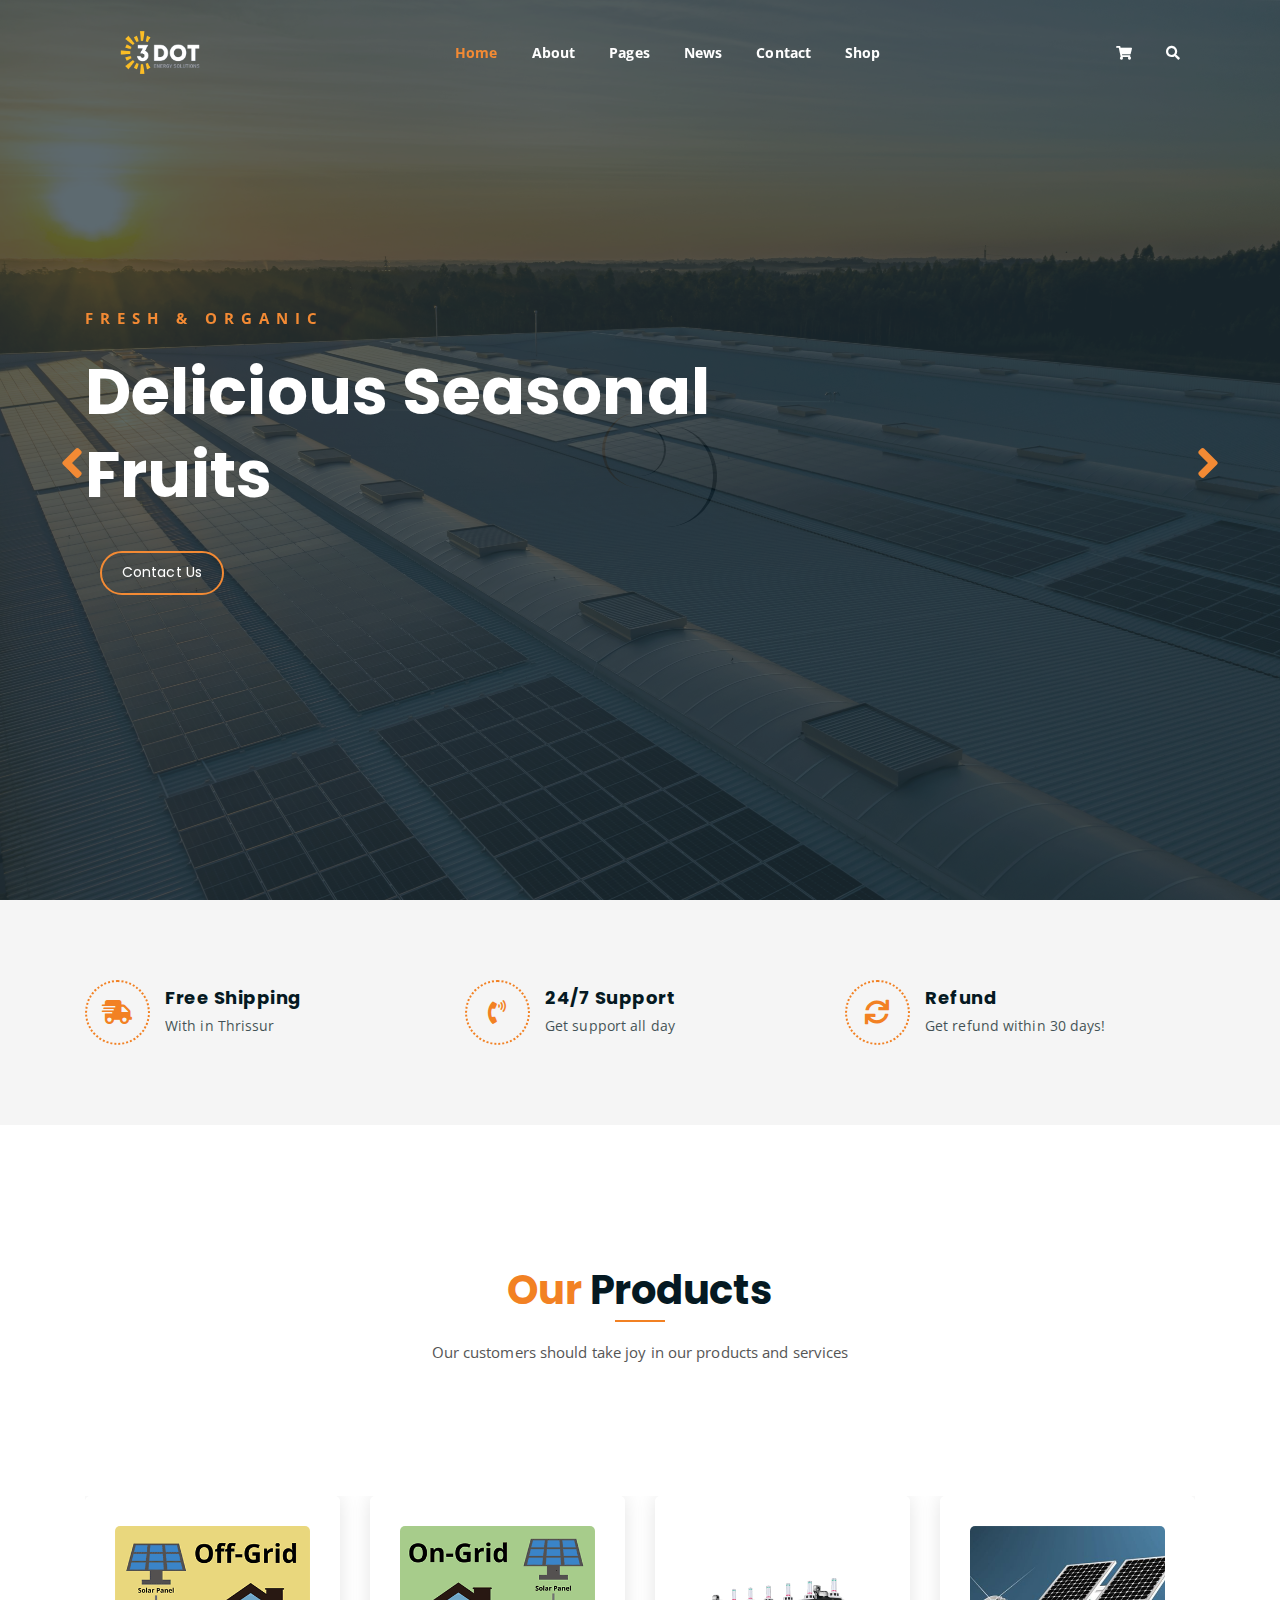
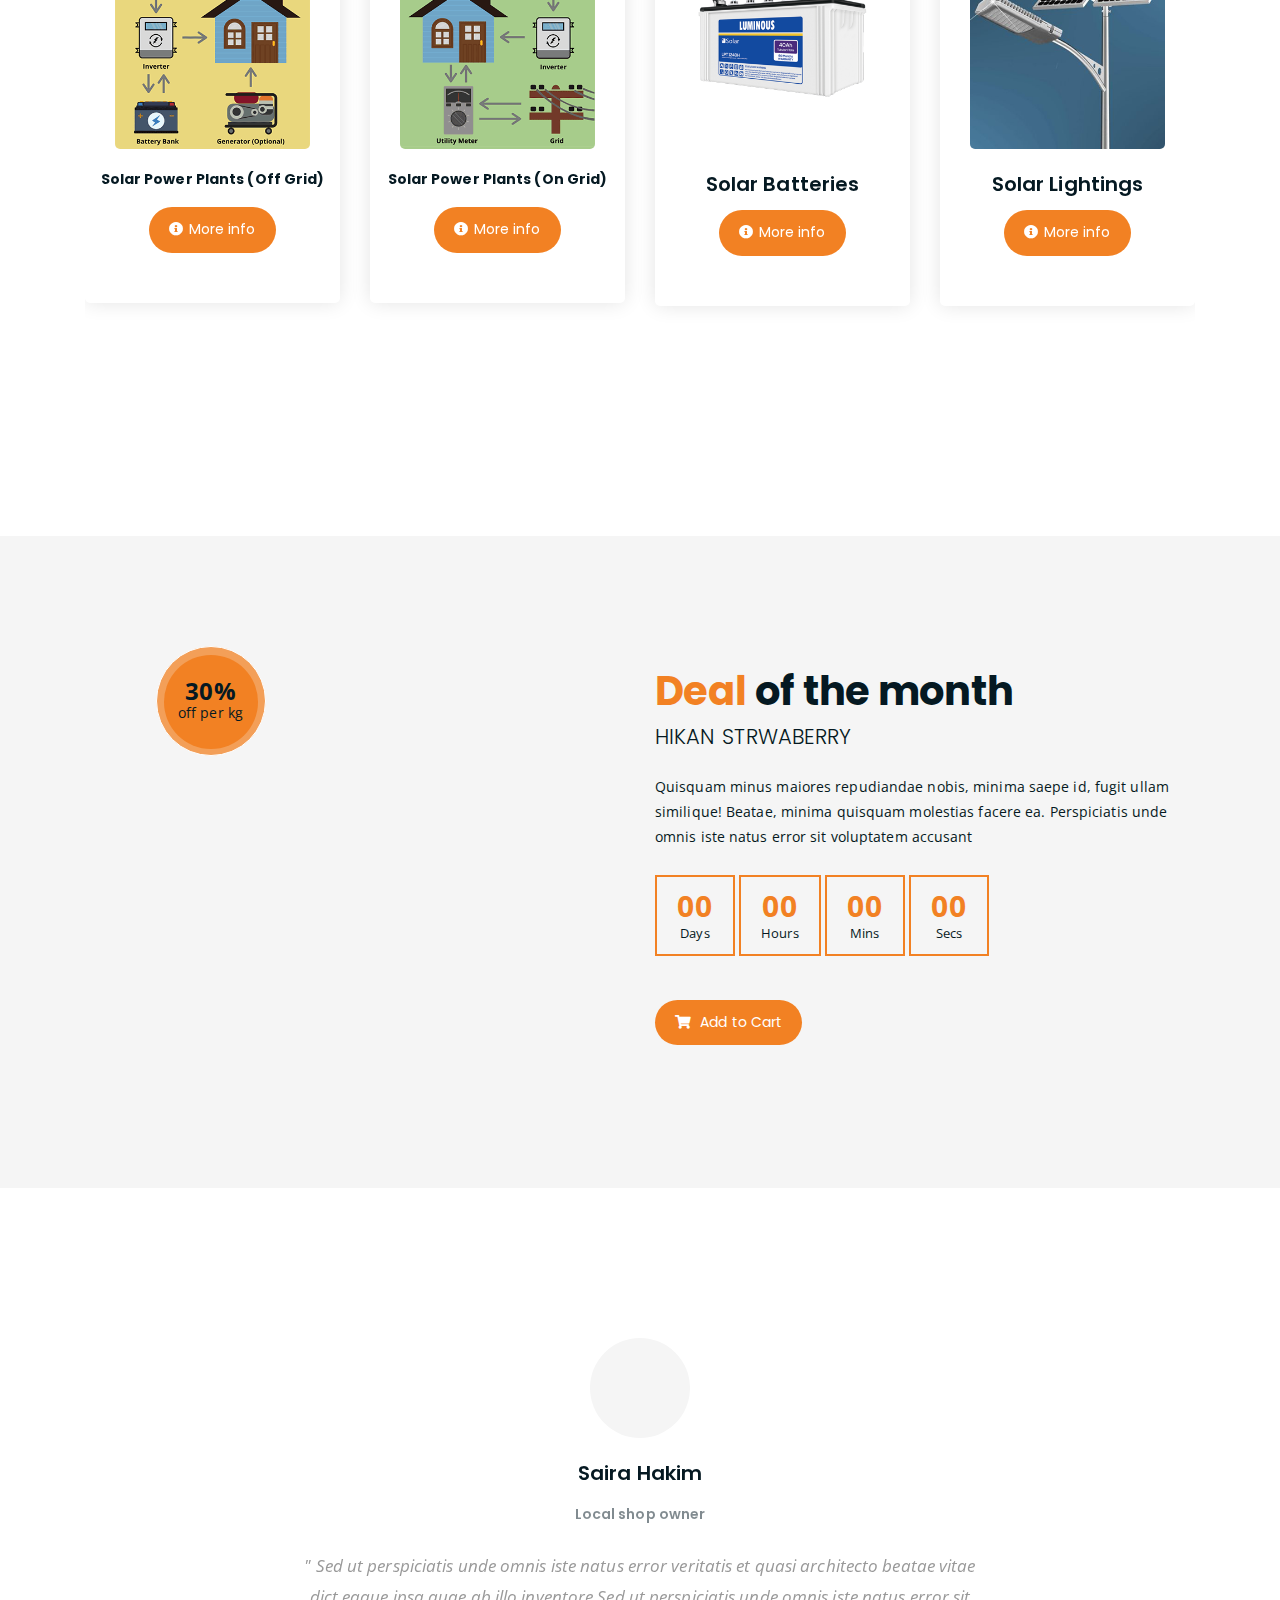
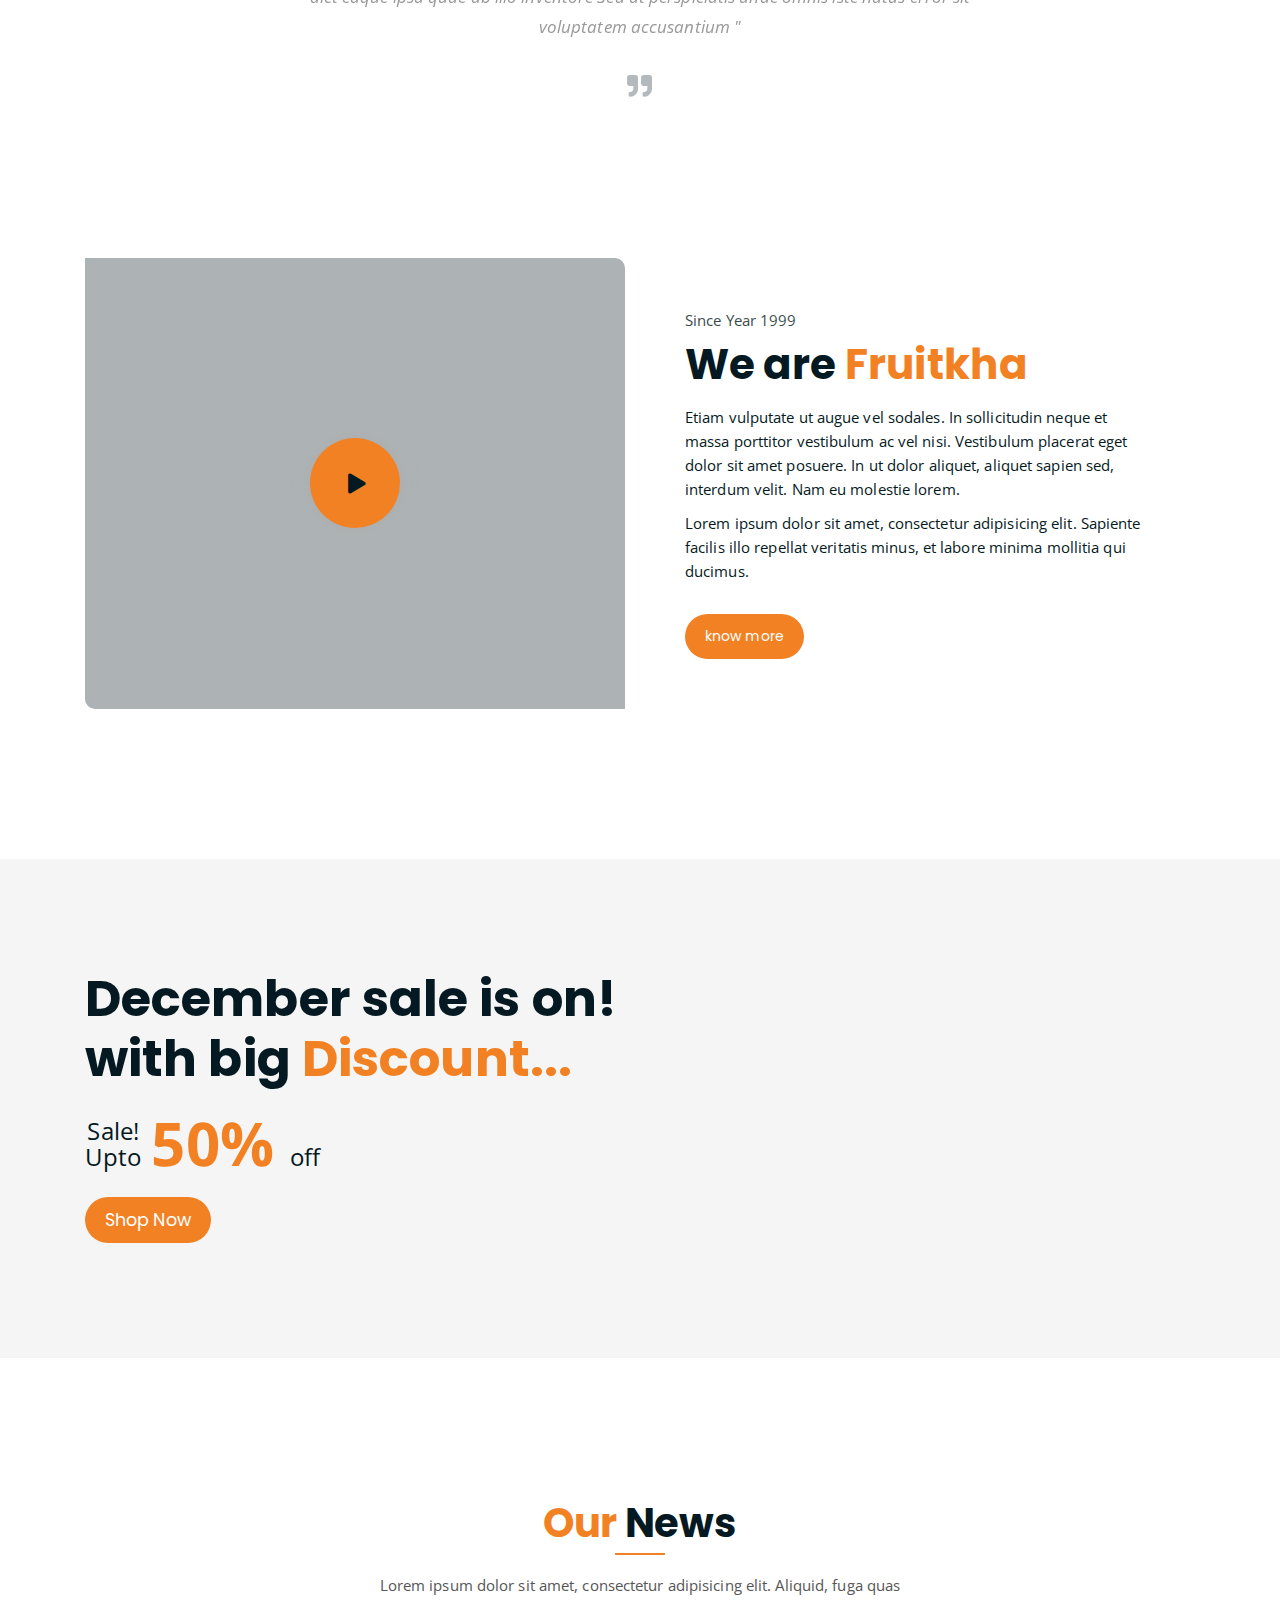
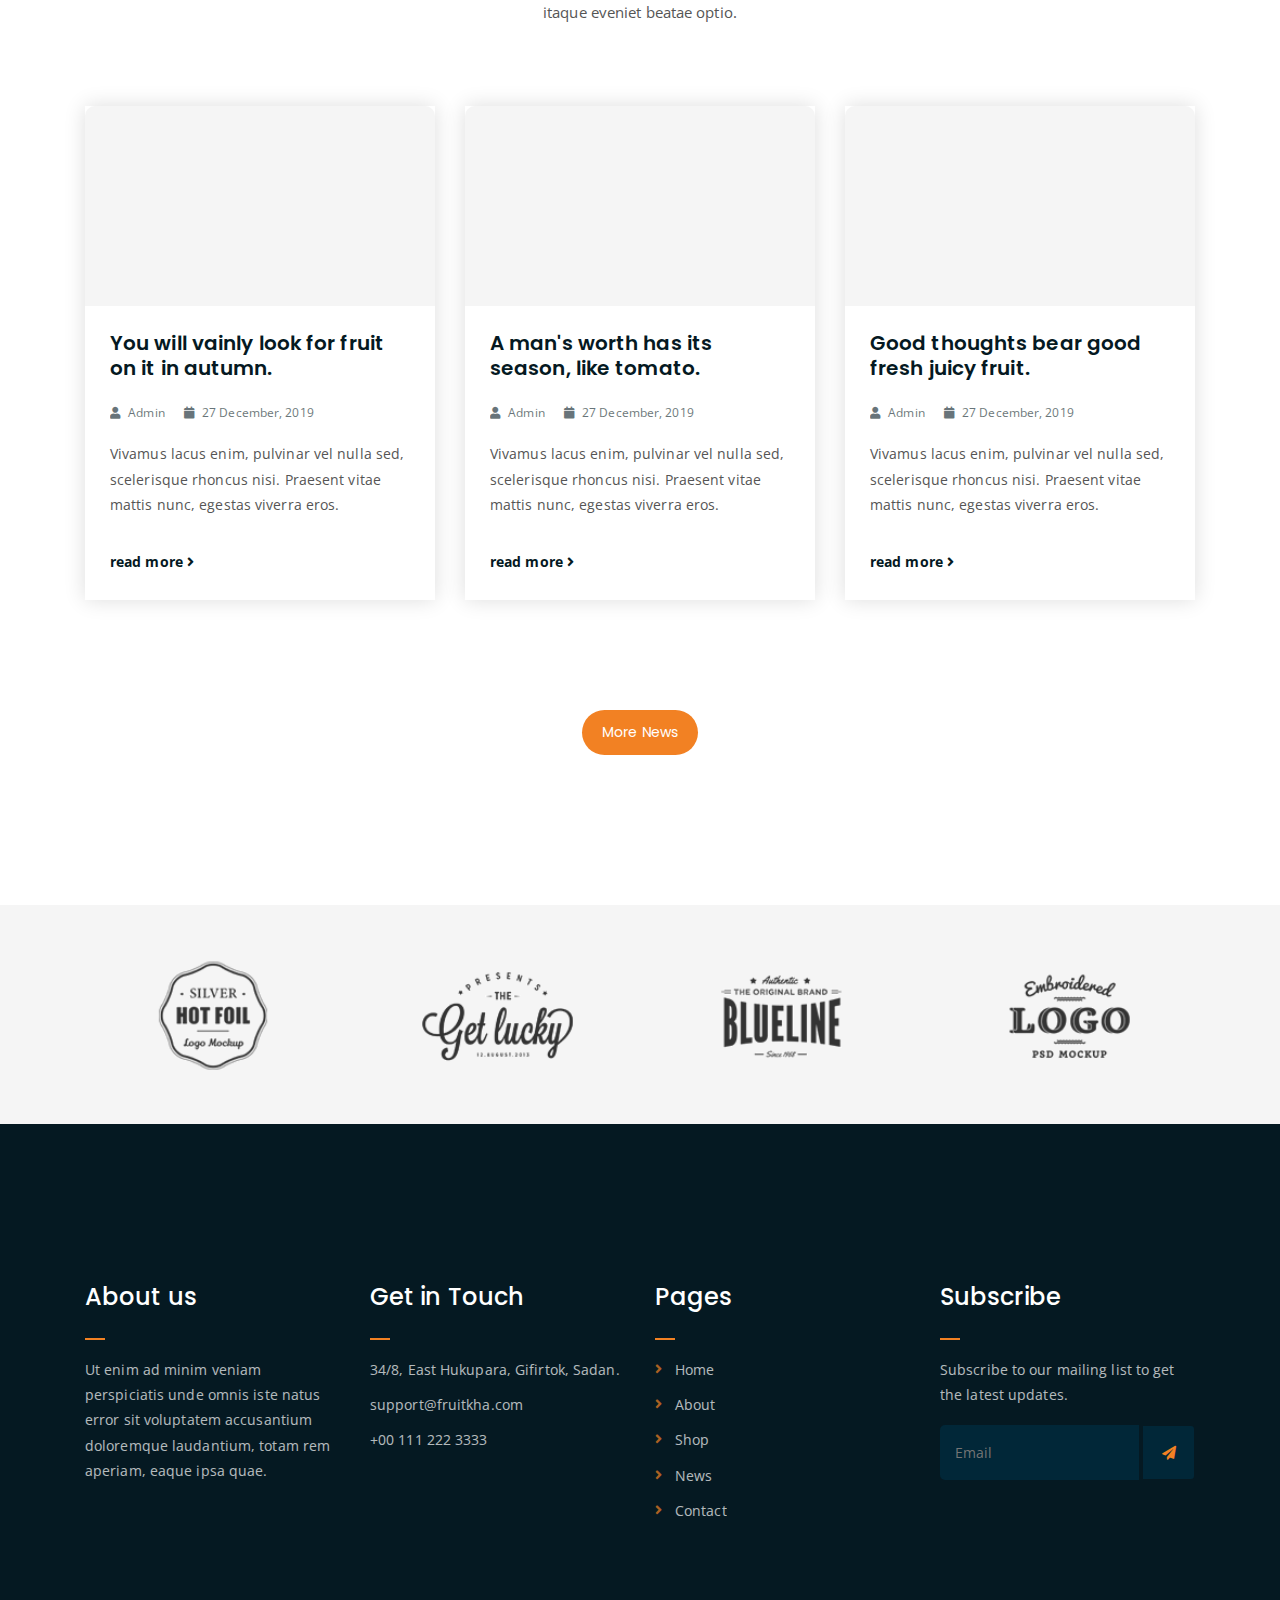
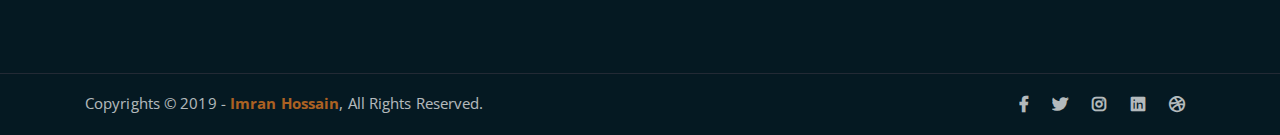
==== commit 0b8342cd: "yes" ====
--- a/index.html
+++ b/index.html
@@ -51,7 +51,7 @@
 						<!-- logo -->
 						<div class="site-logo">
 							<a href="index.html">
-								<img src="assets/img/logo.png" alt="">
+								<img src="assets/img/templogo2.png" alt="">
 							</a>
 						</div>
 						<!-- logo -->
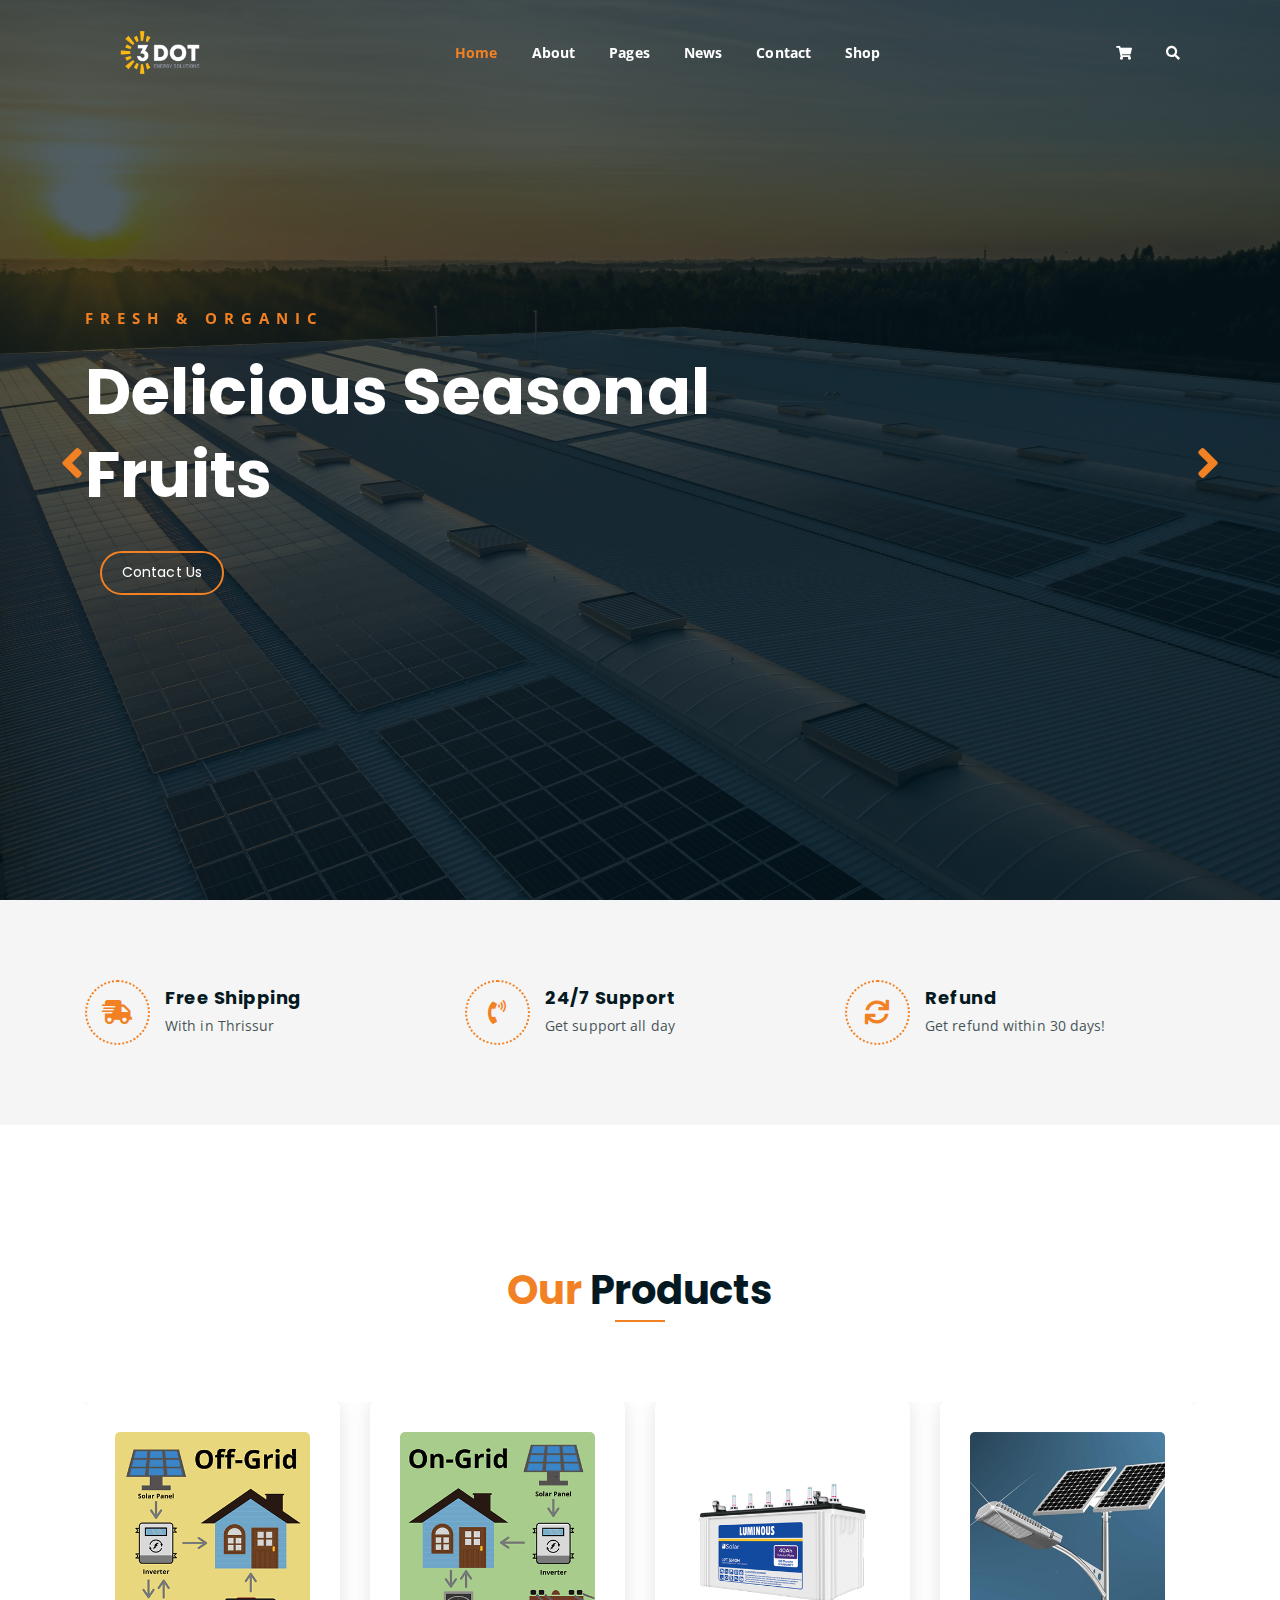
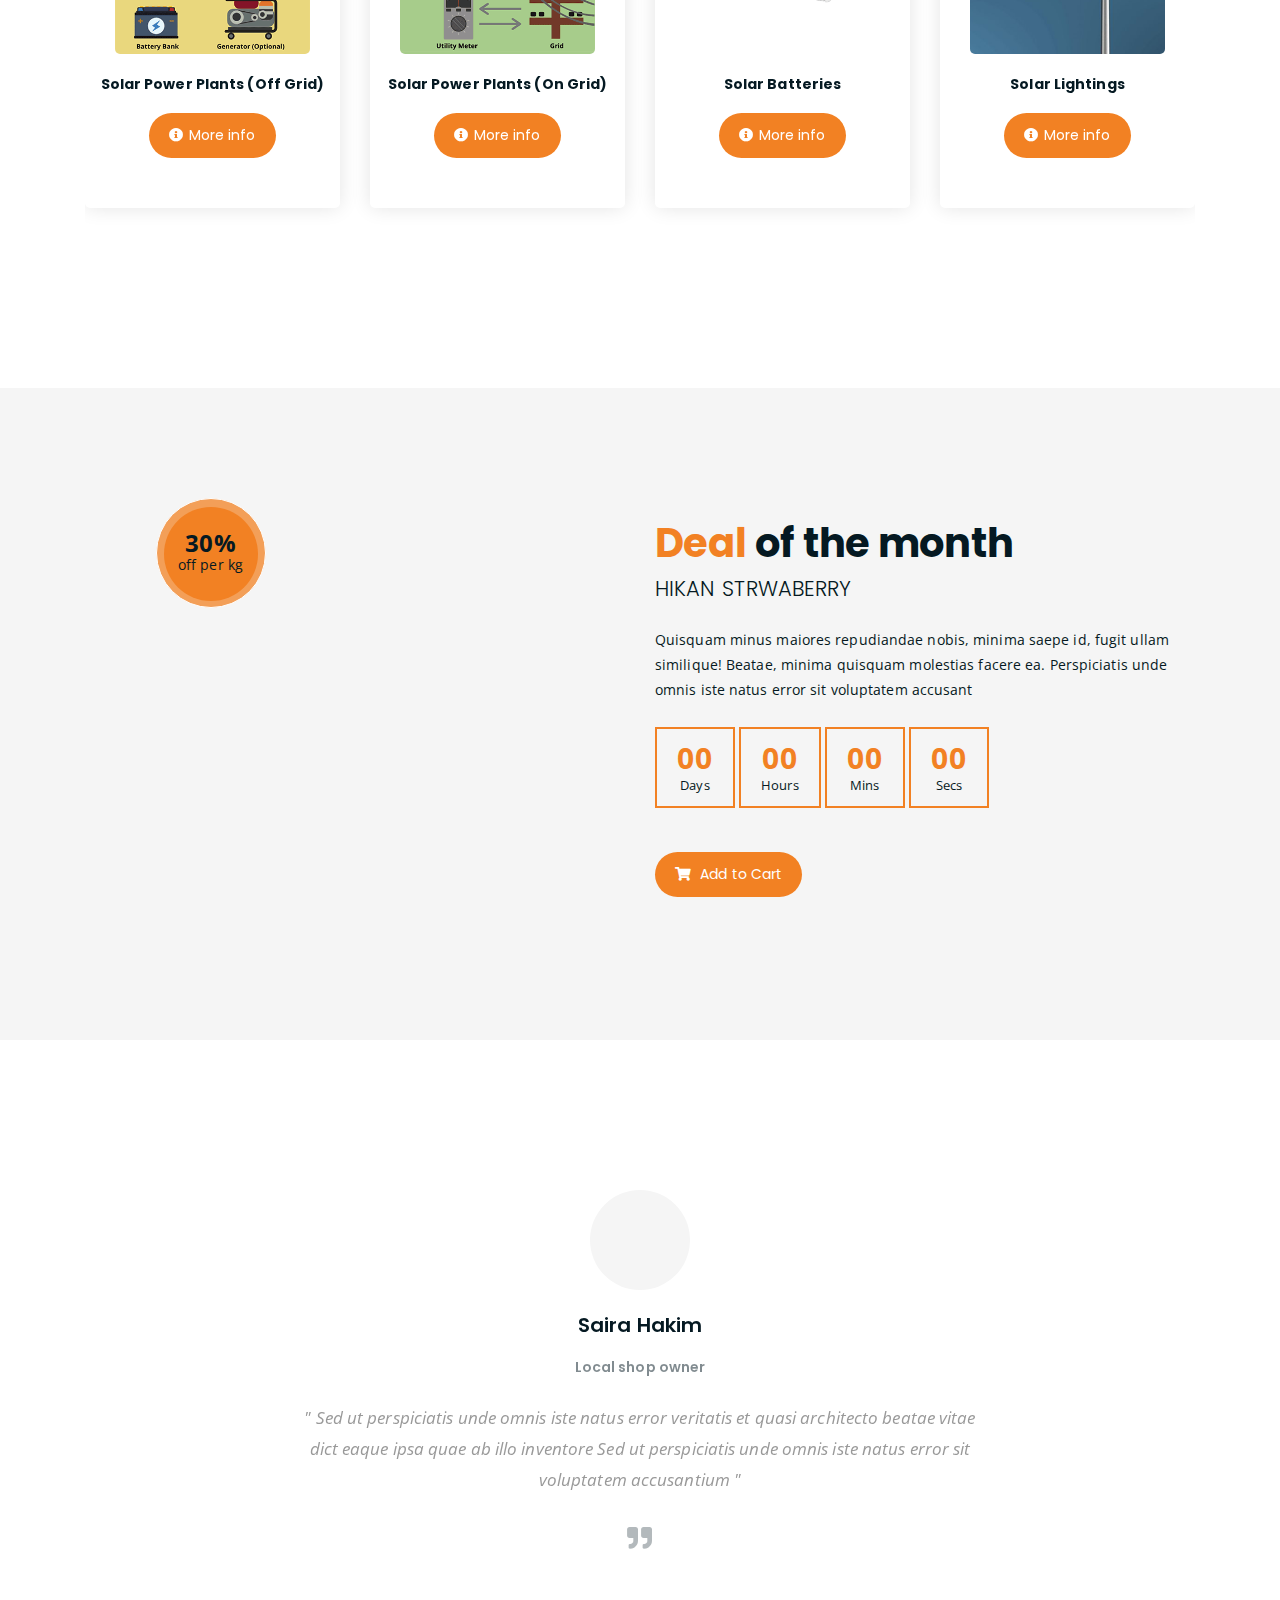
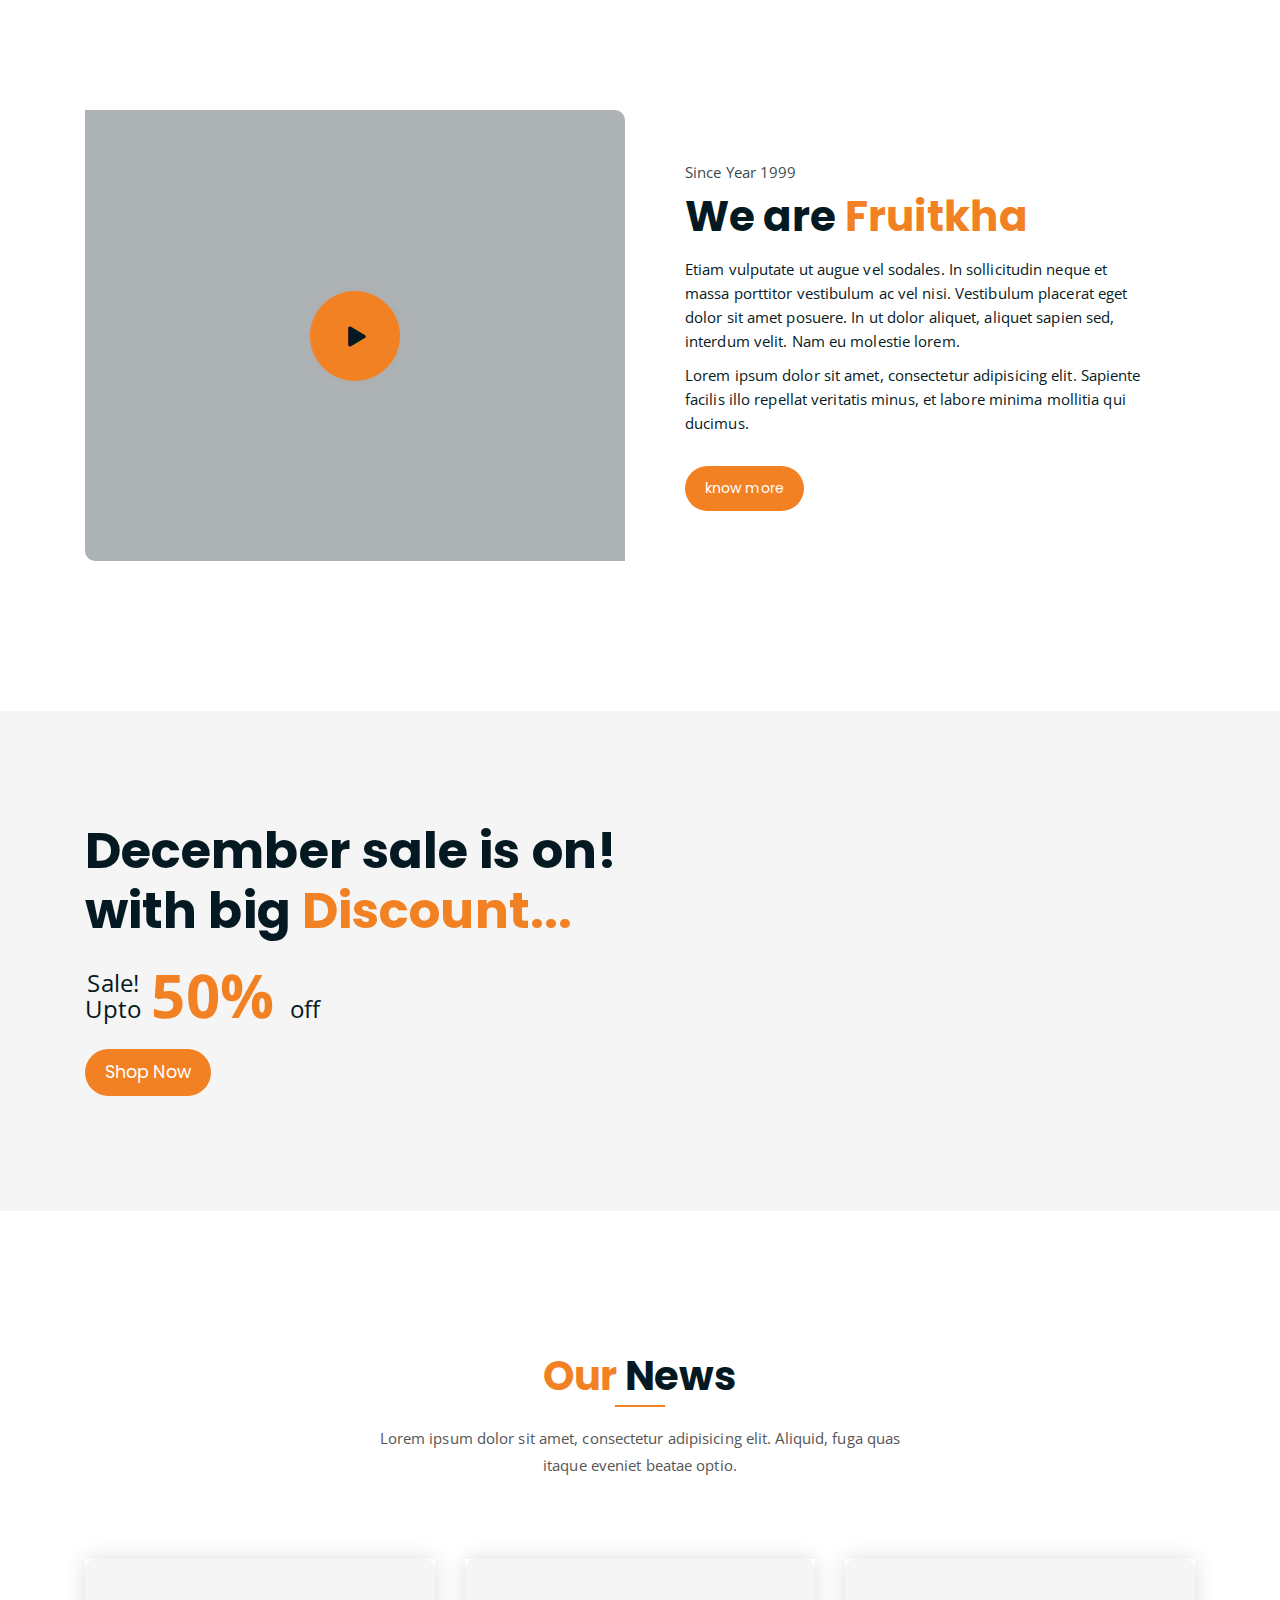
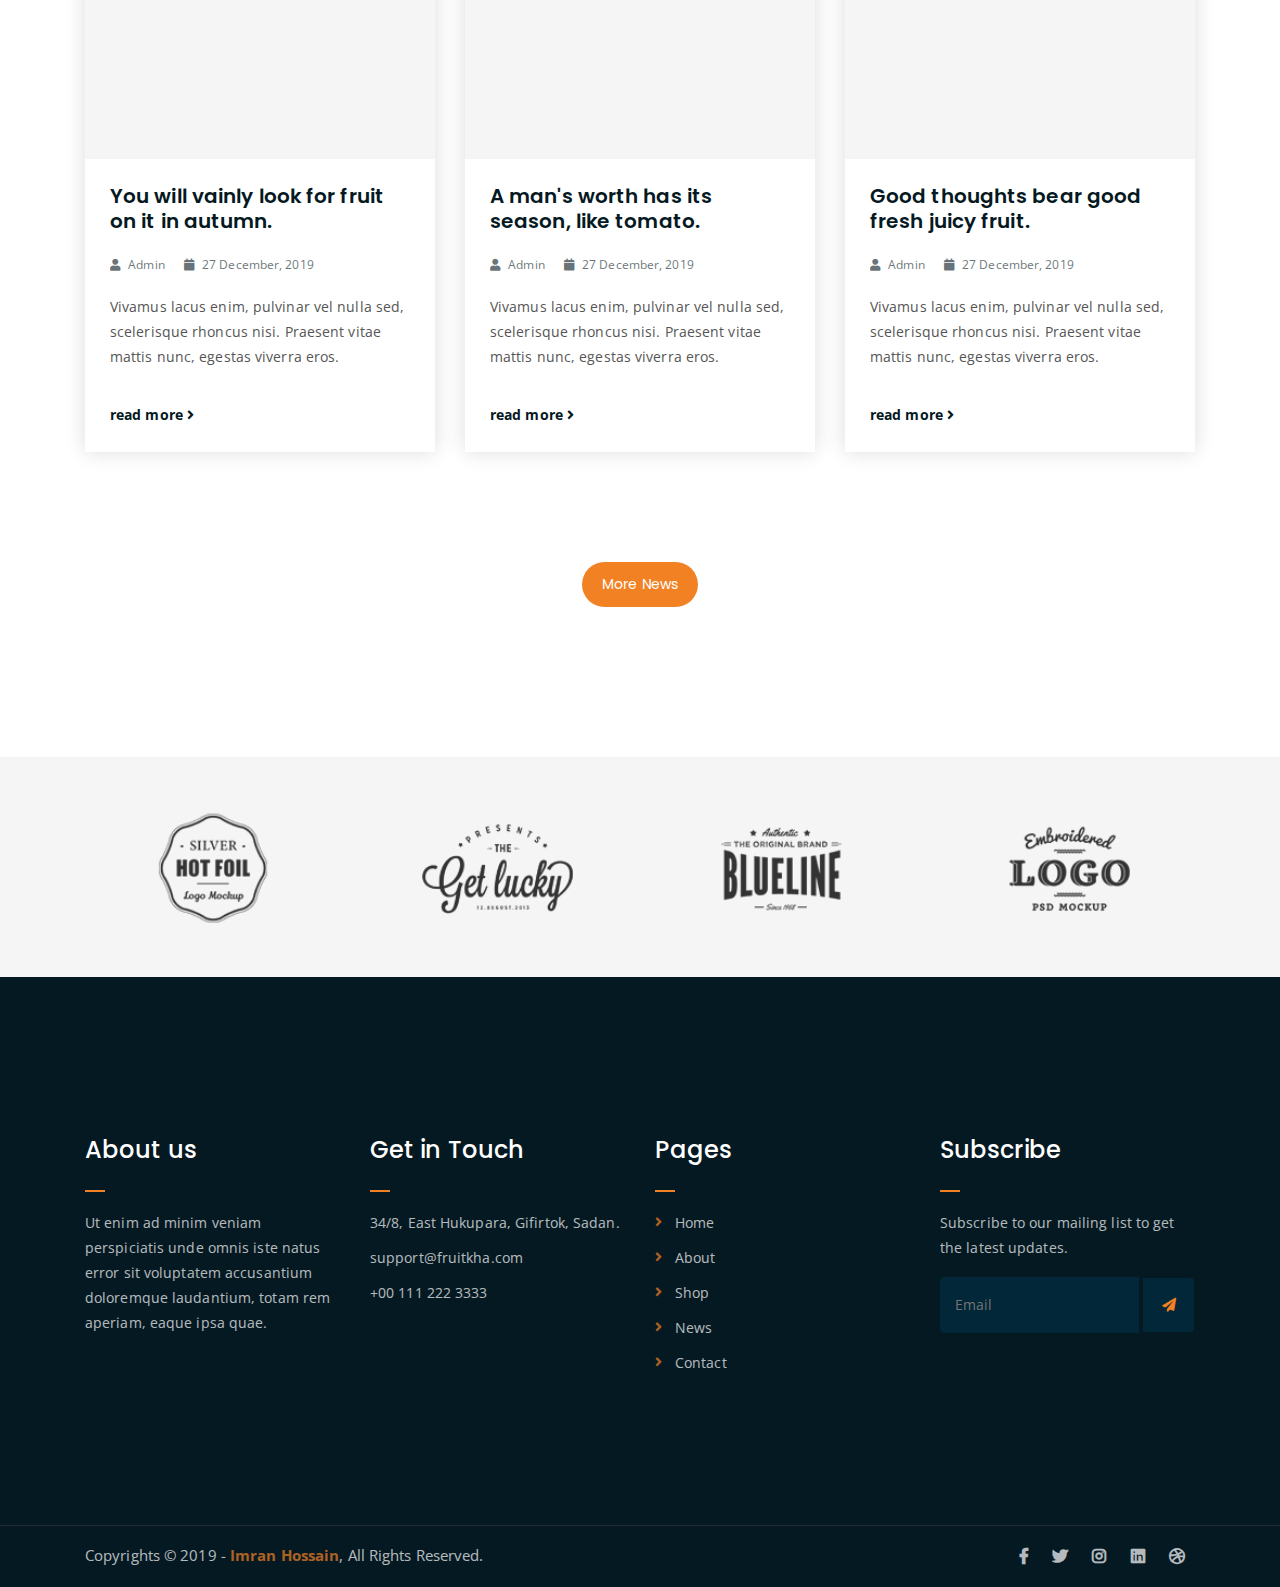
==== commit 2d97269e: "hi" ====
--- a/index.html
+++ b/index.html
@@ -243,103 +243,88 @@
 				<div class="col-lg-8 offset-lg-2 text-center">
 					<div class="section-title">	
 						<h3><span class="orange-text">Our</span> Products</h3>
-						<p>Our customers should take joy in our products and services</p>
-					</div>
-				</div>
-			</div>
-		</div>
-		<div class="logo-carousel-section2">
-			<div class="container">
-				<div class="row">
-					<div class="col-lg-12">
-						<div class="logo-carousel-inner">
-							<div class="text-center">
-								<div class="single-product-item">
-									<div class="product-image">
-										<a href="single-product.html"><img src="assets/img/products/filteres/solar-offgrid.png"
-												alt=""></a>
-									</div>
-									<h6>Solar Power Plants (Off Grid)</h6>
-									<!-- <p class="product-price"><span>Per Kg</span> 85$ </p> -->
-									<a href="cart.html" class="cart-btn"><i class="fas fa-info-circle"></i>More info</a>
-								</div>
-							</div>
-							<div class="text-center">
-								<div class="single-product-item">
-									<div class="product-image">
-										<a href="single-product.html"><img src="assets/img/products/filteres/solar-ongrid.png"
-												alt=""></a>
-									</div>
-									<h6>Solar Power Plants (On Grid) </h6>
-									<!-- <p class="product-price"><span>Per Kg</span> 85$ </p> -->
-									<a href="cart.html" class="cart-btn"><i class="fas fa-info-circle"></i>More info</a>
-								</div>
-							</div>
-							<div class="text-center">
-								<div class="single-product-item">
-									<div class="product-image">
-										<a href="single-product.html"><img src="assets/img/products/filteres/solar-battery.png"
-												alt=""></a>
-									</div>
-									<h3>Solar Batteries<br> </h3>
-									<!-- <p class="product-price"><span>Per Kg</span> 70$ </p> -->
-									<a href="cart.html" class="cart-btn"><i class="fas fa-info-circle"></i>More info</a>
-								</div>
-							</div>
-							<div class="text-center">
-								<div class="single-product-item">
-									<div class="product-image">
-										<a href="single-product.html"><img src="assets/img/products/filteres/solar-lighting.png"
-												alt=""></a>
-									</div>
-									<h3>Solar Lightings </h3>
-									<!-- <p class="product-price"><span>Per Kg</span> 70$ </p> -->
-									<a href="cart.html" class="cart-btn"><i class="fas fa-info-circle"></i>More info</a>
-								</div>
-							</div>
-							<div class="text-center">
-								<div class="single-product-item">
-									<div class="product-image">
-										<a href="single-product.html"><img src="assets/img/products/filteres/solar-inverter.png"
-												alt=""></a>
-									</div>
-									<h3>Solar Inverters</h3>
-									<!-- <p class="product-price"><span>Per Kg</span> 70$ </p> -->
-									<a href="cart.html" class="cart-btn"><i class="fas fa-info-circle"></i>More info</a>
-								</div>
-							</div>
-							<div class="text-center">
-								<div class="single-product-item">
-									<div class="product-image">
-										<a href="single-product.html"><img src="assets/img/products/filteres/solar-pumb-set.png"
-												alt=""></a>
-									</div>
-									<h3>Solar Pump Sets BLDC<br> </h3>
-									<!-- <p class="product-price"><span>Per Kg</span> 70$ </p> -->
-									<a href="cart.html" class="cart-btn"><i class="fas fa-info-circle"></i>More info</a>
-								</div>
-							</div>
-							<div class="text-center">
-								<div class="single-product-item">
-									<div class="product-image">
-										<a href="single-product.html"><img src="assets/img/products/filteres/solar-bldc.png"
-												alt=""></a>
-									</div>
-									<h3>BLDC Ceiling Fans </h3>
-									<!-- <p class="product-price"><span>Per Kg</span> 70$ </p> -->
-									<a href="cart.html" class="cart-btn"><i class="fas fa-info-circle"></i>More info</a>
-								</div>
-							</div>
-							<div class="text-center">
-								<div class="single-product-item">
-									<div class="product-image">
-										<a href="single-product.html"><img src="assets/img/products/filteres/solar-panels.png"
-												alt=""></a>
-									</div>
-									<h3>Solar Pannels</h3>
-									<!-- <p class="product-price"><span>Per Kg</span> 70$ </p> -->
-									<a href="cart.html" class="cart-btn"><i class="fas fa-info-circle"></i>More info</a>
-								</div>
+					</div>
+				</div>
+				<div class="col-lg-12">
+					<div class="logo-carousel-inner">
+						<div class="text-center">
+							<div class="single-product-item">
+								<div class="product-image">
+									<a href="single-product.html"><img src="assets/img/products/filteres/solar-offgrid.png" alt=""></a>
+								</div>
+								<h6>Solar Power Plants (Off Grid)</h6>
+								<!-- <p class="product-price"><span>Per Kg</span> 85$ </p> -->
+								<a href="cart.html" class="cart-btn"><i class="fas fa-info-circle"></i>More info</a>
+							</div>
+						</div>
+						<div class="text-center">
+							<div class="single-product-item">
+								<div class="product-image">
+									<a href="single-product.html"><img src="assets/img/products/filteres/solar-ongrid.png" alt=""></a>
+								</div>
+								<h6>Solar Power Plants (On Grid) </h6>
+								<!-- <p class="product-price"><span>Per Kg</span> 85$ </p> -->
+								<a href="cart.html" class="cart-btn"><i class="fas fa-info-circle"></i>More info</a>
+							</div>
+						</div>
+						<div class="text-center">
+							<div class="single-product-item">
+								<div class="product-image">
+									<a href="single-product.html"><img src="assets/img/products/filteres/solar-battery.png" alt=""></a>
+								</div>
+								<h6>Solar Batteries<br> </h6>
+								<!-- <p class="product-price"><span>Per Kg</span> 70$ </p> -->
+								<a href="cart.html" class="cart-btn"><i class="fas fa-info-circle"></i>More info</a>
+							</div>
+						</div>
+						<div class="text-center">
+							<div class="single-product-item">
+								<div class="product-image">
+									<a href="single-product.html"><img src="assets/img/products/filteres/solar-lighting.png" alt=""></a>
+								</div>
+								<h6>Solar Lightings </h6>
+								<!-- <p class="product-price"><span>Per Kg</span> 70$ </p> -->
+								<a href="cart.html" class="cart-btn"><i class="fas fa-info-circle"></i>More info</a>
+							</div>
+						</div>
+						<div class="text-center">
+							<div class="single-product-item">
+								<div class="product-image">
+									<a href="single-product.html"><img src="assets/img/products/filteres/solar-inverter.png" alt=""></a>
+								</div>
+								<h6>Solar Inverters</h6>
+								<!-- <p class="product-price"><span>Per Kg</span> 70$ </p> -->
+								<a href="cart.html" class="cart-btn"><i class="fas fa-info-circle"></i>More info</a>
+							</div>
+						</div>
+						<div class="text-center">
+							<div class="single-product-item">
+								<div class="product-image">
+									<a href="single-product.html"><img src="assets/img/products/filteres/solar-pumb-set.png" alt=""></a>
+								</div>
+								<h6>Solar Pump Sets BLDC<br> </h6>
+								<!-- <p class="product-price"><span>Per Kg</span> 70$ </p> -->
+								<a href="cart.html" class="cart-btn"><i class="fas fa-info-circle"></i>More info</a>
+							</div>
+						</div>
+						<div class="text-center">
+							<div class="single-product-item">
+								<div class="product-image">
+									<a href="single-product.html"><img src="assets/img/products/filteres/solar-bldc.png" alt=""></a>
+								</div>
+								<h6>BLDC Ceiling Fans </h6>
+								<!-- <p class="product-price"><span>Per Kg</span> 70$ </p> -->
+								<a href="cart.html" class="cart-btn"><i class="fas fa-info-circle"></i>More info</a>
+							</div>
+						</div>
+						<div class="text-center">
+							<div class="single-product-item">
+								<div class="product-image">
+									<a href="single-product.html"><img src="assets/img/products/filteres/solar-panels.png" alt=""></a>
+								</div>
+								<h6>Solar Pannels</h6>
+								<!-- <p class="product-price"><span>Per Kg</span> 70$ </p> -->
+								<a href="cart.html" class="cart-btn"><i class="fas fa-info-circle"></i>More info</a>
 							</div>
 						</div>
 					</div>
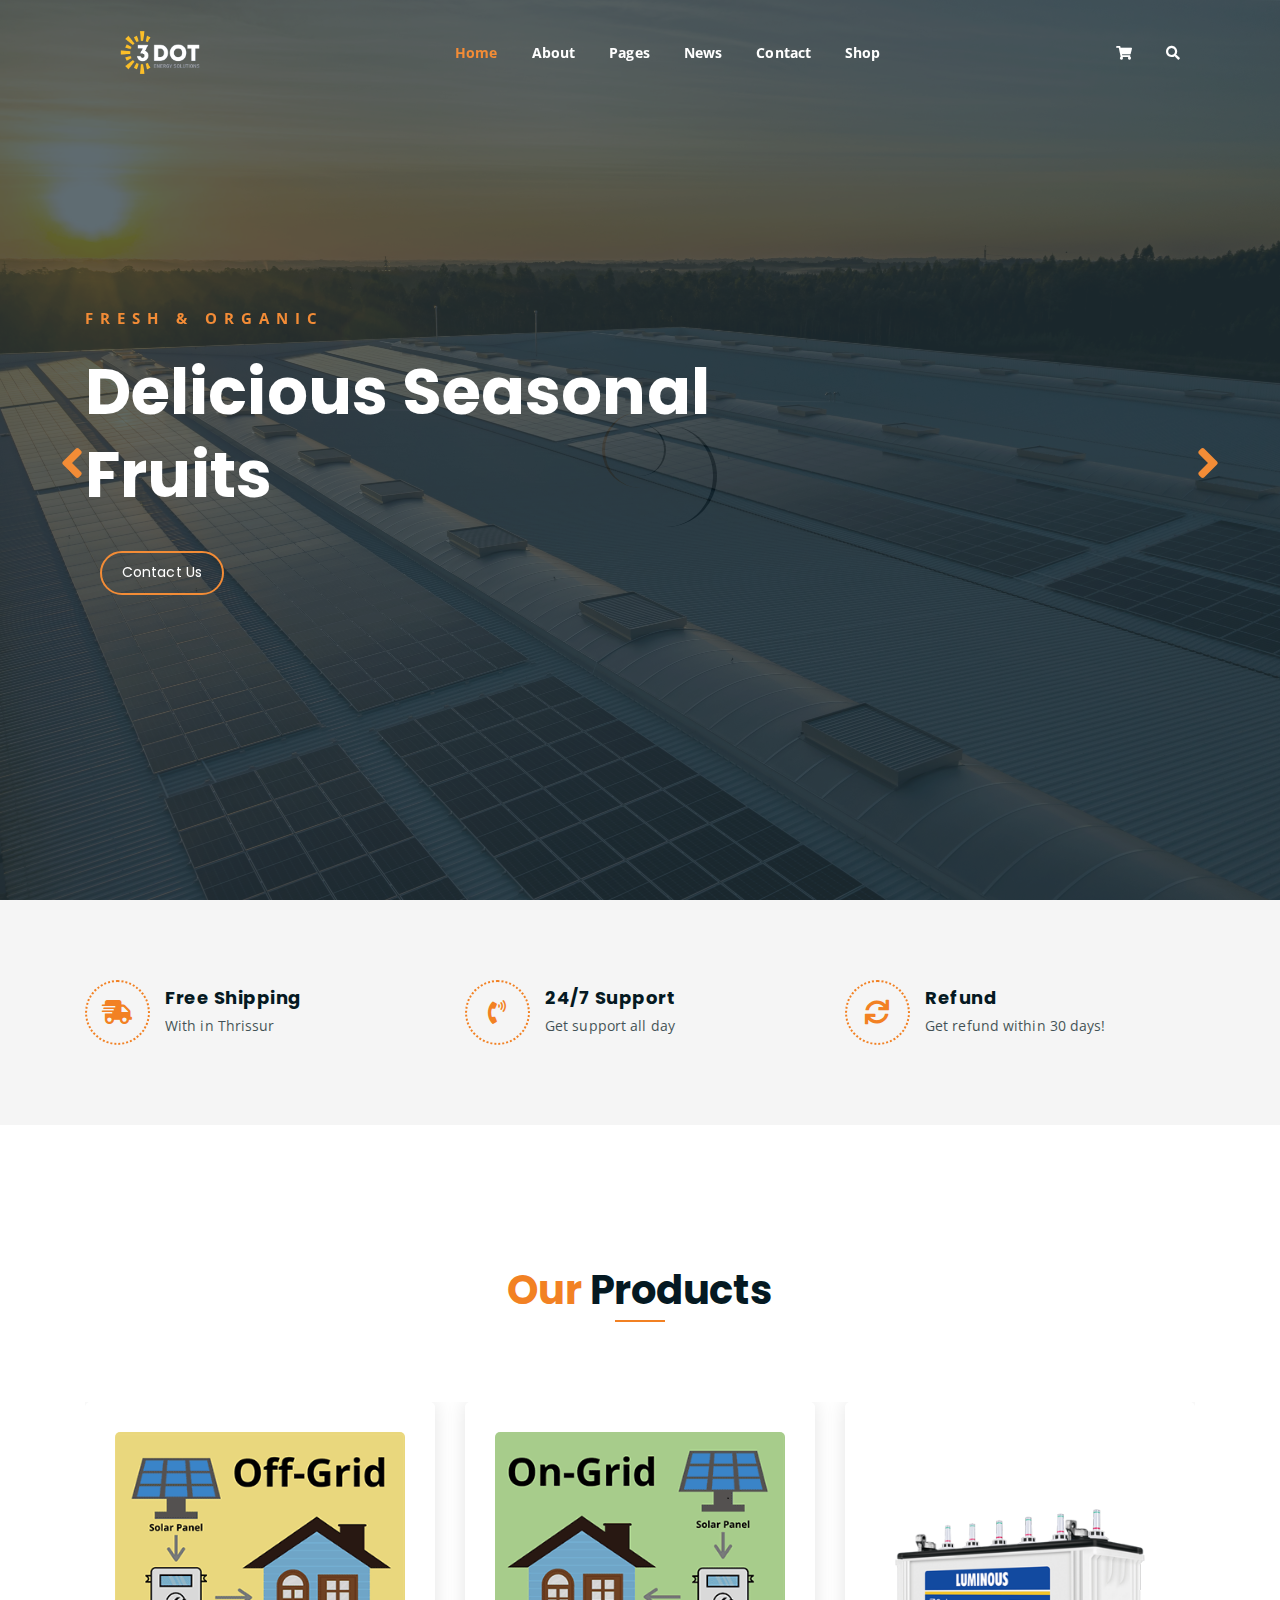
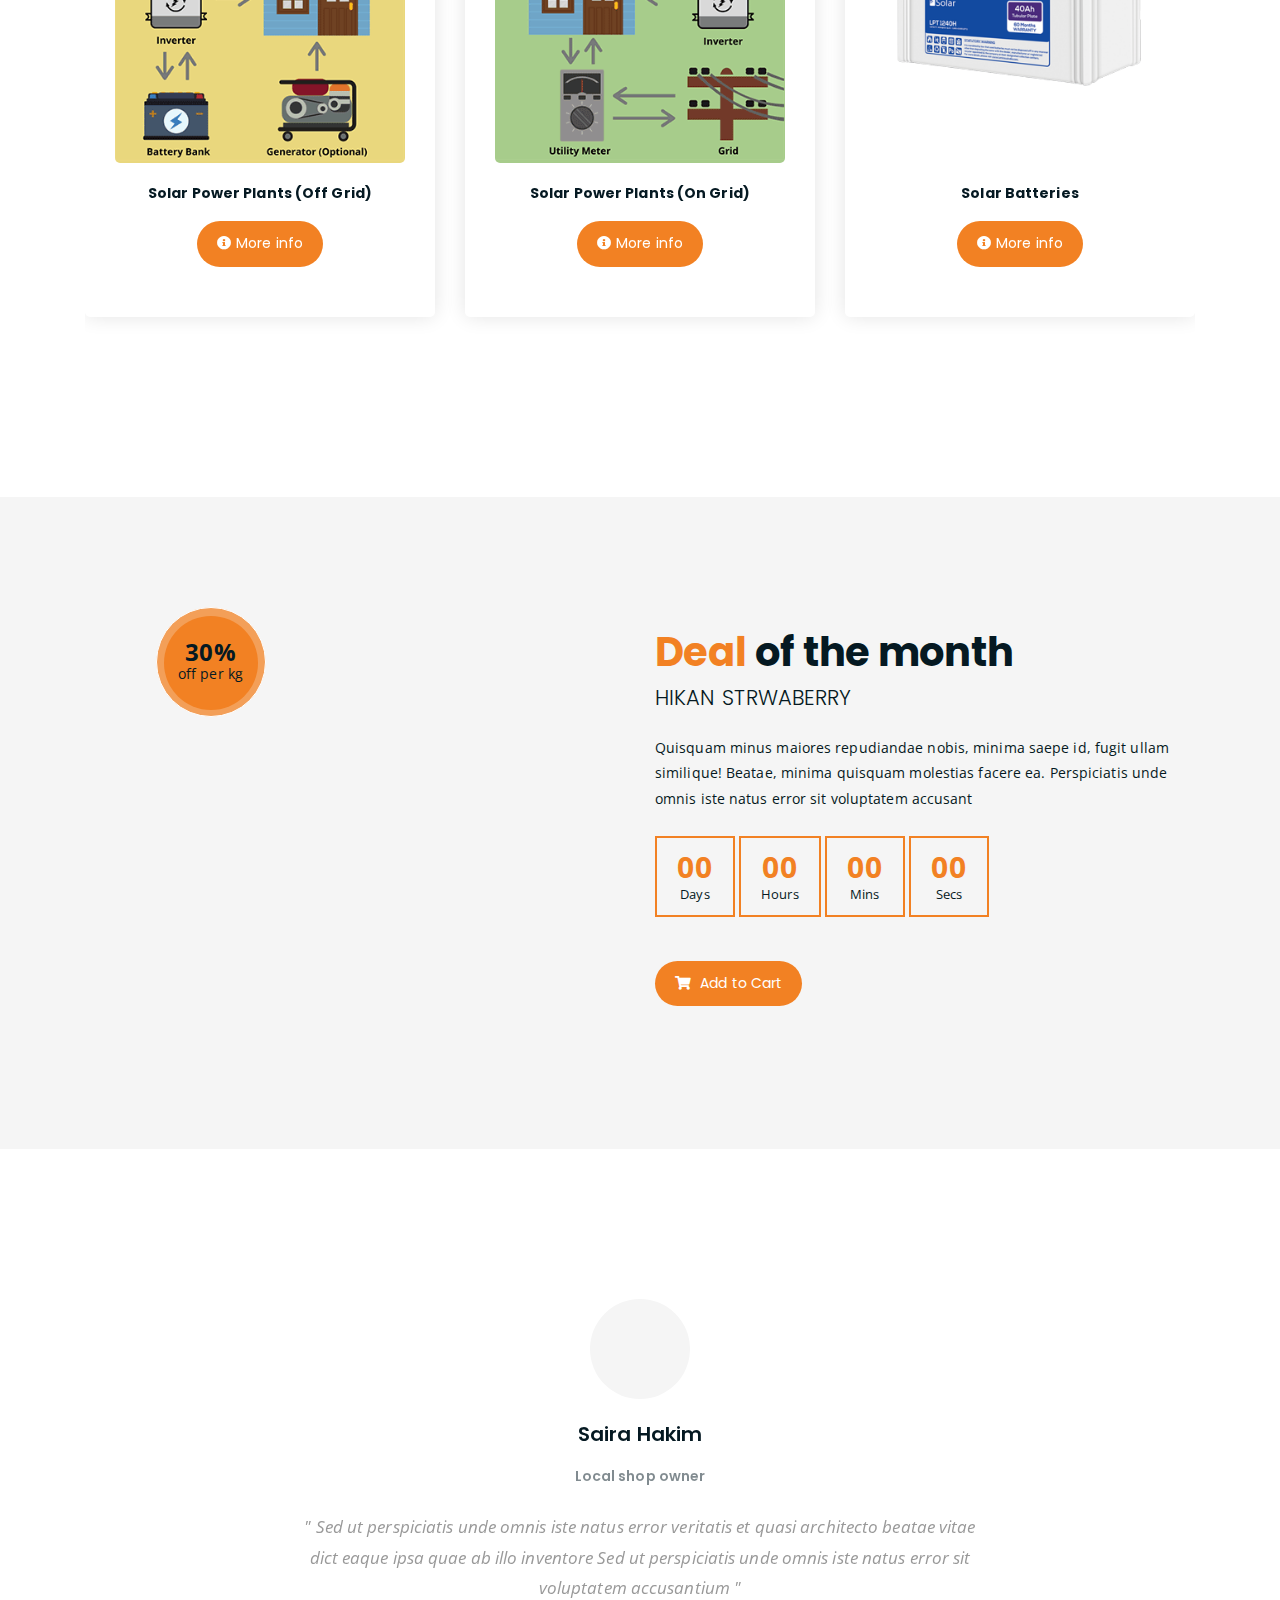
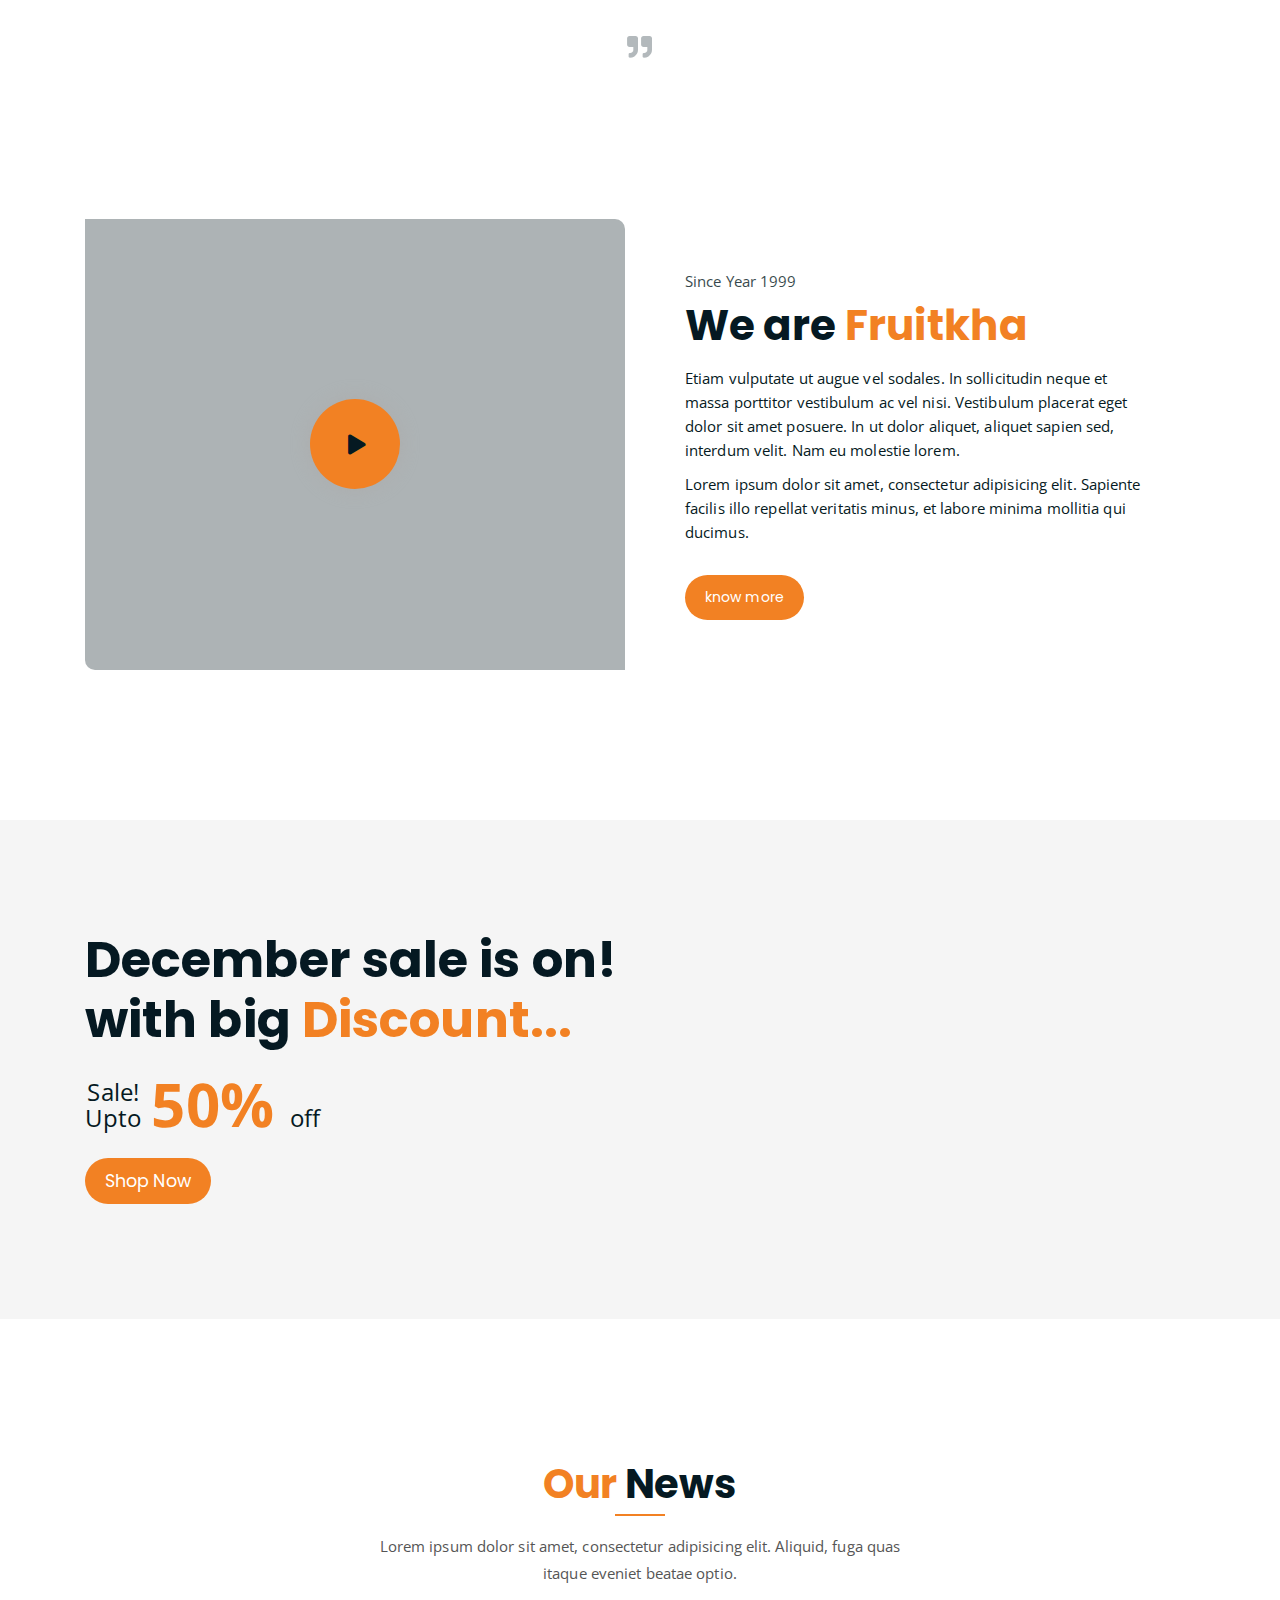
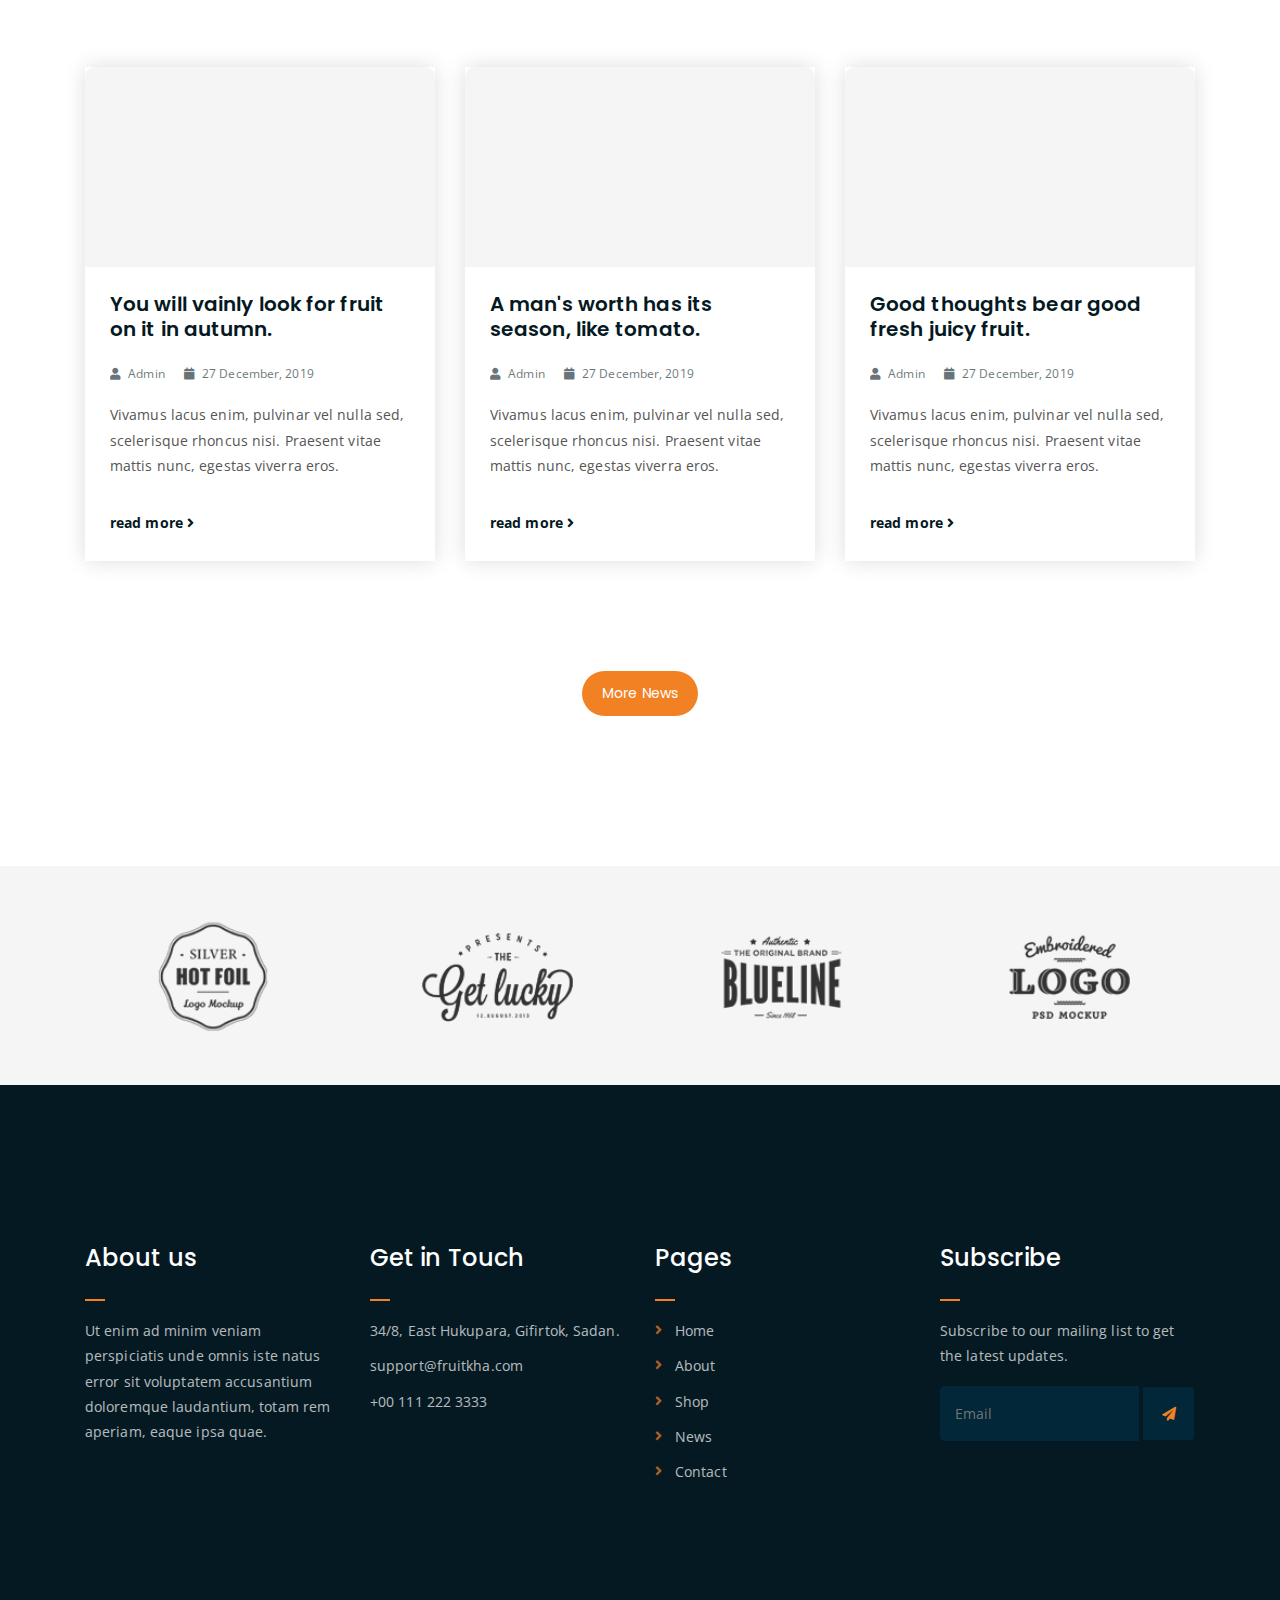
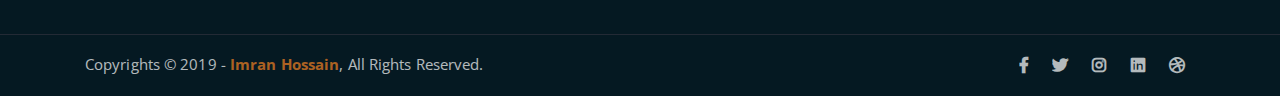
==== commit 7635b628: "qsda" ====
--- a/index.html
+++ b/index.html
@@ -162,7 +162,7 @@
 								<h1>100% Organic Collection</h1>
 								<div class="hero-btns">
 									<!-- <a href="shop.html" class="boxed-btn">Visit Shop</a> -->
-									<a href="contact.html" class="bordered-btn">Contact Us</a>
+									<a href="try.html" class="bordered-btn">Contact Us</a>
 								</div>
 							</div>
 						</div>
@@ -246,7 +246,7 @@
 					</div>
 				</div>
 				<div class="col-lg-12">
-					<div class="logo-carousel-inner">
+					<div class="logo-carousel-inner1">
 						<div class="text-center">
 							<div class="single-product-item">
 								<div class="product-image">
